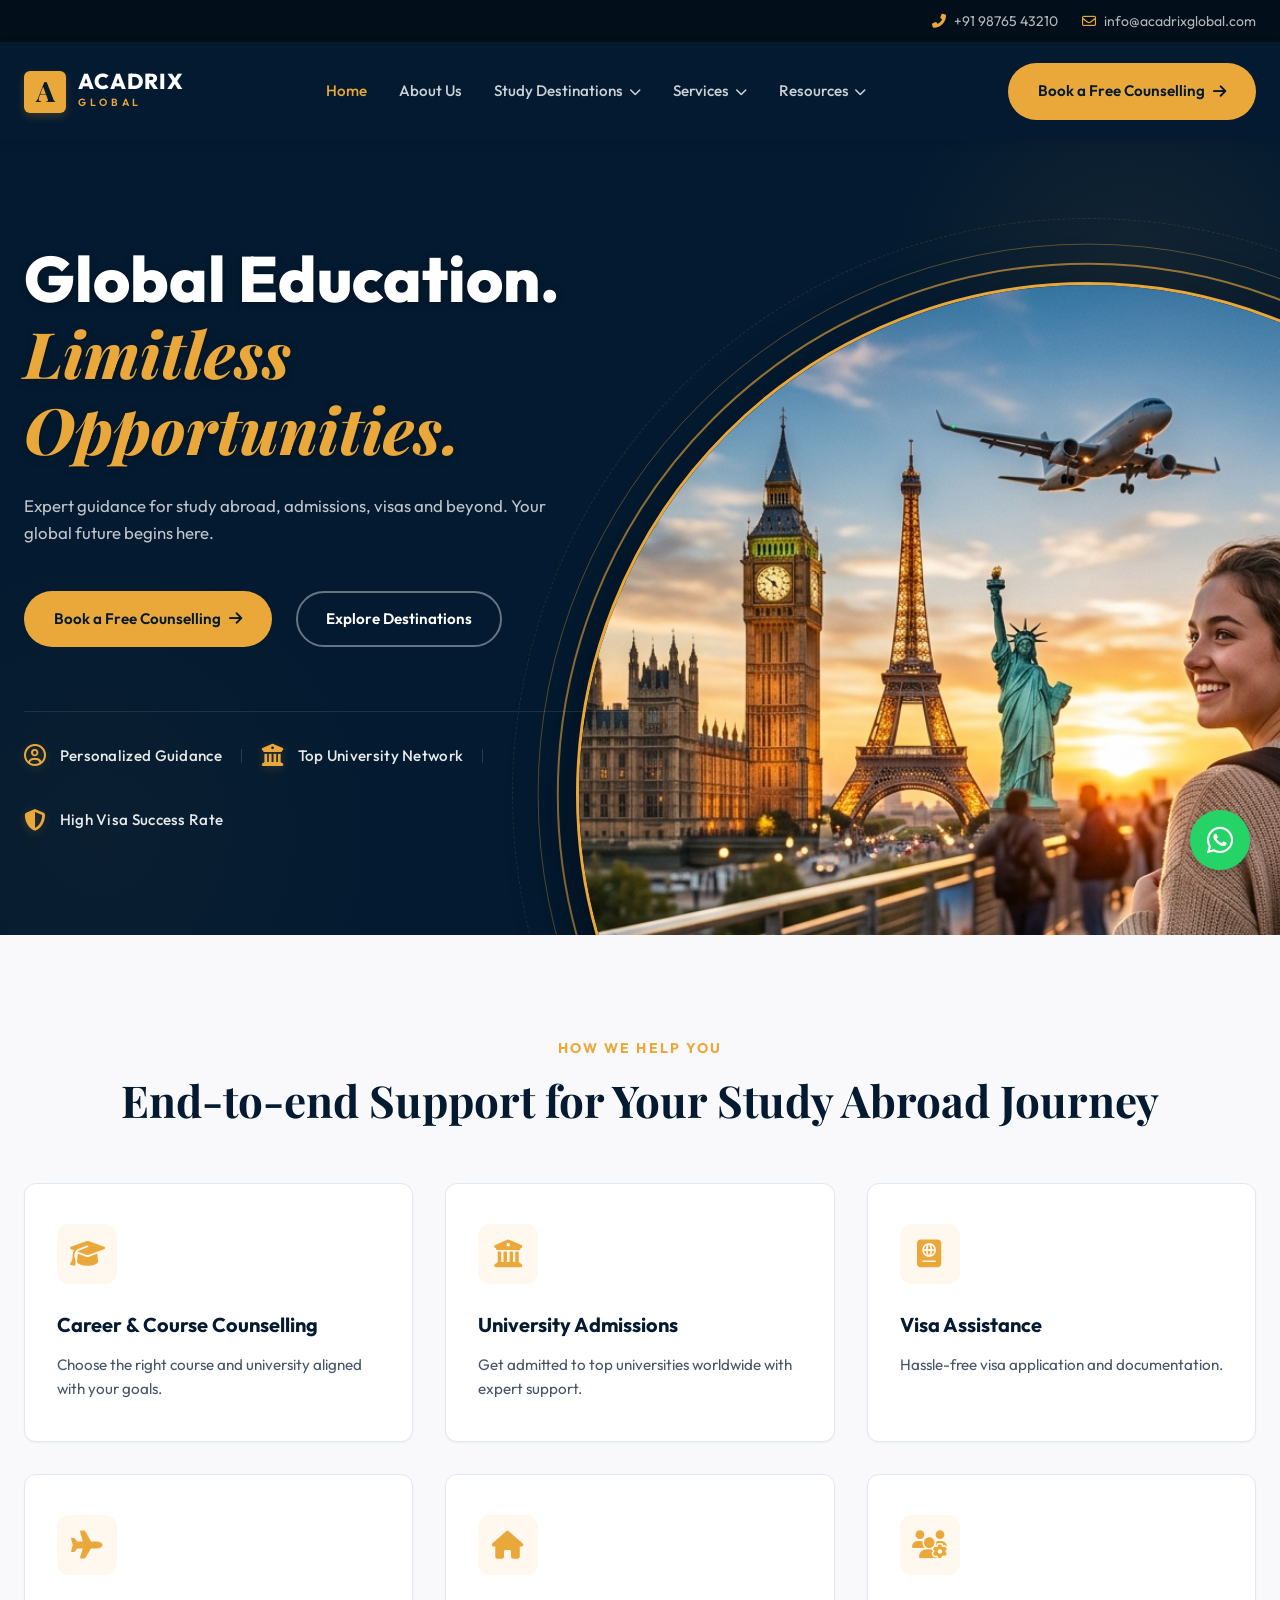
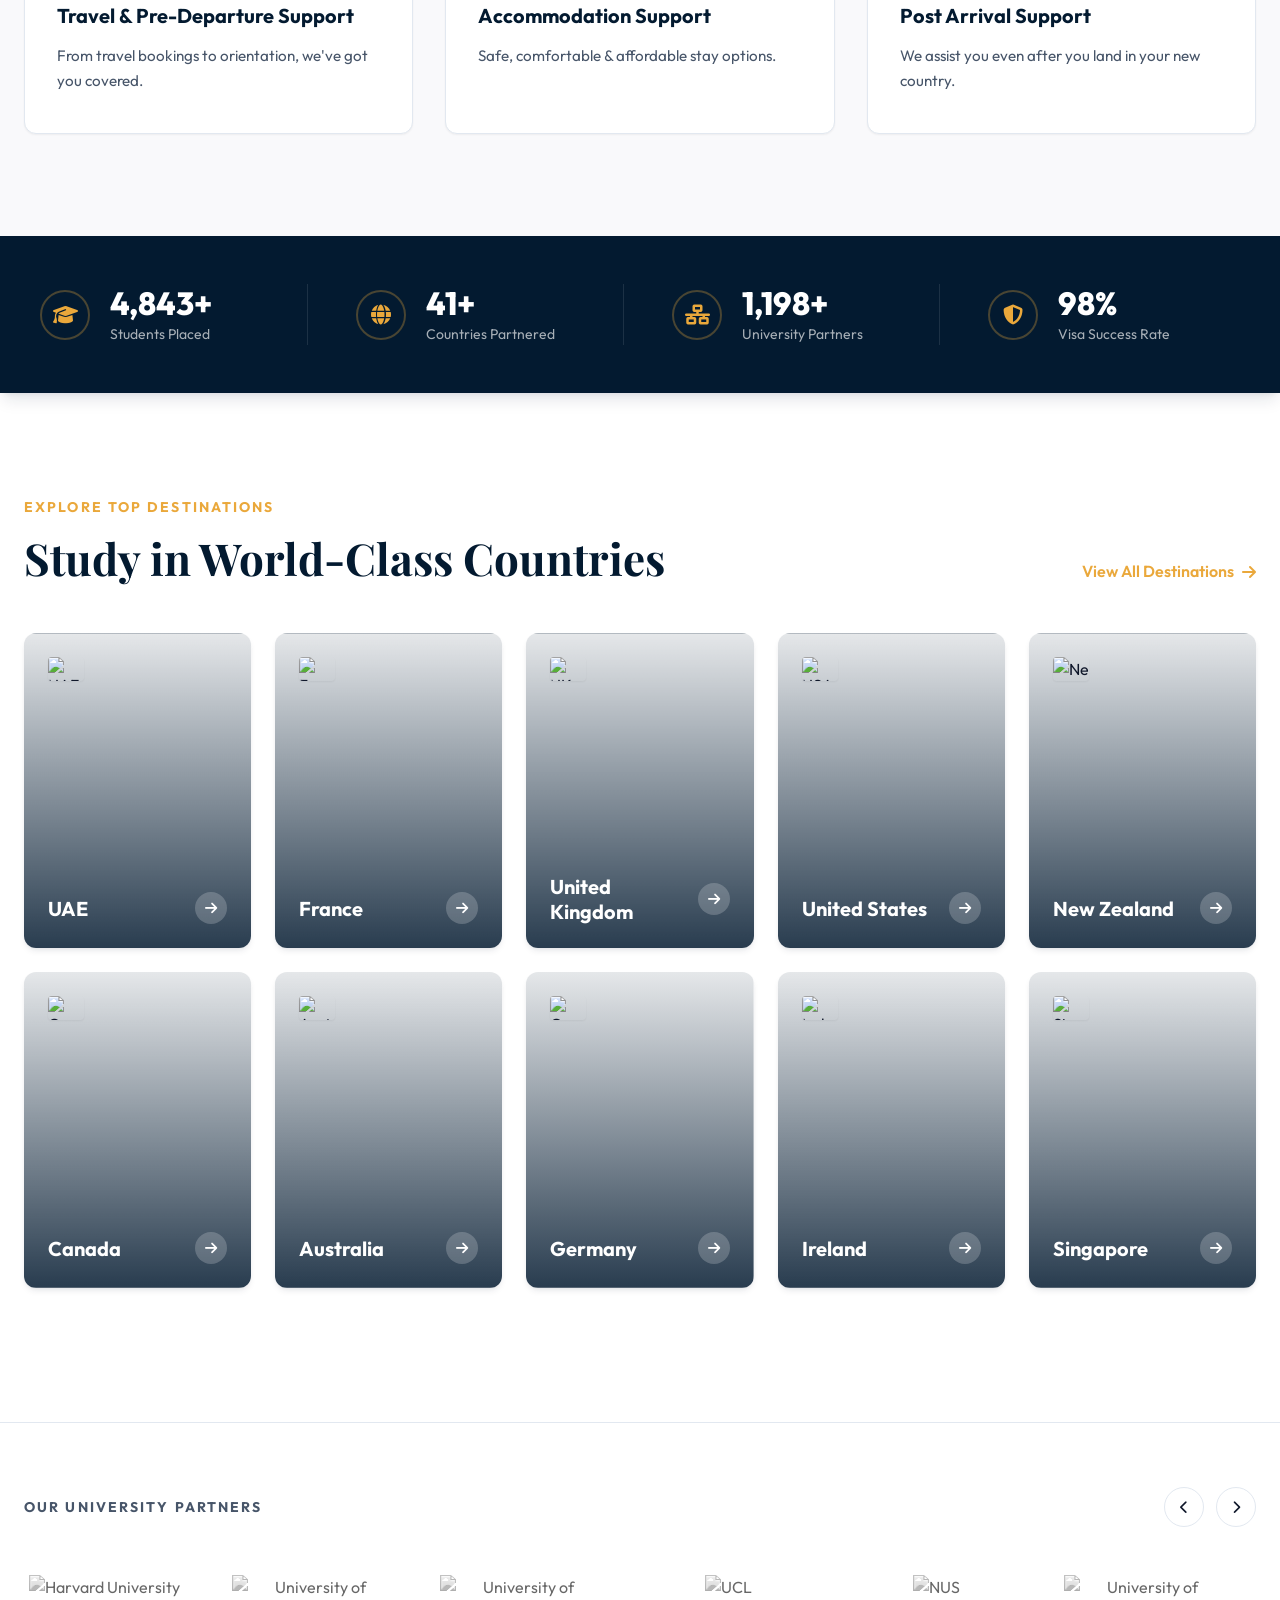
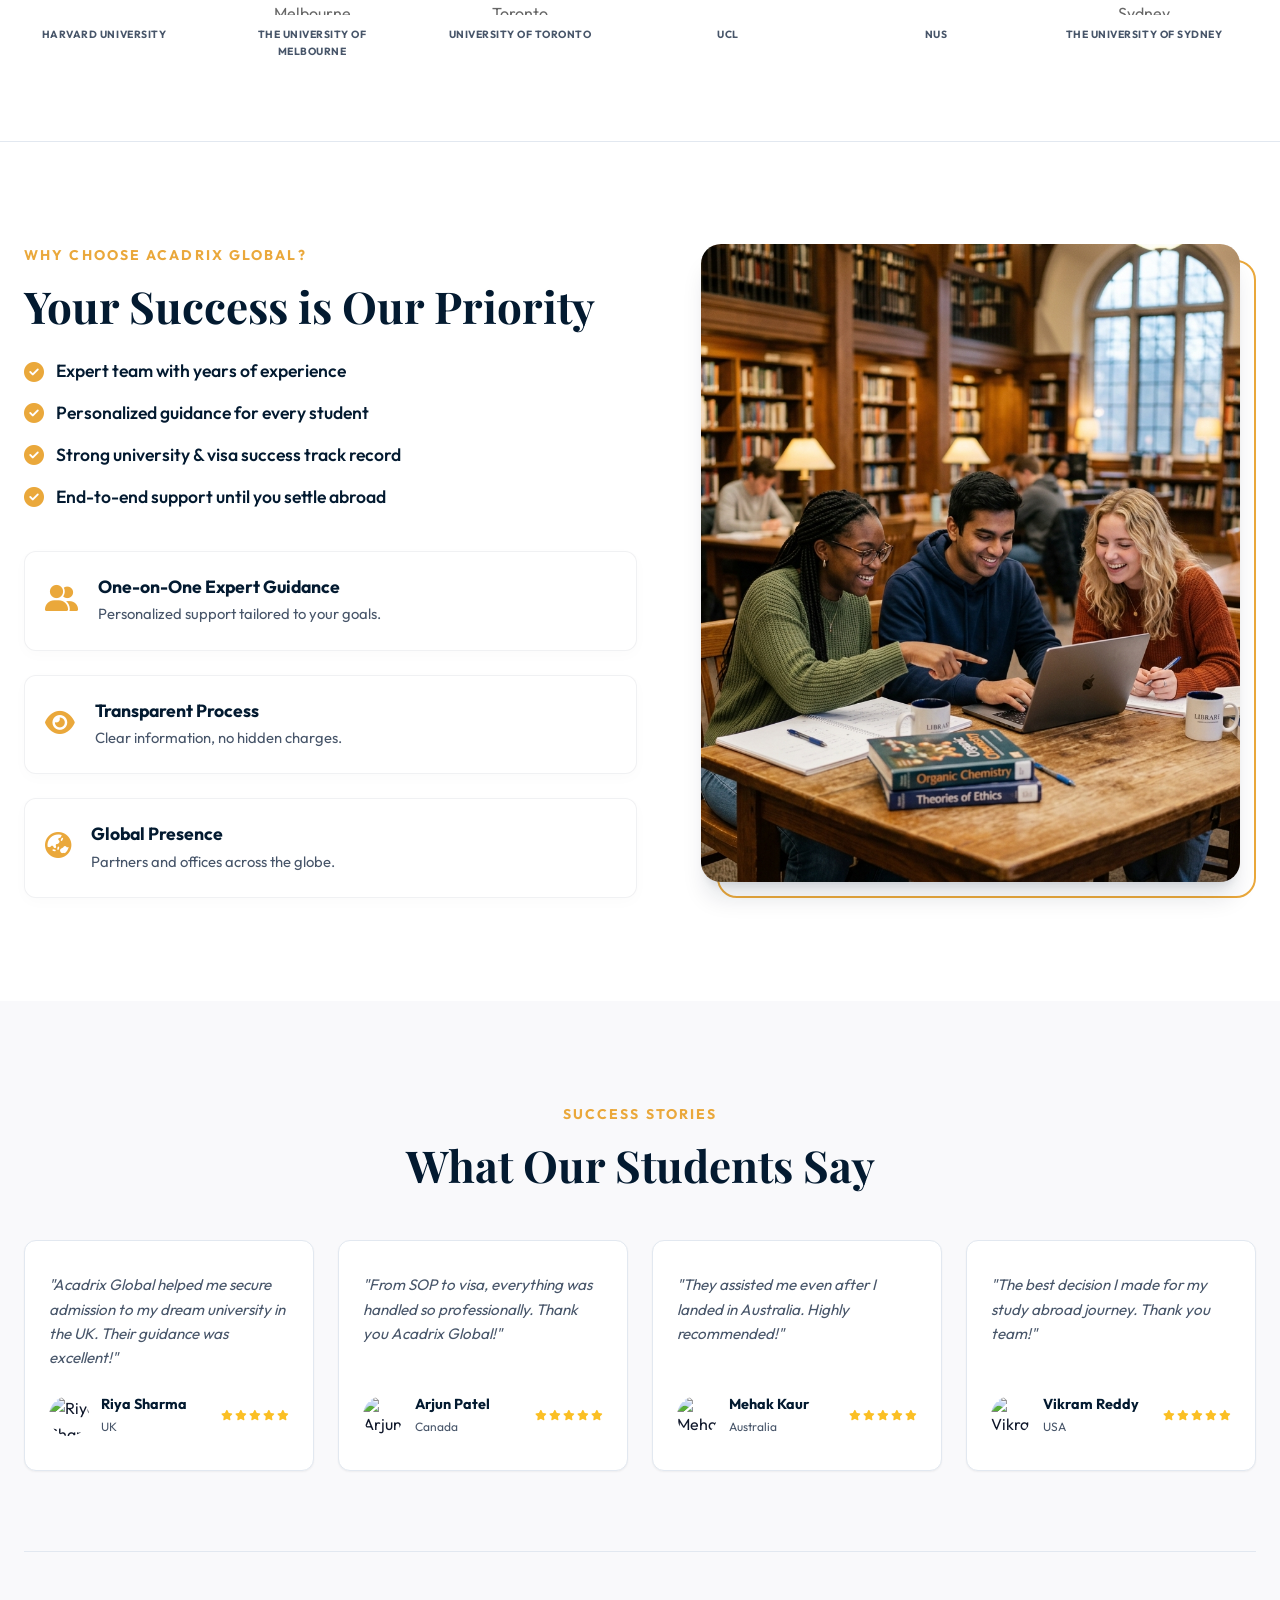
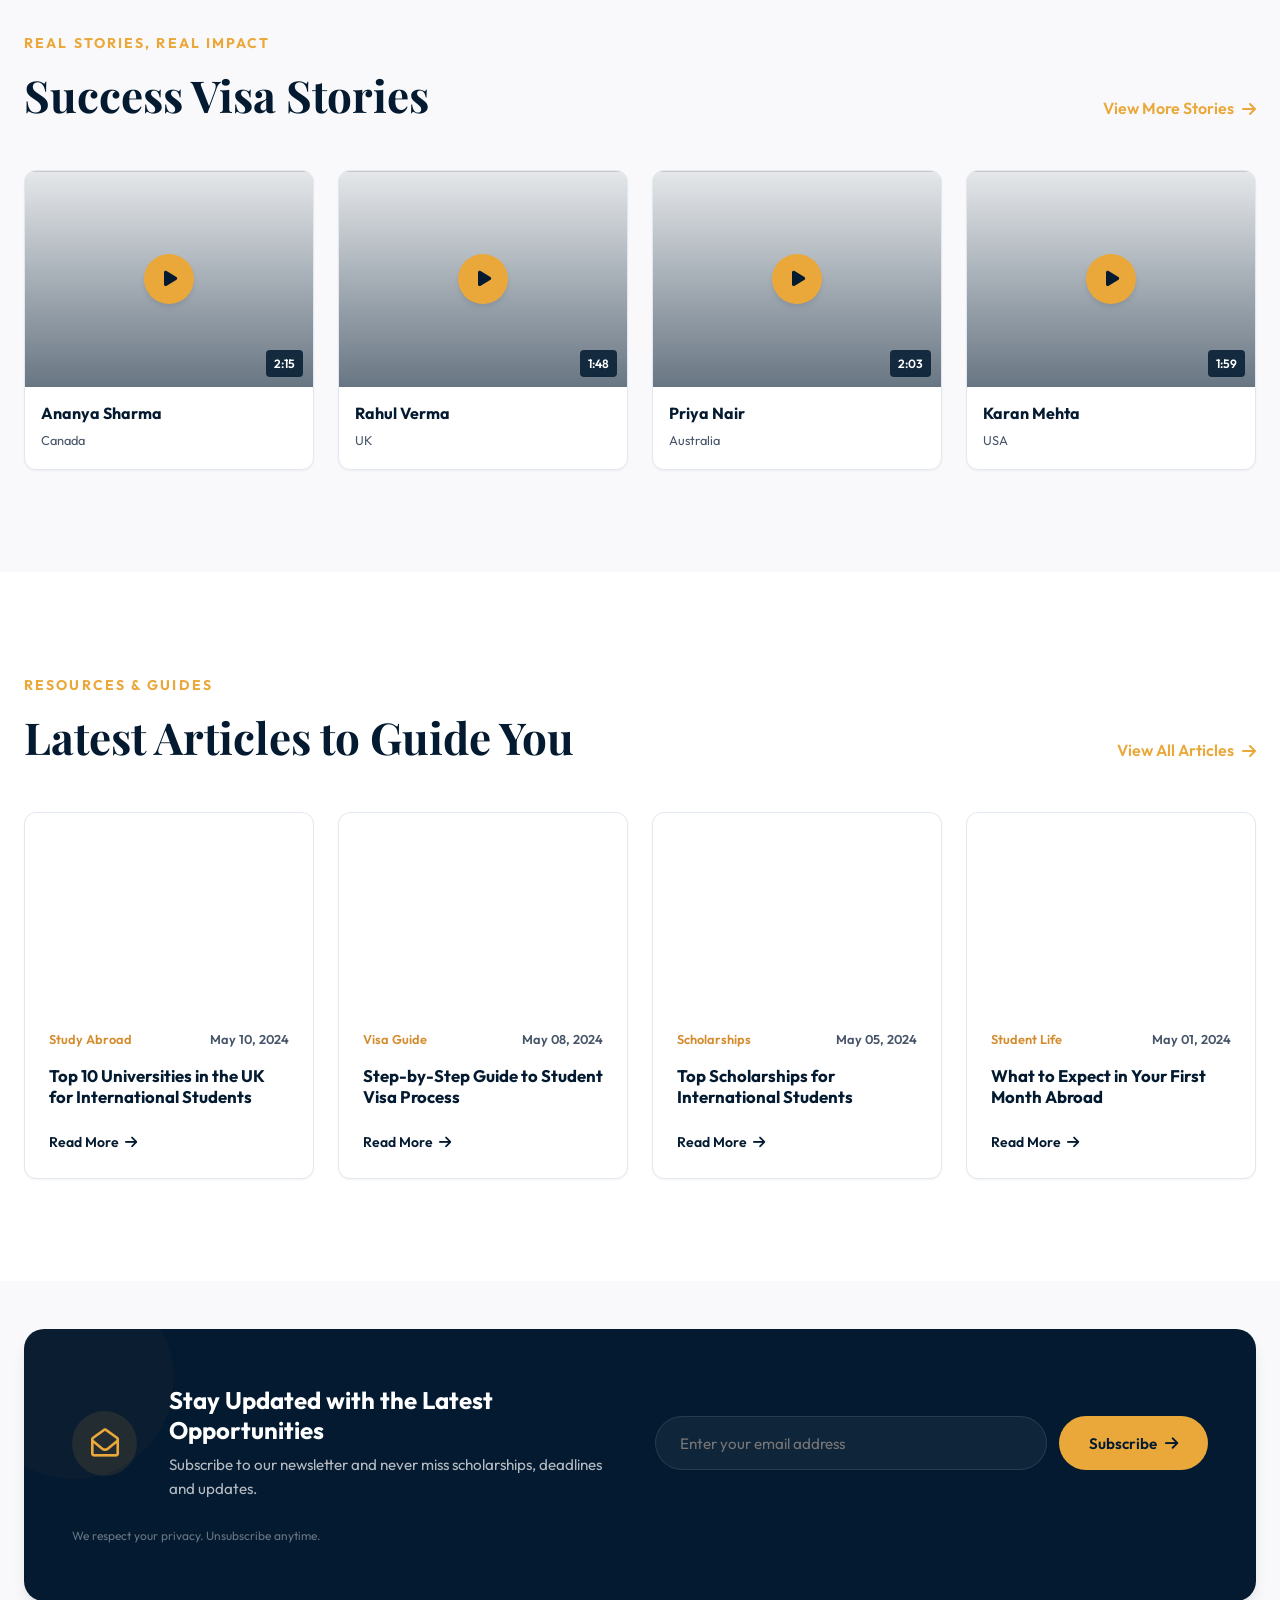
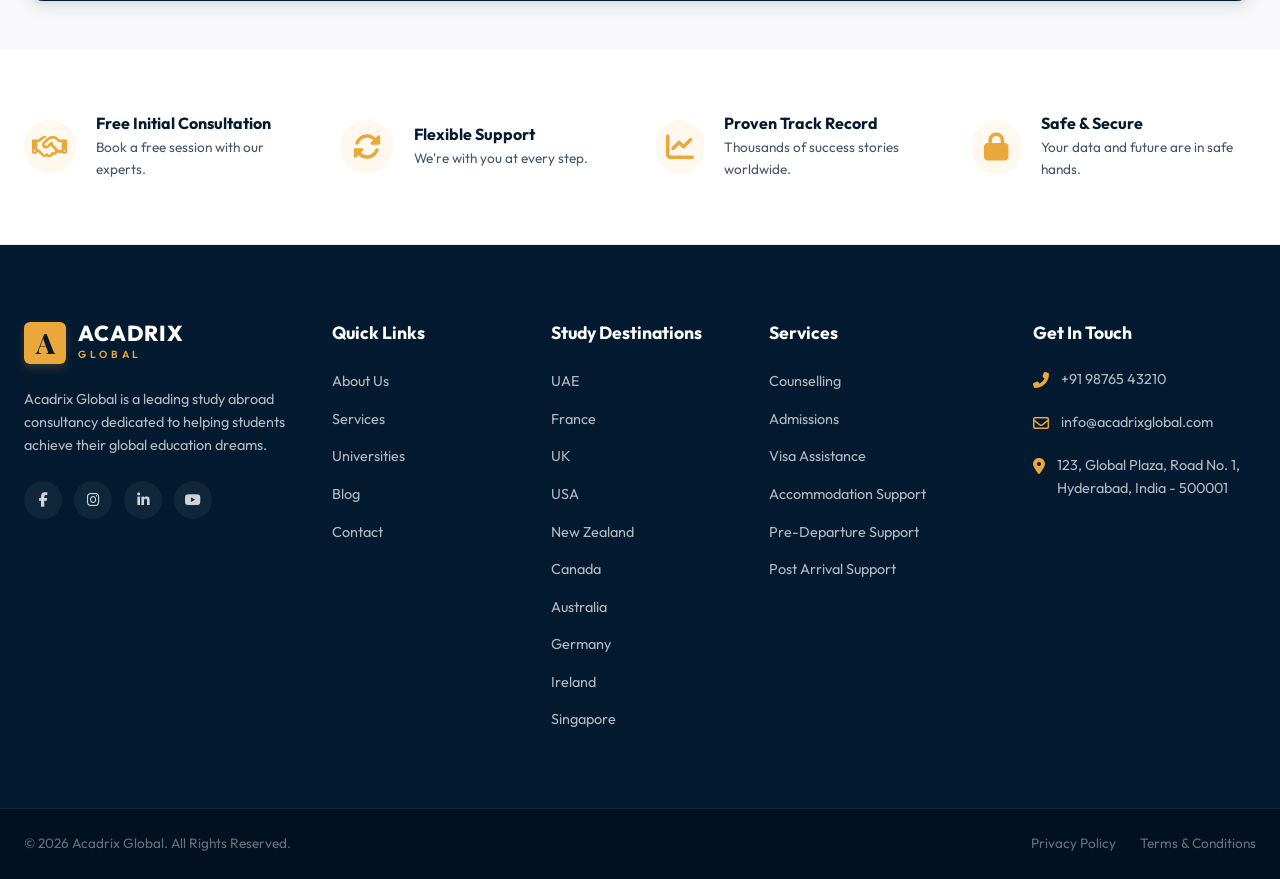
==== index.html @ 855a14da "first draft" ====
<!doctype html>
<html lang="en">
  <head>
    <meta charset="UTF-8" />
    <meta name="viewport" content="width=device-width, initial-scale=1.0" />
    <title>Acadrix Global - Global Education. Limitless Opportunities.</title>
    <meta
      name="description"
      content="Expert guidance for study abroad, admissions, visas and beyond. Your global future begins here with Acadrix Global, the leading study abroad consultancy."
    />

    <!-- CSS Stylesheets -->
    <link rel="stylesheet" href="styles.css" />

    <!-- Font Awesome for Icons -->
    <link
      rel="stylesheet"
      href="https://cdnjs.cloudflare.com/ajax/libs/font-awesome/6.4.0/css/all.min.css"
      integrity="sha512-iecdLmaskl7CVkqkXNQ/ZH/XLlvWZOJyj7Yy7tcenmpD1ypASozpmT/E0iPtmFIB46ZmdtAc9eNBvH0H/ZpiBw=="
      crossorigin="anonymous"
      referrerpolicy="no-referrer"
    />
  </head>
  <body>
    <!-- Top Utilities Bar -->
    <div class="top-bar">
      <div class="container top-bar-container">
        <div class="top-bar-contact">
          <a href="tel:+919876543210"
            ><i class="fas fa-phone-alt"></i> +91 98765 43210</a
          >
          <a href="mailto:info@acadrixglobal.com"
            ><i class="far fa-envelope"></i> info@acadrixglobal.com</a
          >
        </div>
      </div>
    </div>

    <!-- Header & Navigation -->
    <header class="main-header">
      <div class="container header-container">
        <!-- Logo -->
        <a href="#" class="logo" id="logo-link">
          <div class="logo-icon">A</div>
          <div class="logo-text">
            <span class="logo-brand">ACADRIX</span>
            <span class="logo-tagline">GLOBAL</span>
          </div>
        </a>

        <!-- Navigation Links -->
        <nav class="nav-links">
          <a href="#" class="nav-link active">Home</a>
          <a href="#about" class="nav-link">About Us</a>

          <!-- Dropdown: Destinations -->
          <div class="nav-dropdown">
            <a href="#destinations" class="nav-link"
              >Study Destinations <i class="fas fa-chevron-down"></i
            ></a>
            <div class="dropdown-menu">
              <a href="#destinations">USA</a>
              <a href="#destinations">United Kingdom</a>
              <a href="#destinations">Canada</a>
              <a href="#destinations">Australia</a>
              <a href="#destinations">New Zealand</a>
              <a href="#destinations">Germany</a>
              <a href="#destinations">Singapore</a>
            </div>
          </div>

          <!-- Dropdown: Services -->
          <div class="nav-dropdown">
            <a href="#services" class="nav-link"
              >Services <i class="fas fa-chevron-down"></i
            ></a>
            <div class="dropdown-menu">
              <a href="#services">Career Counselling</a>
              <a href="#services">University Admissions</a>
              <a href="#services">Visa Assistance</a>
              <a href="#services">Pre-Departure Briefings</a>
              <a href="#services">Accommodation support</a>
            </div>
          </div>

          <!-- Dropdown: Resources -->
          <div class="nav-dropdown">
            <a href="#resources" class="nav-link"
              >Resources <i class="fas fa-chevron-down"></i
            ></a>
            <div class="dropdown-menu">
              <a href="#resources">Blogs & Guides</a>
              <a href="#resources">Scholarship Finder</a>
              <a href="#resources">Student Stories</a>
            </div>
          </div>

          <a
            href="#"
            class="btn btn-primary mobile-counselling-btn btn-counselling-trigger"
            >Book a Free Counselling <i class="fas fa-arrow-right"></i
          ></a>
        </nav>

        <!-- Desktop Button -->
        <a
          href="#"
          class="btn btn-primary header-cta btn-counselling-trigger"
          id="header-cta-btn"
          >Book a Free Counselling <i class="fas fa-arrow-right"></i
        ></a>

        <!-- Mobile Hamburger Toggle -->
        <button
          class="hamburger"
          id="mobile-menu-toggle"
          aria-label="Toggle navigation menu"
        >
          <span></span>
          <span></span>
          <span></span>
        </button>
      </div>
    </header>

    <!-- Hero Section -->
    <section class="hero-section">
      <div class="container hero-container">
        <div class="hero-content">
          <h1 class="hero-title">
            Global Education. <br />
            <span class="font-serif font-italic text-gold"
              >Limitless Opportunities.</span
            >
          </h1>
          <p class="hero-description">
            Expert guidance for study abroad, admissions, visas and beyond. Your
            global future begins here.
          </p>

          <div class="hero-buttons">
            <a href="#" class="btn btn-primary btn-counselling-trigger"
              >Book a Free Counselling <i class="fas fa-arrow-right"></i
            ></a>
            <a href="#destinations" class="btn btn-outline-white"
              >Explore Destinations</a
            >
          </div>

          <div class="hero-highlights">
            <div class="highlight-item">
              <i class="far fa-user-circle"></i>
              <span>Personalized Guidance</span>
            </div>
            <div class="highlight-item">
              <i class="fas fa-university"></i>
              <span>Top University Network</span>
            </div>
            <div class="highlight-item">
              <i class="fas fa-shield-alt"></i>
              <span>High Visa Success Rate</span>
            </div>
          </div>
        </div>

        <div class="hero-graphic">
          <div class="hero-graphic-center">
            <div class="hero-ring ring-1"></div>
            <div class="hero-ring ring-2"></div>
            <div class="hero-ring ring-3"></div>
            <div class="hero-image-wrapper">
              <img
                src="assets/hero_student_landmarks.png"
                alt="Student looking towards Big Ben, Statue of Liberty, and Eiffel Tower representing global education"
                class="hero-image"
              />
            </div>
          </div>
        </div>
      </div>
    </section>

    <!-- Services Section -->
    <section id="services" class="section bg-light">
      <div class="container">
        <div class="text-center">
          <span class="section-subtitle">How We Help You</span>
          <h2 class="section-title">
            End-to-end Support for Your Study Abroad Journey
          </h2>
        </div>

        <div class="services-grid">
          <!-- Service Card 1 -->
          <div class="service-card">
            <div class="service-icon">
              <i class="fas fa-graduation-cap"></i>
            </div>
            <h3 class="service-card-title">Career & Course Counselling</h3>
            <p class="service-card-description">
              Choose the right course and university aligned with your goals.
            </p>
          </div>
          <!-- Service Card 2 -->
          <div class="service-card">
            <div class="service-icon">
              <i class="fas fa-university"></i>
            </div>
            <h3 class="service-card-title">University Admissions</h3>
            <p class="service-card-description">
              Get admitted to top universities worldwide with expert support.
            </p>
          </div>
          <!-- Service Card 3 -->
          <div class="service-card">
            <div class="service-icon">
              <i class="fas fa-passport"></i>
            </div>
            <h3 class="service-card-title">Visa Assistance</h3>
            <p class="service-card-description">
              Hassle-free visa application and documentation.
            </p>
          </div>
          <!-- Service Card 4 -->
          <div class="service-card">
            <div class="service-icon">
              <i class="fas fa-plane"></i>
            </div>
            <h3 class="service-card-title">Travel & Pre-Departure Support</h3>
            <p class="service-card-description">
              From travel bookings to orientation, we've got you covered.
            </p>
          </div>
          <!-- Service Card 5 -->
          <div class="service-card">
            <div class="service-icon">
              <i class="fas fa-home"></i>
            </div>
            <h3 class="service-card-title">Accommodation Support</h3>
            <p class="service-card-description">
              Safe, comfortable & affordable stay options.
            </p>
          </div>
          <!-- Service Card 6 -->
          <div class="service-card">
            <div class="service-icon">
              <i class="fas fa-users-cog"></i>
            </div>
            <h3 class="service-card-title">Post Arrival Support</h3>
            <p class="service-card-description">
              We assist you even after you land in your new country.
            </p>
          </div>
        </div>
      </div>
    </section>

    <!-- Statistics Banner Section -->
    <section id="stats-section" class="stats-bar">
      <div class="container stats-container">
        <div class="stat-item">
          <div class="stat-icon">
            <i class="fas fa-graduation-cap"></i>
          </div>
          <div class="stat-content">
            <span class="stat-number" data-target="4850" data-suffix="+"
              >4,850+</span
            >
            <span class="stat-label">Students Placed</span>
          </div>
        </div>

        <div class="stat-item">
          <div class="stat-icon">
            <i class="fas fa-globe"></i>
          </div>
          <div class="stat-content">
            <span class="stat-number" data-target="42" data-suffix="+"
              >42+</span
            >
            <span class="stat-label">Countries Partnered</span>
          </div>
        </div>

        <div class="stat-item">
          <div class="stat-icon">
            <i class="fas fa-network-wired"></i>
          </div>
          <div class="stat-content">
            <span class="stat-number" data-target="1200" data-suffix="+"
              >1,200+</span
            >
            <span class="stat-label">University Partners</span>
          </div>
        </div>

        <div class="stat-item">
          <div class="stat-icon">
            <i class="fas fa-shield-alt"></i>
          </div>
          <div class="stat-content">
            <span class="stat-number" data-target="99" data-suffix="%"
              >99%</span
            >
            <span class="stat-label">Visa Success Rate</span>
          </div>
        </div>
      </div>
    </section>

    <!-- Top Study Destinations -->
    <section id="destinations" class="section">
      <div class="container">
        <div class="section-flex-header">
          <div>
            <span class="section-subtitle">Explore Top Destinations</span>
            <h2 class="section-title">Study in World-Class Countries</h2>
          </div>
          <a href="#destinations" class="view-all-link"
            >View All Destinations <i class="fas fa-arrow-right"></i
          ></a>
        </div>

        <!-- Country Cards Container -->
        <div class="destinations-grid">
          <!-- Card 1: UAE -->
          <div
            class="country-card"
            style="
              background-image:
                linear-gradient(
                  180deg,
                  rgba(3, 26, 48, 0.1) 0%,
                  rgba(3, 26, 48, 0.85) 100%
                ),
                url(&quot;https://images.unsplash.com/photo-1512453979798-5ea266f8880c?auto=format&fit=crop&q=80&w=400&quot;);
            "
          >
            <div class="country-flag">
              <img src="https://flagcdn.com/w40/ae.png" alt="UAE Flag" />
            </div>
            <div class="country-info">
              <h3 class="country-name">UAE</h3>
              <span class="country-arrow"
                ><i class="fas fa-arrow-right"></i
              ></span>
            </div>
          </div>
          <!-- Card 2: France -->
          <div
            class="country-card"
            style="
              background-image:
                linear-gradient(
                  180deg,
                  rgba(3, 26, 48, 0.1) 0%,
                  rgba(3, 26, 48, 0.85) 100%
                ),
                url(&quot;https://images.unsplash.com/photo-1502602898657-3e91760cbb34?auto=format&fit=crop&q=80&w=400&quot;);
            "
          >
            <div class="country-flag">
              <img src="https://flagcdn.com/w40/fr.png" alt="France Flag" />
            </div>
            <div class="country-info">
              <h3 class="country-name">France</h3>
              <span class="country-arrow"
                ><i class="fas fa-arrow-right"></i
              ></span>
            </div>
          </div>
          <!-- Card 3: United Kingdom -->
          <div
            class="country-card"
            style="
              background-image:
                linear-gradient(
                  180deg,
                  rgba(3, 26, 48, 0.1) 0%,
                  rgba(3, 26, 48, 0.85) 100%
                ),
                url(&quot;https://images.unsplash.com/photo-1513635269975-59663e0ac1ad?auto=format&fit=crop&q=80&w=400&quot;);
            "
          >
            <div class="country-flag">
              <img src="https://flagcdn.com/w40/gb.png" alt="UK Flag" />
            </div>
            <div class="country-info">
              <h3 class="country-name">United Kingdom</h3>
              <span class="country-arrow"
                ><i class="fas fa-arrow-right"></i
              ></span>
            </div>
          </div>
          <!-- Card 4: United States -->
          <div
            class="country-card"
            style="
              background-image:
                linear-gradient(
                  180deg,
                  rgba(3, 26, 48, 0.1) 0%,
                  rgba(3, 26, 48, 0.85) 100%
                ),
                url(&quot;https://images.unsplash.com/photo-1485738422979-f5c462d49f74?auto=format&fit=crop&q=80&w=400&quot;);
            "
          >
            <div class="country-flag">
              <img src="https://flagcdn.com/w40/us.png" alt="USA Flag" />
            </div>
            <div class="country-info">
              <h3 class="country-name">United States</h3>
              <span class="country-arrow"
                ><i class="fas fa-arrow-right"></i
              ></span>
            </div>
          </div>
          <!-- Card 5: New Zealand -->
          <div
            class="country-card"
            style="
              background-image:
                linear-gradient(
                  180deg,
                  rgba(3, 26, 48, 0.1) 0%,
                  rgba(3, 26, 48, 0.85) 100%
                ),
                url(&quot;https://images.unsplash.com/photo-1589330273594-fade1ee91647?auto=format&fit=crop&q=80&w=400&quot;);
            "
          >
            <div class="country-flag">
              <img
                src="https://flagcdn.com/w40/nz.png"
                alt="New Zealand Flag"
              />
            </div>
            <div class="country-info">
              <h3 class="country-name">New Zealand</h3>
              <span class="country-arrow"
                ><i class="fas fa-arrow-right"></i
              ></span>
            </div>
          </div>
          <!-- Card 6: Canada -->
          <div
            class="country-card"
            style="
              background-image:
                linear-gradient(
                  180deg,
                  rgba(3, 26, 48, 0.1) 0%,
                  rgba(3, 26, 48, 0.85) 100%
                ),
                url(&quot;https://images.unsplash.com/photo-1507608869274-d3177c8bb4c7?auto=format&fit=crop&q=80&w=400&quot;);
            "
          >
            <div class="country-flag">
              <img src="https://flagcdn.com/w40/ca.png" alt="Canada Flag" />
            </div>
            <div class="country-info">
              <h3 class="country-name">Canada</h3>
              <span class="country-arrow"
                ><i class="fas fa-arrow-right"></i
              ></span>
            </div>
          </div>
          <!-- Card 7: Australia -->
          <div
            class="country-card"
            style="
              background-image:
                linear-gradient(
                  180deg,
                  rgba(3, 26, 48, 0.1) 0%,
                  rgba(3, 26, 48, 0.85) 100%
                ),
                url(&quot;https://images.unsplash.com/photo-1506973035872-a4ec16b8e8d9?auto=format&fit=crop&q=80&w=400&quot;);
            "
          >
            <div class="country-flag">
              <img src="https://flagcdn.com/w40/au.png" alt="Australia Flag" />
            </div>
            <div class="country-info">
              <h3 class="country-name">Australia</h3>
              <span class="country-arrow"
                ><i class="fas fa-arrow-right"></i
              ></span>
            </div>
          </div>
          <!-- Card 8: Germany -->
          <div
            class="country-card"
            style="
              background-image:
                linear-gradient(
                  180deg,
                  rgba(3, 26, 48, 0.1) 0%,
                  rgba(3, 26, 48, 0.85) 100%
                ),
                url(&quot;https://images.unsplash.com/photo-1467269204594-9661b134dd2b?auto=format&fit=crop&q=80&w=400&quot;);
            "
          >
            <div class="country-flag">
              <img src="https://flagcdn.com/w40/de.png" alt="Germany Flag" />
            </div>
            <div class="country-info">
              <h3 class="country-name">Germany</h3>
              <span class="country-arrow"
                ><i class="fas fa-arrow-right"></i
              ></span>
            </div>
          </div>
          <!-- Card 9: Ireland -->
          <div
            class="country-card"
            style="
              background-image:
                linear-gradient(
                  180deg,
                  rgba(3, 26, 48, 0.1) 0%,
                  rgba(3, 26, 48, 0.85) 100%
                ),
                url(&quot;https://images.unsplash.com/photo-1590089415225-401ed6f9db8e?auto=format&fit=crop&q=80&w=400&quot;);
            "
          >
            <div class="country-flag">
              <img src="https://flagcdn.com/w40/ie.png" alt="Ireland Flag" />
            </div>
            <div class="country-info">
              <h3 class="country-name">Ireland</h3>
              <span class="country-arrow"
                ><i class="fas fa-arrow-right"></i
              ></span>
            </div>
          </div>
          <!-- Card 10: Singapore -->
          <div
            class="country-card"
            style="
              background-image:
                linear-gradient(
                  180deg,
                  rgba(3, 26, 48, 0.1) 0%,
                  rgba(3, 26, 48, 0.85) 100%
                ),
                url(&quot;https://images.unsplash.com/photo-1525625293386-3f8f99389edd?auto=format&fit=crop&q=80&w=400&quot;);
            "
          >
            <div class="country-flag">
              <img src="https://flagcdn.com/w40/sg.png" alt="Singapore Flag" />
            </div>
            <div class="country-info">
              <h3 class="country-name">Singapore</h3>
              <span class="country-arrow"
                ><i class="fas fa-arrow-right"></i
              ></span>
            </div>
          </div>
        </div>

        <!-- Indicators for Mobile Scrolling -->
        <div class="destinations-indicators">
          <span class="active"></span>
          <span></span>
          <span></span>
          <span></span>
          <span></span>
        </div>
      </div>
    </section>

    <!-- University Partners Section -->
    <section class="partners-section">
      <div class="container">
        <div class="partners-header">
          <span class="partners-subtitle">Our University Partners</span>
          <div class="partners-controls">
            <button
              class="partners-control prev"
              aria-label="Previous partners"
            >
              <i class="fas fa-chevron-left"></i>
            </button>
            <button class="partners-control next" aria-label="Next partners">
              <i class="fas fa-chevron-right"></i>
            </button>
          </div>
        </div>

        <div class="partners-slider-wrapper">
          <div class="partners-slider">
            <!-- Harvard Logo -->
            <div class="partner-logo">
              <img
                src="https://upload.wikimedia.org/wikipedia/commons/c/cc/Harvard_University_coat_of_arms.svg"
                alt="Harvard University"
              />
              <span>HARVARD UNIVERSITY</span>
            </div>
            <!-- Melbourne Logo -->
            <div class="partner-logo">
              <img
                src="https://cdn.freebiesupply.com/logos/thumbs/2x/the-university-of-melbourne-logo.png"
                alt="University of Melbourne"
              />
              <span>THE UNIVERSITY OF MELBOURNE</span>
            </div>
            <!-- Toronto Logo -->
            <div class="partner-logo">
              <img
                src="https://upload.wikimedia.org/wikipedia/en/thumb/0/04/Utoronto_coa.svg/1280px-Utoronto_coa.svg.png"
                alt="University of Toronto"
              />
              <span>UNIVERSITY OF TORONTO</span>
            </div>
            <!-- UCL Logo -->
            <div class="partner-logo">
              <img
                src="https://encrypted-tbn0.gstatic.com/images?q=tbn:ANd9GcTjpnhRdT3Y0-WCCbqu-r5PL6DNePdL1Sq8Nw&s"
                alt="UCL"
              />
              <span>UCL</span>
            </div>
            <!-- NUS Logo -->
            <div class="partner-logo">
              <img
                src="https://nus.edu.sg/images/default-source/identity-images/NUS_logo_full-vertical.jpg"
                alt="NUS"
              />
              <span>NUS</span>
            </div>
            <!-- Sydney Logo -->
            <div class="partner-logo">
              <img
                src="https://encrypted-tbn0.gstatic.com/images?q=tbn:ANd9GcRGENtMxxVGU3ShDGxuhwHy2oihWck0t6rMHw&s"
                alt="University of Sydney"
              />
              <span>THE UNIVERSITY OF SYDNEY</span>
            </div>
          </div>
        </div>
      </div>
    </section>

    <!-- Why Choose Us Section -->
    <section id="about" class="section why-choose-section">
      <div class="container why-choose-container">
        <!-- Left: Column Content -->
        <div class="why-choose-content">
          <span class="section-subtitle">Why Choose Acadrix Global?</span>
          <h2 class="section-title">Your Success is Our Priority</h2>

          <ul class="why-choose-list">
            <li>
              <i class="fas fa-check-circle"></i> Expert team with years of
              experience
            </li>
            <li>
              <i class="fas fa-check-circle"></i> Personalized guidance for
              every student
            </li>
            <li>
              <i class="fas fa-check-circle"></i> Strong university & visa
              success track record
            </li>
            <li>
              <i class="fas fa-check-circle"></i> End-to-end support until you
              settle abroad
            </li>
          </ul>

          <div class="value-boxes">
            <div class="value-box">
              <div class="value-box-icon">
                <i class="fas fa-user-friends"></i>
              </div>
              <div class="value-box-content">
                <h4>One-on-One Expert Guidance</h4>
                <p>Personalized support tailored to your goals.</p>
              </div>
            </div>

            <div class="value-box">
              <div class="value-box-icon"><i class="fas fa-eye"></i></div>
              <div class="value-box-content">
                <h4>Transparent Process</h4>
                <p>Clear information, no hidden charges.</p>
              </div>
            </div>

            <div class="value-box">
              <div class="value-box-icon">
                <i class="fas fa-globe-asia"></i>
              </div>
              <div class="value-box-content">
                <h4>Global Presence</h4>
                <p>Partners and offices across the globe.</p>
              </div>
            </div>
          </div>
        </div>

        <!-- Right: Image Column -->
        <div class="why-choose-graphic">
          <div class="why-choose-image-wrapper">
            <img
              src="assets/why_choose_us_students.png"
              alt="Students studying and collaborating in a library"
              class="why-choose-image"
            />
          </div>
        </div>
      </div>
    </section>

    <!-- Testimonials Section -->
    <section class="section bg-light">
      <div class="container">
        <div class="text-center">
          <span class="section-subtitle">Success Stories</span>
          <h2 class="section-title">What Our Students Say</h2>
        </div>

        <div class="testimonials-grid">
          <!-- Testimonial 1 -->
          <div class="testimonial-card">
            <p class="testimonial-quote">
              "Acadrix Global helped me secure admission to my dream university
              in the UK. Their guidance was excellent!"
            </p>
            <div class="testimonial-author">
              <div class="author-avatar">
                <img
                  src="https://images.unsplash.com/photo-1544005313-94ddf0286df2?auto=format&fit=crop&q=80&w=100"
                  alt="Riya Sharma"
                />
              </div>
              <div class="author-info">
                <h4>Riya Sharma</h4>
                <span>UK</span>
              </div>
              <div class="author-rating">
                <i class="fas fa-star"></i>
                <i class="fas fa-star"></i>
                <i class="fas fa-star"></i>
                <i class="fas fa-star"></i>
                <i class="fas fa-star"></i>
              </div>
            </div>
          </div>

          <!-- Testimonial 2 -->
          <div class="testimonial-card">
            <p class="testimonial-quote">
              "From SOP to visa, everything was handled so professionally. Thank
              you Acadrix Global!"
            </p>
            <div class="testimonial-author">
              <div class="author-avatar">
                <img
                  src="https://images.unsplash.com/photo-1507003211169-0a1dd7228f2d?auto=format&fit=crop&q=80&w=100"
                  alt="Arjun Patel"
                />
              </div>
              <div class="author-info">
                <h4>Arjun Patel</h4>
                <span>Canada</span>
              </div>
              <div class="author-rating">
                <i class="fas fa-star"></i>
                <i class="fas fa-star"></i>
                <i class="fas fa-star"></i>
                <i class="fas fa-star"></i>
                <i class="fas fa-star"></i>
              </div>
            </div>
          </div>

          <!-- Testimonial 3 -->
          <div class="testimonial-card">
            <p class="testimonial-quote">
              "They assisted me even after I landed in Australia. Highly
              recommended!"
            </p>
            <div class="testimonial-author">
              <div class="author-avatar">
                <img
                  src="https://images.unsplash.com/photo-1494790108377-be9c29b29330?auto=format&fit=crop&q=80&w=100"
                  alt="Mehak Kaur"
                />
              </div>
              <div class="author-info">
                <h4>Mehak Kaur</h4>
                <span>Australia</span>
              </div>
              <div class="author-rating">
                <i class="fas fa-star"></i>
                <i class="fas fa-star"></i>
                <i class="fas fa-star"></i>
                <i class="fas fa-star"></i>
                <i class="fas fa-star"></i>
              </div>
            </div>
          </div>

          <!-- Testimonial 4 -->
          <div class="testimonial-card">
            <p class="testimonial-quote">
              "The best decision I made for my study abroad journey. Thank you
              team!"
            </p>
            <div class="testimonial-author">
              <div class="author-avatar">
                <img
                  src="https://images.unsplash.com/photo-1500648767791-00dcc994a43e?auto=format&fit=crop&q=80&w=100"
                  alt="Vikram Reddy"
                />
              </div>
              <div class="author-info">
                <h4>Vikram Reddy</h4>
                <span>USA</span>
              </div>
              <div class="author-rating">
                <i class="fas fa-star"></i>
                <i class="fas fa-star"></i>
                <i class="fas fa-star"></i>
                <i class="fas fa-star"></i>
                <i class="fas fa-star"></i>
              </div>
            </div>
          </div>
        </div>

        <!-- Real Stories, Real Impact -->
        <div class="real-stories-wrapper">
          <div class="section-flex-header">
            <div>
              <span class="section-subtitle">Real Stories, Real Impact</span>
              <h3 class="section-title">Success Visa Stories</h3>
            </div>
            <a href="#" class="view-all-link"
              >View More Stories <i class="fas fa-arrow-right"></i
            ></a>
          </div>

          <div class="video-grid">
            <!-- Video Card 1 -->
            <div
              class="video-card video-card-play-trigger"
              data-video-url="https://www.youtube.com/embed/bip92569H4M"
            >
              <div
                class="video-thumbnail"
                style="
                  background-image:
                    linear-gradient(
                      0deg,
                      rgba(3, 26, 48, 0.6) 0%,
                      rgba(3, 26, 48, 0.1) 100%
                    ),
                    url(&quot;https://images.unsplash.com/photo-1517841905240-472988babdf9?auto=format&fit=crop&q=80&w=300&quot;);
                "
              >
                <button class="video-play-btn" aria-label="Play video">
                  <i class="fas fa-play"></i>
                </button>
                <span class="video-duration">2:15</span>
              </div>
              <div class="video-info">
                <h4>Ananya Sharma</h4>
                <span>Canada</span>
              </div>
            </div>

            <!-- Video Card 2 -->
            <div
              class="video-card video-card-play-trigger"
              data-video-url="https://www.youtube.com/embed/tgbNymZ7vqY"
            >
              <div
                class="video-thumbnail"
                style="
                  background-image:
                    linear-gradient(
                      0deg,
                      rgba(3, 26, 48, 0.6) 0%,
                      rgba(3, 26, 48, 0.1) 100%
                    ),
                    url(&quot;https://images.unsplash.com/photo-1506794778202-cad84cf45f1d?auto=format&fit=crop&q=80&w=300&quot;);
                "
              >
                <button class="video-play-btn" aria-label="Play video">
                  <i class="fas fa-play"></i>
                </button>
                <span class="video-duration">1:48</span>
              </div>
              <div class="video-info">
                <h4>Rahul Verma</h4>
                <span>UK</span>
              </div>
            </div>

            <!-- Video Card 3 -->
            <div
              class="video-card video-card-play-trigger"
              data-video-url="https://www.youtube.com/embed/ScMzIvxBSi4"
            >
              <div
                class="video-thumbnail"
                style="
                  background-image:
                    linear-gradient(
                      0deg,
                      rgba(3, 26, 48, 0.6) 0%,
                      rgba(3, 26, 48, 0.1) 100%
                    ),
                    url(&quot;https://images.unsplash.com/photo-1534528741775-53994a69daeb?auto=format&fit=crop&q=80&w=300&quot;);
                "
              >
                <button class="video-play-btn" aria-label="Play video">
                  <i class="fas fa-play"></i>
                </button>
                <span class="video-duration">2:03</span>
              </div>
              <div class="video-info">
                <h4>Priya Nair</h4>
                <span>Australia</span>
              </div>
            </div>

            <!-- Video Card 4 -->
            <div
              class="video-card video-card-play-trigger"
              data-video-url="https://www.youtube.com/embed/dQw4w9WgXcQ"
            >
              <div
                class="video-thumbnail"
                style="
                  background-image:
                    linear-gradient(
                      0deg,
                      rgba(3, 26, 48, 0.6) 0%,
                      rgba(3, 26, 48, 0.1) 100%
                    ),
                    url(&quot;https://images.unsplash.com/photo-1500648767791-00dcc994a43e?auto=format&fit=crop&q=80&w=300&quot;);
                "
              >
                <button class="video-play-btn" aria-label="Play video">
                  <i class="fas fa-play"></i>
                </button>
                <span class="video-duration">1:59</span>
              </div>
              <div class="video-info">
                <h4>Karan Mehta</h4>
                <span>USA</span>
              </div>
            </div>
          </div>
        </div>
      </div>
    </section>

    <!-- Resources Section -->
    <section id="resources" class="section">
      <div class="container">
        <div class="section-flex-header">
          <div>
            <span class="section-subtitle">Resources & Guides</span>
            <h2 class="section-title">Latest Articles to Guide You</h2>
          </div>
          <a href="#resources" class="view-all-link"
            >View All Articles <i class="fas fa-arrow-right"></i
          ></a>
        </div>

        <div class="articles-grid">
          <!-- Article 1 -->
          <article class="article-card">
            <div
              class="article-image"
              style="
                background-image: url(&quot;https://images.unsplash.com/photo-1541339907198-e08756dedf3f?auto=format&fit=crop&q=80&w=400&quot;);
              "
            ></div>
            <div class="article-content">
              <div class="article-meta">
                <span class="article-category">Study Abroad</span>
                <span class="article-date">May 10, 2024</span>
              </div>
              <h3 class="article-title">
                <a href="#"
                  >Top 10 Universities in the UK for International Students</a
                >
              </h3>
              <a href="#" class="article-read-more"
                >Read More <i class="fas fa-arrow-right"></i
              ></a>
            </div>
          </article>

          <!-- Article 2 -->
          <article class="article-card">
            <div
              class="article-image"
              style="
                background-image: url(&quot;https://images.unsplash.com/photo-1434030216411-0b793f4b4173?auto=format&fit=crop&q=80&w=400&quot;);
              "
            ></div>
            <div class="article-content">
              <div class="article-meta">
                <span class="article-category">Visa Guide</span>
                <span class="article-date">May 08, 2024</span>
              </div>
              <h3 class="article-title">
                <a href="#">Step-by-Step Guide to Student Visa Process</a>
              </h3>
              <a href="#" class="article-read-more"
                >Read More <i class="fas fa-arrow-right"></i
              ></a>
            </div>
          </article>

          <!-- Article 3 -->
          <article class="article-card">
            <div
              class="article-image"
              style="
                background-image: url(&quot;https://images.unsplash.com/photo-1607013407627-6ee814329547?q=80&w=664&auto=format&fit=crop&ixlib=rb-4.1.0&ixid=M3wxMjA3fDB8MHxwaG90by1wYWdlfHx8fGVufDB8fHx8fA%3D%3D&quot;);
              "
            ></div>
            <div class="article-content">
              <div class="article-meta">
                <span class="article-category">Scholarships</span>
                <span class="article-date">May 05, 2024</span>
              </div>
              <h3 class="article-title">
                <a href="#">Top Scholarships for International Students</a>
              </h3>
              <a href="#" class="article-read-more"
                >Read More <i class="fas fa-arrow-right"></i
              ></a>
            </div>
          </article>

          <!-- Article 4 -->
          <article class="article-card">
            <div
              class="article-image"
              style="
                background-image: url(&quot;https://images.unsplash.com/photo-1515187029135-18ee286d815b?auto=format&fit=crop&q=80&w=400&quot;);
              "
            ></div>
            <div class="article-content">
              <div class="article-meta">
                <span class="article-category">Student Life</span>
                <span class="article-date">May 01, 2024</span>
              </div>
              <h3 class="article-title">
                <a href="#">What to Expect in Your First Month Abroad</a>
              </h3>
              <a href="#" class="article-read-more"
                >Read More <i class="fas fa-arrow-right"></i
              ></a>
            </div>
          </article>
        </div>
      </div>
    </section>

    <!-- Newsletter Banner -->
    <section class="newsletter-section">
      <div class="container">
        <div class="newsletter-card">
          <div class="newsletter-icon">
            <i class="far fa-envelope-open"></i>
          </div>
          <div class="newsletter-content">
            <h3>Stay Updated with the Latest Opportunities</h3>
            <p>
              Subscribe to our newsletter and never miss scholarships, deadlines
              and updates.
            </p>
          </div>
          <form class="newsletter-form" id="newsletter-form">
            <input
              type="email"
              placeholder="Enter your email address"
              aria-label="Email address"
              required
            />
            <button type="submit" class="btn btn-primary">
              Subscribe <i class="fas fa-arrow-right"></i>
            </button>
          </form>
          <span class="newsletter-privacy"
            >We respect your privacy. Unsubscribe anytime.</span
          >
        </div>
      </div>
    </section>

    <!-- Bottom Trust Badges Strip -->
    <section class="trust-badges-section">
      <div class="container badges-container">
        <!-- Badge 1 -->
        <div class="badge-item">
          <div class="badge-icon"><i class="far fa-handshake"></i></div>
          <div class="badge-text">
            <h4>Free Initial Consultation</h4>
            <p>Book a free session with our experts.</p>
          </div>
        </div>
        <!-- Badge 2 -->
        <div class="badge-item">
          <div class="badge-icon"><i class="fas fa-sync-alt"></i></div>
          <div class="badge-text">
            <h4>Flexible Support</h4>
            <p>We're with you at every step.</p>
          </div>
        </div>
        <!-- Badge 3 -->
        <div class="badge-item">
          <div class="badge-icon"><i class="fas fa-chart-line"></i></div>
          <div class="badge-text">
            <h4>Proven Track Record</h4>
            <p>Thousands of success stories worldwide.</p>
          </div>
        </div>
        <!-- Badge 4 -->
        <div class="badge-item">
          <div class="badge-icon"><i class="fas fa-lock"></i></div>
          <div class="badge-text">
            <h4>Safe & Secure</h4>
            <p>Your data and future are in safe hands.</p>
          </div>
        </div>
      </div>
    </section>

    <!-- Footer Section -->
    <footer class="main-footer">
      <div class="container footer-grid">
        <!-- Column 1: Info -->
        <div class="footer-col footer-info">
          <a href="#" class="logo footer-logo">
            <div class="logo-icon">A</div>
            <div class="logo-text">
              <span class="logo-brand">ACADRIX</span>
              <span class="logo-tagline">GLOBAL</span>
            </div>
          </a>
          <p>
            Acadrix Global is a leading study abroad consultancy dedicated to
            helping students achieve their global education dreams.
          </p>
          <div class="footer-socials">
            <a href="#" aria-label="Facebook"
              ><i class="fab fa-facebook-f"></i
            ></a>
            <a href="#" aria-label="Instagram"
              ><i class="fab fa-instagram"></i
            ></a>
            <a href="#" aria-label="LinkedIn"
              ><i class="fab fa-linkedin-in"></i
            ></a>
            <a href="#" aria-label="YouTube"><i class="fab fa-youtube"></i></a>
          </div>
        </div>

        <!-- Column 2: Quick Links -->
        <div class="footer-col">
          <h3>Quick Links</h3>
          <ul>
            <li><a href="#about">About Us</a></li>
            <li><a href="#services">Services</a></li>
            <li><a href="#destinations">Universities</a></li>
            <li><a href="#resources">Blog</a></li>
            <li><a href="#contact">Contact</a></li>
          </ul>
        </div>

        <!-- Column 3: Study Destinations -->
        <div class="footer-col">
          <h3>Study Destinations</h3>
          <ul>
            <li><a href="#destinations">UAE</a></li>
            <li><a href="#destinations">France</a></li>
            <li><a href="#destinations">UK</a></li>
            <li><a href="#destinations">USA</a></li>
            <li><a href="#destinations">New Zealand</a></li>
            <li><a href="#destinations">Canada</a></li>
            <li><a href="#destinations">Australia</a></li>
            <li><a href="#destinations">Germany</a></li>
            <li><a href="#destinations">Ireland</a></li>
            <li><a href="#destinations">Singapore</a></li>
          </ul>
        </div>

        <!-- Column 4: Services -->
        <div class="footer-col">
          <h3>Services</h3>
          <ul>
            <li><a href="#services">Counselling</a></li>
            <li><a href="#services">Admissions</a></li>
            <li><a href="#services">Visa Assistance</a></li>
            <li><a href="#services">Accommodation Support</a></li>
            <li><a href="#services">Pre-Departure Support</a></li>
            <li><a href="#services">Post Arrival Support</a></li>
          </ul>
        </div>

        <!-- Column 5: Get In Touch -->
        <div class="footer-col footer-contact" id="contact">
          <h3>Get In Touch</h3>
          <ul>
            <li>
              <i class="fas fa-phone-alt"></i>
              <div>
                <a href="tel:+919876543210">+91 98765 43210</a>
              </div>
            </li>
            <li>
              <i class="far fa-envelope"></i>
              <div>
                <a href="mailto:info@acadrixglobal.com"
                  >info@acadrixglobal.com</a
                >
              </div>
            </li>
            <li>
              <i class="fas fa-map-marker-alt"></i>
              <div>
                <span
                  >123, Global Plaza, Road No. 1, Hyderabad, India -
                  500001</span
                >
              </div>
            </li>
          </ul>
        </div>
      </div>

      <!-- Footer Bottom Bar -->
      <div class="footer-bottom">
        <div class="container footer-bottom-container">
          <p>&copy; 2026 Acadrix Global. All Rights Reserved.</p>
          <div class="footer-bottom-links">
            <a href="#">Privacy Policy</a>
            <a href="#">Terms & Conditions</a>
          </div>
        </div>
      </div>
    </footer>

    <!-- Floating WhatsApp Button -->
    <a
      href="https://wa.me/919876543210"
      class="whatsapp-float"
      target="_blank"
      rel="noopener noreferrer"
      aria-label="Chat on WhatsApp"
    >
      <i class="fab fa-whatsapp"></i>
    </a>

    <!-- Book Free Counselling Modal -->
    <div
      class="modal"
      id="counselling-modal"
      role="dialog"
      aria-modal="true"
      aria-labelledby="modal-title"
    >
      <div class="modal-card">
        <button class="modal-close" aria-label="Close modal">&times;</button>
        <h3 class="modal-title" id="modal-title">
          Book a Free Counselling Session
        </h3>
        <p class="modal-subtitle">
          Our study abroad experts will get in touch with you shortly.
        </p>

        <form class="modal-form" id="counselling-form">
          <div class="form-group">
            <label for="counsel-name">Full Name *</label>
            <input
              type="text"
              id="counsel-name"
              required
              placeholder="Enter your full name"
            />
          </div>

          <div class="form-group">
            <label for="counsel-email">Email Address *</label>
            <input
              type="email"
              id="counsel-email"
              required
              placeholder="name@example.com"
            />
          </div>

          <div class="form-group">
            <label for="counsel-phone">Phone Number *</label>
            <input
              type="tel"
              id="counsel-phone"
              required
              placeholder="e.g. +91 98765 43210"
            />
          </div>

          <div class="form-group">
            <label for="counsel-destination">Preferred Country *</label>
            <select id="counsel-destination" required>
              <option value="" disabled selected>
                Select preferred country
              </option>
              <option value="uk">United Kingdom</option>
              <option value="usa">United States</option>
              <option value="canada">Canada</option>
              <option value="australia">Australia</option>
              <option value="nz">New Zealand</option>
              <option value="europe">Europe</option>
              <option value="singapore">Singapore</option>
              <option value="other">Other</option>
            </select>
          </div>

          <div class="form-group">
            <label for="counsel-message">Any specific questions?</label>
            <textarea
              id="counsel-message"
              rows="3"
              placeholder="Tell us about your education background or course preference..."
            ></textarea>
          </div>

          <button type="submit" class="btn btn-primary btn-full">
            Submit Request <i class="fas fa-paper-plane"></i>
          </button>
        </form>
      </div>
    </div>

    <!-- Video Testimonials Modal -->
    <div class="video-modal" id="video-modal" role="dialog" aria-modal="true">
      <div class="video-modal-content">
        <button class="video-modal-close" aria-label="Close video">
          &times;
        </button>
        <div class="video-iframe-wrapper">
          <iframe
            id="video-iframe"
            src=""
            frameborder="0"
            allow="
              accelerometer;
              autoplay;
              clipboard-write;
              encrypted-media;
              gyroscope;
              picture-in-picture;
            "
            allowfullscreen
          ></iframe>
        </div>
      </div>
    </div>

    <!-- JavaScript Interaction Script -->
    <script src="script.js"></script>
  </body>
</html>
---- styles.css ----
/* 
 * Acadrix Global Landing Page Stylesheet
 * Custom Premium Design System
 */

/* Import Google Fonts */
@import url("https://fonts.googleapis.com/css2?family=Outfit:wght@300;400;500;600;700;800&family=Playfair+Display:ital,wght@0,400;0,500;0,600;0,700;1,400;1,500&display=swap");

/* CSS Variables */
:root {
  --color-primary: #031a30; /* Deep Navy Blue */
  --color-secondary: #0a2e50; /* Muted Dark Blue */
  --color-accent: #eaa83b; /* Golden Orange */
  --color-accent-hover: #d48c2e; /* Darker Gold */
  --color-accent-light: #fff8ee; /* Very Light Gold Tint */
  --color-bg-light: #f9f9fb; /* Off-White Cream */
  --color-bg-white: #ffffff; /* Pure White */
  --color-text-dark: #0f172a; /* Slate Dark Text */
  --color-text-muted: #475569; /* Slate Muted Text */
  --color-text-light: #ffffff; /* White Text */
  --color-border: #e2e8f0; /* Light Border */
  --color-success: #10b981; /* Green Accent */

  --font-sans: "Outfit", sans-serif;
  --font-serif: "Playfair Display", serif;

  --shadow-sm: 0 1px 2px 0 rgba(0, 0, 0, 0.05);
  --shadow-md:
    0 4px 6px -1px rgba(3, 26, 48, 0.08), 0 2px 4px -2px rgba(3, 26, 48, 0.08);
  --shadow-lg:
    0 10px 15px -3px rgba(3, 26, 48, 0.1), 0 4px 6px -4px rgba(3, 26, 48, 0.1);
  --shadow-xl:
    0 20px 25px -5px rgba(3, 26, 48, 0.12),
    0 8px 10px -6px rgba(3, 26, 48, 0.12);

  --radius-sm: 6px;
  --radius-md: 12px;
  --radius-lg: 20px;
  --radius-full: 9999px;

  --transition-fast: 0.2s cubic-bezier(0.4, 0, 0.2, 1);
  --transition-normal: 0.3s cubic-bezier(0.4, 0, 0.2, 1);
  --transition-slow: 0.5s cubic-bezier(0.4, 0, 0.2, 1);

  --section-padding: clamp(4rem, 8vw, 7.5rem);
}

/* Reset and Base Styles */
*,
*::before,
*::after {
  box-sizing: border-box;
  margin: 0;
  padding: 0;
}

html {
  scroll-behavior: smooth;
  font-size: 16px;
}

body {
  font-family: var(--font-sans);
  background-color: var(--color-bg-white);
  color: var(--color-text-dark);
  line-height: 1.6;
  overflow-x: hidden;
  -webkit-font-smoothing: antialiased;
}

/* Typography */
h1,
h2,
h3,
h4,
h5,
h6 {
  color: var(--color-primary);
  font-weight: 700;
  line-height: 1.25;
}

.font-serif {
  font-family: var(--font-serif);
}

.font-italic {
  font-style: italic;
}

.text-gold {
  color: var(--color-accent) !important;
}

/* Buttons */
.btn {
  display: inline-flex;
  align-items: center;
  justify-content: center;
  gap: 0.5rem;
  padding: 0.875rem 1.75rem;
  font-size: 0.95rem;
  font-weight: 600;
  border-radius: var(--radius-full);
  border: 2px solid transparent;
  cursor: pointer;
  transition: all var(--transition-normal);
  text-decoration: none;
  font-family: var(--font-sans);
}

.btn-primary {
  background-color: var(--color-accent);
  color: var(--color-primary);
}

.btn-primary:hover {
  background-color: var(--color-accent-hover);
  color: var(--color-primary);
  transform: translateY(-2px);
  box-shadow: 0 4px 12px rgba(234, 168, 59, 0.3);
}

.btn-outline-white {
  background-color: transparent;
  border-color: rgba(255, 255, 255, 0.4);
  color: var(--color-text-light);
}

.btn-outline-white:hover {
  border-color: var(--color-text-light);
  background-color: rgba(255, 255, 255, 0.1);
  transform: translateY(-2px);
}

.btn-outline-dark {
  background-color: transparent;
  border-color: var(--color-border);
  color: var(--color-primary);
}

.btn-outline-dark:hover {
  border-color: var(--color-primary);
  background-color: var(--color-bg-light);
  transform: translateY(-2px);
}

.btn-full {
  width: 100%;
}

/* Floating WhatsApp button */
.whatsapp-float {
  position: fixed;
  bottom: 30px;
  right: 30px;
  width: 60px;
  height: 60px;
  background-color: #25d366;
  color: white;
  border-radius: var(--radius-full);
  display: flex;
  align-items: center;
  justify-content: center;
  font-size: 30px;
  box-shadow: 0 4px 10px rgba(0, 0, 0, 0.2);
  z-index: 999;
  transition:
    transform var(--transition-fast),
    background-color var(--transition-fast);
  text-decoration: none;
}

.whatsapp-float:hover {
  transform: scale(1.1);
  background-color: #20ba5a;
}

/* Layout Elements */
.container {
  width: 100%;
  max-width: 1280px;
  margin: 0 auto;
  padding: 0 1.5rem;
}

.section {
  padding: var(--section-padding) 0;
}

.bg-light {
  background-color: var(--color-bg-light);
}

.bg-dark {
  background-color: var(--color-primary);
  color: var(--color-text-light);
}

.text-center {
  text-align: center;
}

/* Section Header style */
.section-subtitle {
  font-size: 0.875rem;
  font-weight: 700;
  text-transform: uppercase;
  letter-spacing: 0.15em;
  color: var(--color-accent);
  margin-bottom: 0.75rem;
  display: block;
}

.section-title {
  font-family: var(--font-serif);
  font-size: clamp(2rem, 4vw, 2.75rem);
  font-weight: 700;
  color: var(--color-primary);
  margin-bottom: 1.5rem;
}

.section-title.white {
  color: var(--color-text-light);
}

.section-flex-header {
  display: flex;
  justify-content: space-between;
  align-items: flex-end;
  margin-bottom: 3rem;
  flex-wrap: wrap;
  gap: 1.5rem;
}

.section-flex-header .section-title {
  margin-bottom: 0;
}

.view-all-link {
  color: var(--color-accent);
  text-decoration: none;
  font-weight: 600;
  display: inline-flex;
  align-items: center;
  gap: 0.5rem;
  transition: color var(--transition-fast);
}

.view-all-link:hover {
  color: var(--color-accent-hover);
}

.view-all-link i {
  transition: transform var(--transition-fast);
}

.view-all-link:hover i {
  transform: translateX(4px);
}

/* --- Top Utilities Bar --- */
.top-bar {
  background-color: #020e1a;
  color: rgba(255, 255, 255, 0.7);
  font-size: 0.875rem;
  padding: 0.625rem 0;
  border-bottom: 1px solid rgba(255, 255, 255, 0.05);
}

.top-bar-container {
  display: flex;
  justify-content: flex-end;
  align-items: center;
}

.top-bar-contact {
  display: flex;
  gap: 1.5rem;
}

.top-bar-contact a {
  color: rgba(255, 255, 255, 0.7);
  text-decoration: none;
  display: flex;
  align-items: center;
  gap: 0.5rem;
  transition: color var(--transition-fast);
}

.top-bar-contact a:hover {
  color: var(--color-accent);
}

.top-bar-contact i {
  color: var(--color-accent);
}

/* --- Navigation Header --- */
.main-header {
  position: sticky;
  top: 0;
  background-color: var(--color-primary);
  box-shadow: 0 2px 10px rgba(0, 0, 0, 0.1);
  z-index: 100;
  transition:
    background-color var(--transition-normal),
    box-shadow var(--transition-normal);
  padding: 1.25rem 0;
}

.main-header.scrolled {
  background-color: #021121;
  padding: 0.875rem 0;
}

.header-container {
  display: flex;
  justify-content: space-between;
  align-items: center;
}

/* Logo Design */
.logo {
  display: flex;
  align-items: center;
  gap: 0.75rem;
  text-decoration: none;
}

.logo-icon {
  width: 42px;
  height: 42px;
  background-color: var(--color-accent);
  color: var(--color-primary);
  border-radius: 6px;
  display: flex;
  align-items: center;
  justify-content: center;
  font-family: var(--font-serif);
  font-weight: 800;
  font-size: 1.75rem;
  box-shadow: 0 4px 10px rgba(234, 168, 59, 0.2);
}

.logo-text {
  display: flex;
  flex-direction: column;
}

.logo-brand {
  font-size: 1.35rem;
  font-weight: 800;
  color: var(--color-text-light);
  letter-spacing: 0.05em;
  line-height: 1;
}

.logo-tagline {
  font-size: 0.65rem;
  font-weight: 600;
  color: var(--color-accent);
  letter-spacing: 0.35em;
  margin-top: 2px;
}

/* Nav Links */
.nav-links {
  display: flex;
  align-items: center;
  gap: 2rem;
}

.nav-link {
  color: rgba(255, 255, 255, 0.8);
  text-decoration: none;
  font-weight: 500;
  font-size: 0.95rem;
  display: flex;
  align-items: center;
  gap: 0.35rem;
  transition: color var(--transition-fast);
}

.nav-link:hover,
.nav-link.active {
  color: var(--color-accent);
}

.nav-link i {
  font-size: 0.75rem;
}

/* Dropdowns */
.nav-dropdown {
  position: relative;
}

.dropdown-menu {
  position: absolute;
  top: 100%;
  left: 50%;
  transform: translateX(-50%) translateY(10px);
  background-color: var(--color-bg-white);
  border-radius: var(--radius-md);
  box-shadow: var(--shadow-xl);
  padding: 0.75rem 0;
  min-width: 220px;
  opacity: 0;
  visibility: hidden;
  transition:
    transform var(--transition-fast),
    opacity var(--transition-fast),
    visibility var(--transition-fast);
  z-index: 10;
}

.dropdown-menu::before {
  content: "";
  position: absolute;
  bottom: 100%;
  left: 50%;
  transform: translateX(-50%);
  border-width: 8px;
  border-style: solid;
  border-color: transparent transparent var(--color-bg-white) transparent;
}

.dropdown-menu a {
  display: block;
  padding: 0.625rem 1.25rem;
  color: var(--color-primary);
  text-decoration: none;
  font-size: 0.9rem;
  font-weight: 500;
  transition:
    background-color var(--transition-fast),
    color var(--transition-fast);
}

.dropdown-menu a:hover {
  background-color: var(--color-bg-light);
  color: var(--color-accent-hover);
}

.nav-dropdown:hover .dropdown-menu {
  opacity: 1;
  visibility: visible;
  transform: translateX(-50%) translateY(5px);
}

.mobile-counselling-btn {
  display: none;
}

/* Hamburger */
.hamburger {
  display: none;
  background: none;
  border: none;
  cursor: pointer;
  width: 24px;
  height: 20px;
  position: relative;
  z-index: 105;
}

.hamburger span {
  display: block;
  width: 100%;
  height: 2px;
  background-color: var(--color-text-light);
  position: absolute;
  transition:
    transform var(--transition-normal),
    opacity var(--transition-normal);
}

.hamburger span:nth-child(1) {
  top: 0;
}
.hamburger span:nth-child(2) {
  top: 9px;
}
.hamburger span:nth-child(3) {
  top: 18px;
}

.hamburger.active span:nth-child(1) {
  transform: translateY(9px) rotate(45deg);
}

.hamburger.active span:nth-child(2) {
  opacity: 0;
}

.hamburger.active span:nth-child(3) {
  transform: translateY(-9px) rotate(-45deg);
}
/* --- Hero Section --- */
.hero-section {
  background-color: var(--color-primary);
  color: var(--color-text-light);
  padding: clamp(4rem, 8vw, 7.5rem) 0;
  overflow: hidden;
  position: relative;
  min-height: 680px;
  display: flex;
  align-items: center;
}

.hero-section::after {
  content: "";
  position: absolute;
  width: 500px;
  height: 500px;
  background: radial-gradient(
    circle,
    rgba(234, 168, 59, 0.08) 0%,
    transparent 70%
  );
  top: -100px;
  right: -100px;
  pointer-events: none;
  z-index: 0;
}

.hero-section::before {
  content: "";
  position: absolute;
  width: 600px;
  height: 600px;
  background: radial-gradient(
    circle,
    rgba(234, 168, 59, 0.03) 0%,
    transparent 70%
  );
  bottom: -200px;
  left: -200px;
  pointer-events: none;
  z-index: 0;
}

.hero-container {
  display: grid;
  grid-template-columns: 1.15fr 0.85fr;
  gap: 4rem;
  align-items: center;
  position: relative;
  z-index: 2;
  width: 100%;
}

.hero-content {
  position: relative;
  z-index: 3;
}

.hero-title {
  font-size: clamp(2.75rem, 5vw, 4.25rem);
  font-weight: 800;
  color: var(--color-text-light);
  line-height: 1.15;
  margin-bottom: 1.5rem;
  opacity: 0;
  animation: fadeInUp 0.8s cubic-bezier(0.16, 1, 0.3, 1) forwards 0.1s;
  text-shadow: 0 2px 10px rgba(0, 0, 0, 0.25);
}

.hero-description {
  font-size: clamp(1.05rem, 1.3vw, 1.25rem);
  color: rgba(255, 255, 255, 0.75);
  margin-bottom: 2.75rem;
  max-width: 560px;
  line-height: 1.6;
  opacity: 0;
  animation: fadeInUp 0.8s cubic-bezier(0.16, 1, 0.3, 1) forwards 0.25s;
}

.hero-buttons {
  display: flex;
  gap: 1.5rem;
  margin-bottom: 4rem;
  flex-wrap: wrap;
  opacity: 0;
  animation: fadeInUp 0.8s cubic-bezier(0.16, 1, 0.3, 1) forwards 0.4s;
}

.hero-highlights {
  display: flex;
  gap: 2.5rem;
  border-top: 1px solid rgba(255, 255, 255, 0.1);
  padding-top: 2rem;
  flex-wrap: wrap;
  opacity: 0;
  animation: fadeInUp 0.8s cubic-bezier(0.16, 1, 0.3, 1) forwards 0.55s;
}

.highlight-item {
  display: flex;
  align-items: center;
  gap: 0.85rem;
  position: relative;
}

.highlight-item:not(:last-child)::after {
  content: "";
  position: absolute;
  right: -1.25rem;
  top: 20%;
  height: 60%;
  width: 1px;
  background-color: rgba(255, 255, 255, 0.15);
}

.highlight-item i {
  color: var(--color-accent);
  font-size: 1.35rem;
  filter: drop-shadow(0 2px 5px rgba(234, 168, 59, 0.2));
}

.highlight-item span {
  font-size: 0.95rem;
  font-weight: 500;
  color: rgba(255, 255, 255, 0.9);
  letter-spacing: 0.02em;
}

.hero-graphic {
  position: absolute;
  bottom: 0;
  right: 0;
  width: 50%;
  height: 100%;
  pointer-events: none;
  z-index: 1;
}

.hero-graphic-center {
  position: absolute;
  bottom: 3vw;
  right: 15vw;
  width: 0;
  height: 0;
}

.hero-image-wrapper {
  position: absolute;
  width: 80vw;
  height: 80vw;
  left: 50%;
  top: 50%;
  transform: translate(-50%, -50%);
  border-radius: 50%;
  overflow: hidden;
  box-shadow: 0 25px 60px rgba(0, 0, 0, 0.5);
  border: 3.5px solid var(--color-accent);
  z-index: 2;
  animation: morphSubtle 12s ease-in-out infinite alternate;
}

.hero-image {
  width: 100%;
  height: 100%;
  object-fit: cover;
  object-position: center;
  transform: scale(1.1);
}

.hero-ring {
  position: absolute;
  left: 50%;
  top: 50%;
  transform: translate(-50%, -50%);
  border-radius: 50%;
  pointer-events: none;
  z-index: 1;
}

.hero-ring.ring-1 {
  width: calc(80vw + 3vw);
  aspect-ratio: 1 / 1;
  border: 2px solid rgba(234, 168, 59, 0.65);
  animation:
    rotateClockwise 40s linear infinite,
    morphSubtle 12s ease-in-out infinite alternate;
}

.hero-ring.ring-2 {
  width: calc(80vw + 6vw);
  aspect-ratio: 1 / 1;
  border: 1.5px solid rgba(234, 168, 59, 0.35);
  animation:
    rotateCounterClockwise 50s linear infinite,
    morphSubtle 12s ease-in-out infinite alternate 1s;
}

.hero-ring.ring-3 {
  width: calc(80vw + 10vw);
  aspect-ratio: 1 / 1;
  border: 1px dashed rgba(234, 168, 59, 0.15);
  animation:
    rotateClockwise 60s linear infinite,
    morphSubtle 12s ease-in-out infinite alternate 2s;
}

/* Animations */
@keyframes fadeInUp {
  from {
    opacity: 0;
    transform: translateY(25px);
  }
  to {
    opacity: 1;
    transform: translateY(0);
  }
}

@keyframes morphSubtle {
  0% {
    border-radius: 50% 50% 50% 50%;
  }
  50% {
    border-radius: 48% 52% 47% 53% / 52% 48% 53% 47%;
  }
  100% {
    border-radius: 50% 50% 50% 50%;
  }
}

@keyframes rotateClockwise {
  from {
    transform: translate(-50%, -50%) rotate(0deg);
  }
  to {
    transform: translate(-50%, -50%) rotate(360deg);
  }
}

@keyframes rotateCounterClockwise {
  from {
    transform: translate(-50%, -50%) rotate(0deg);
  }
  to {
    transform: translate(-50%, -50%) rotate(-360deg);
  }
}

/* --- Services Section --- */
.services-grid {
  display: grid;
  grid-template-columns: repeat(3, 1fr);
  gap: 2rem;
  margin-top: 3.5rem;
}

.service-card {
  background-color: var(--color-bg-white);
  border-radius: var(--radius-md);
  padding: 2.5rem 2rem;
  border: 1px solid var(--color-border);
  box-shadow: var(--shadow-sm);
  transition:
    transform var(--transition-normal),
    box-shadow var(--transition-normal);
}

.service-card:hover {
  transform: translateY(-8px);
  box-shadow: var(--shadow-lg);
  border-color: rgba(234, 168, 59, 0.3);
}

.service-icon {
  width: 60px;
  height: 60px;
  background-color: var(--color-accent-light);
  color: var(--color-accent);
  border-radius: var(--radius-md);
  display: flex;
  align-items: center;
  justify-content: center;
  font-size: 1.75rem;
  margin-bottom: 1.75rem;
  transition:
    background-color var(--transition-fast),
    color var(--transition-fast);
}

.service-card:hover .service-icon {
  background-color: var(--color-accent);
  color: var(--color-primary);
}

.service-card-title {
  font-size: 1.25rem;
  font-weight: 700;
  margin-bottom: 1rem;
}

.service-card-description {
  color: var(--color-text-muted);
  font-size: 0.95rem;
}

/* --- Stats Counter Strip --- */
.stats-bar {
  background-color: var(--color-primary);
  padding: 3rem 0;
  position: relative;
  z-index: 5;
  box-shadow: var(--shadow-lg);
}

.stats-container {
  display: grid;
  grid-template-columns: repeat(4, 1fr);
  gap: 2rem;
}

.stat-item {
  display: flex;
  align-items: center;
  gap: 1.25rem;
  padding: 0 1rem;
}

.stat-item:not(:last-child) {
  border-right: 1px solid rgba(255, 255, 255, 0.1);
}

.stat-icon {
  width: 50px;
  height: 50px;
  border: 2px solid rgba(234, 168, 59, 0.3);
  border-radius: var(--radius-full);
  display: flex;
  align-items: center;
  justify-content: center;
  font-size: 1.25rem;
  color: var(--color-accent);
}

.stat-content {
  display: flex;
  flex-direction: column;
}

.stat-number {
  font-size: 2rem;
  font-weight: 800;
  color: var(--color-text-light);
  line-height: 1.2;
}

.stat-label {
  font-size: 0.875rem;
  color: rgba(255, 255, 255, 0.65);
}

/* --- Top Destinations Section --- */
.destinations-grid {
  display: grid;
  grid-template-columns: repeat(5, 1fr);
  gap: 1.5rem;
  margin-bottom: 2rem;
}

.country-card {
  aspect-ratio: 0.72;
  border-radius: var(--radius-md);
  overflow: hidden;
  position: relative;
  background-size: cover;
  background-position: center;
  display: flex;
  flex-direction: column;
  justify-content: space-between;
  padding: 1.5rem;
  cursor: pointer;
  transition:
    transform var(--transition-normal),
    box-shadow var(--transition-normal);
  box-shadow: var(--shadow-md);
}

.country-card:hover {
  transform: translateY(-5px) scale(1.02);
  box-shadow: var(--shadow-xl);
}

.country-flag {
  width: 36px;
  height: 24px;
  border-radius: 4px;
  overflow: hidden;
  box-shadow: var(--shadow-sm);
  align-self: flex-start;
}

.country-flag img {
  width: 100%;
  height: 100%;
  object-fit: cover;
}

.country-info {
  display: flex;
  justify-content: space-between;
  align-items: center;
}

.country-name {
  color: var(--color-text-light);
  font-size: 1.25rem;
  font-weight: 700;
  margin: 0;
}

.country-arrow {
  width: 32px;
  height: 32px;
  background-color: rgba(255, 255, 255, 0.2);
  color: var(--color-text-light);
  border-radius: var(--radius-full);
  display: flex;
  align-items: center;
  justify-content: center;
  font-size: 0.875rem;
  transition:
    background-color var(--transition-fast),
    color var(--transition-fast);
}

.country-card:hover .country-arrow {
  background-color: var(--color-accent);
  color: var(--color-primary);
}

.destinations-indicators {
  display: none;
  justify-content: center;
  gap: 0.5rem;
  margin-top: 1.5rem;
}

.destinations-indicators span {
  width: 8px;
  height: 8px;
  border-radius: var(--radius-full);
  background-color: var(--color-border);
  cursor: pointer;
  transition: background-color var(--transition-fast);
}

.destinations-indicators span.active {
  background-color: var(--color-accent);
  width: 20px;
}

/* --- University Partners Section --- */
.partners-section {
  padding: 4rem 0;
  border-top: 1px solid var(--color-border);
  border-bottom: 1px solid var(--color-border);
}

.partners-header {
  display: flex;
  justify-content: space-between;
  align-items: center;
  margin-bottom: 2rem;
}

.partners-subtitle {
  font-size: 0.875rem;
  font-weight: 700;
  text-transform: uppercase;
  letter-spacing: 0.15em;
  color: var(--color-text-muted);
}

.partners-controls {
  display: flex;
  gap: 0.75rem;
}

.partners-control {
  width: 40px;
  height: 40px;
  border-radius: var(--radius-full);
  border: 1px solid var(--color-border);
  background-color: var(--color-bg-white);
  color: var(--color-text-dark);
  cursor: pointer;
  display: flex;
  align-items: center;
  justify-content: center;
  transition: all var(--transition-fast);
}

.partners-control:hover {
  background-color: var(--color-primary);
  border-color: var(--color-primary);
  color: var(--color-text-light);
}

.partners-slider-wrapper {
  overflow: hidden;
  width: 100%;
}

.partners-slider {
  display: flex;
  gap: 3rem;
  overflow-x: auto;
  scroll-behavior: smooth;
  scrollbar-width: none; /* Hide scrollbar for Firefox */
  padding: 1rem 0;
}

.partners-slider::-webkit-scrollbar {
  display: none; /* Hide scrollbar for Chrome/Safari */
}

.partner-logo {
  flex: 0 0 160px;
  display: flex;
  flex-direction: column;
  align-items: center;
  gap: 0.75rem;
  text-align: center;
}

.partner-logo img {
  height: 40px;
  object-fit: contain;
  filter: grayscale(1);
  opacity: 0.65;
  transition:
    filter var(--transition-fast),
    opacity var(--transition-fast);
}

.partner-logo:hover img {
  filter: grayscale(0);
  opacity: 1;
}

.partner-logo span {
  font-size: 0.65rem;
  font-weight: 700;
  color: var(--color-text-muted);
  letter-spacing: 0.05em;
}

/* --- Why Choose Us Section --- */
.why-choose-container {
  display: grid;
  grid-template-columns: 1.05fr 0.95fr;
  gap: 4rem;
  align-items: stretch;
}

.why-choose-list {
  list-style: none;
  margin-bottom: 2.5rem;
}

.why-choose-list li {
  display: flex;
  align-items: center;
  gap: 0.75rem;
  font-size: 1.1rem;
  font-weight: 550;
  margin-bottom: 0.85rem;
  color: var(--color-primary);
}

.why-choose-list li i {
  color: var(--color-accent);
  font-size: 1.25rem;
}

.value-boxes {
  display: flex;
  flex-direction: column;
  gap: 1.5rem;
}

.value-box {
  display: flex;
  gap: 1.25rem;
  padding: 1.5rem 1.25rem;
  border-radius: var(--radius-md);
  border: 1px solid rgba(3, 26, 48, 0.06);
  background-color: var(--color-bg-white);
  box-shadow: 0 4px 15px rgba(3, 26, 48, 0.02);
  transition:
    transform var(--transition-normal),
    border-color var(--transition-fast),
    box-shadow var(--transition-normal);
}

.value-box:hover {
  transform: translateY(-4px);
  border-color: rgba(234, 168, 59, 0.4);
  box-shadow: 0 12px 25px rgba(3, 26, 48, 0.08);
}

.value-box-icon {
  font-size: 1.65rem;
  color: var(--color-accent);
  margin-top: 2px;
}

.value-box-content h4 {
  font-size: 1.1rem;
  font-weight: 700;
  margin-bottom: 0.35rem;
  color: var(--color-primary);
}

.value-box-content p {
  font-size: 0.925rem;
  color: var(--color-text-muted);
  line-height: 1.5;
}

.why-choose-graphic {
  position: relative;
  display: flex;
  flex-direction: column;
  height: 100%;
  padding-bottom: 16px;
  padding-right: 16px;
}

.why-choose-graphic::before {
  content: "";
  position: absolute;
  top: 16px;
  left: 16px;
  right: 0;
  bottom: 0;
  border: 2.5px solid var(--color-accent);
  border-radius: var(--radius-lg);
  z-index: 0;
  pointer-events: none;
  transition: transform var(--transition-normal);
}

.why-choose-graphic:hover::before {
  transform: translate(-6px, -6px);
}

.why-choose-image-wrapper {
  position: relative;
  width: 100%;
  height: 100%;
  border-radius: var(--radius-lg);
  overflow: hidden;
  box-shadow: var(--shadow-xl);
  z-index: 1;
}

.why-choose-image {
  width: 100%;
  height: 100%;
  object-fit: cover;
}

/* --- Testimonials Section --- */
.testimonials-grid {
  display: grid;
  grid-template-columns: repeat(4, 1fr);
  gap: 1.5rem;
  margin-top: 3rem;
  margin-bottom: 5rem;
}

.testimonial-card {
  background-color: var(--color-bg-white);
  border-radius: var(--radius-md);
  padding: 2rem 1.5rem;
  box-shadow: var(--shadow-sm);
  border: 1px solid var(--color-border);
  display: flex;
  flex-direction: column;
  justify-content: space-between;
}

.testimonial-quote {
  font-size: 0.95rem;
  color: var(--color-text-muted);
  font-style: italic;
  margin-bottom: 1.5rem;
}

.testimonial-author {
  display: grid;
  grid-template-columns: auto 1fr auto;
  gap: 0.75rem;
  align-items: center;
}

.author-avatar {
  width: 40px;
  height: 40px;
  border-radius: var(--radius-full);
  overflow: hidden;
}

.author-avatar img {
  width: 100%;
  height: 100%;
  object-fit: cover;
}

.author-info h4 {
  font-size: 0.9rem;
  font-weight: 700;
  margin: 0;
}

.author-info span {
  font-size: 0.75rem;
  color: var(--color-text-muted);
}

.author-rating {
  display: flex;
  gap: 2px;
}

.author-rating i {
  color: #fbbf24;
  font-size: 0.65rem;
}

.real-stories-wrapper {
  border-top: 1px solid var(--color-border);
  padding-top: 5rem;
}

.video-grid {
  display: grid;
  grid-template-columns: repeat(4, 1fr);
  gap: 1.5rem;
}

.video-card {
  background-color: var(--color-bg-white);
  border-radius: var(--radius-md);
  overflow: hidden;
  box-shadow: var(--shadow-sm);
  border: 1px solid var(--color-border);
  cursor: pointer;
}

.video-thumbnail {
  aspect-ratio: 1.33;
  background-size: cover;
  background-position: center;
  position: relative;
  display: flex;
  align-items: center;
  justify-content: center;
}

.video-play-btn {
  width: 50px;
  height: 50px;
  background-color: var(--color-accent);
  color: var(--color-primary);
  border: none;
  border-radius: var(--radius-full);
  display: flex;
  align-items: center;
  justify-content: center;
  font-size: 1.1rem;
  cursor: pointer;
  transition:
    transform var(--transition-fast),
    background-color var(--transition-fast);
  box-shadow: var(--shadow-md);
  padding-left: 3px; /* visual alignment */
}

.video-card:hover .video-play-btn {
  transform: scale(1.15);
  background-color: var(--color-accent-hover);
}

.video-duration {
  position: absolute;
  bottom: 10px;
  right: 10px;
  background-color: rgba(3, 26, 48, 0.85);
  color: white;
  font-size: 0.75rem;
  font-weight: 600;
  padding: 0.25rem 0.5rem;
  border-radius: 4px;
}

.video-info {
  padding: 1rem;
}

.video-info h4 {
  font-size: 1rem;
  font-weight: 700;
  margin-bottom: 0.25rem;
}

.video-info span {
  font-size: 0.8rem;
  color: var(--color-text-muted);
}

/* --- Resources / Articles Section --- */
.articles-grid {
  display: grid;
  grid-template-columns: repeat(4, 1fr);
  gap: 1.5rem;
}

.article-card {
  background-color: var(--color-bg-white);
  border-radius: var(--radius-md);
  overflow: hidden;
  box-shadow: var(--shadow-sm);
  border: 1px solid var(--color-border);
  transition:
    transform var(--transition-normal),
    box-shadow var(--transition-normal);
  display: flex;
  flex-direction: column;
}

.article-card:hover {
  transform: translateY(-5px);
  box-shadow: var(--shadow-md);
}

.article-image {
  aspect-ratio: 1.5;
  background-size: cover;
  background-position: center;
}

.article-content {
  padding: 1.5rem;
  flex-grow: 1;
  display: flex;
  flex-direction: column;
  justify-content: space-between;
}

.article-meta {
  display: flex;
  justify-content: space-between;
  margin-bottom: 1rem;
  font-size: 0.8rem;
  font-weight: 600;
}

.article-category {
  color: var(--color-accent-hover);
}

.article-date {
  color: var(--color-text-muted);
}

.article-title {
  font-size: 1.05rem;
  font-weight: 700;
  margin-bottom: 1.5rem;
}

.article-title a {
  color: var(--color-primary);
  text-decoration: none;
  transition: color var(--transition-fast);
}

.article-title a:hover {
  color: var(--color-accent);
}

.article-read-more {
  color: var(--color-primary);
  text-decoration: none;
  font-weight: 600;
  font-size: 0.875rem;
  display: inline-flex;
  align-items: center;
  gap: 0.35rem;
  transition: color var(--transition-fast);
}

.article-read-more:hover {
  color: var(--color-accent);
}

.article-read-more i {
  transition: transform var(--transition-fast);
}

.article-read-more:hover i {
  transform: translateX(3px);
}

/* --- Newsletter Section --- */
.newsletter-section {
  padding: 3rem 0;
  background-color: var(--color-bg-light);
}

.newsletter-card {
  background-color: var(--color-primary);
  border-radius: var(--radius-lg);
  padding: 3.5rem 3rem;
  display: flex;
  align-items: center;
  justify-content: space-between;
  flex-wrap: wrap;
  gap: 2rem;
  color: var(--color-text-light);
  position: relative;
  overflow: hidden;
  box-shadow: var(--shadow-lg);
}

.newsletter-card::before {
  content: "";
  position: absolute;
  top: -50px;
  left: -50px;
  width: 200px;
  height: 200px;
  background-color: rgba(234, 168, 59, 0.03);
  border-radius: var(--radius-full);
}

.newsletter-icon {
  width: 65px;
  height: 65px;
  background-color: rgba(234, 168, 59, 0.1);
  color: var(--color-accent);
  border-radius: var(--radius-full);
  display: flex;
  align-items: center;
  justify-content: center;
  font-size: 1.75rem;
}

.newsletter-content {
  flex: 1 1 300px;
}

.newsletter-content h3 {
  color: var(--color-text-light);
  font-size: 1.5rem;
  font-weight: 700;
  margin-bottom: 0.5rem;
}

.newsletter-content p {
  color: rgba(255, 255, 255, 0.7);
  font-size: 0.95rem;
}

.newsletter-form {
  display: flex;
  gap: 0.75rem;
  flex: 1 1 400px;
}

.newsletter-form input {
  flex-grow: 1;
  background-color: rgba(255, 255, 255, 0.05);
  border: 1px solid rgba(255, 255, 255, 0.1);
  border-radius: var(--radius-full);
  padding: 0 1.5rem;
  color: var(--color-text-light);
  font-family: var(--font-sans);
  font-size: 0.95rem;
  height: 54px;
  outline: none;
  transition:
    border-color var(--transition-fast),
    background-color var(--transition-fast);
}

.newsletter-form input:focus {
  border-color: var(--color-accent);
  background-color: rgba(255, 255, 255, 0.08);
}

.newsletter-form button {
  height: 54px;
}

.newsletter-privacy {
  width: 100%;
  font-size: 0.75rem;
  color: rgba(255, 255, 255, 0.4);
  margin-top: -0.5rem;
}

/* --- Trust Badges Strip --- */
.trust-badges-section {
  padding: 4rem 0;
  border-bottom: 1px solid var(--color-border);
}

.badges-container {
  display: grid;
  grid-template-columns: repeat(4, 1fr);
  gap: 2rem;
}

.badge-item {
  display: flex;
  align-items: center;
  gap: 1.25rem;
}

.badge-icon {
  font-size: 1.75rem;
  color: var(--color-accent);
  width: 54px;
  height: 54px;
  background-color: var(--color-accent-light);
  border-radius: var(--radius-full);
  display: flex;
  align-items: center;
  justify-content: center;
}

.badge-text h4 {
  font-size: 1rem;
  font-weight: 700;
  margin-bottom: 0.25rem;
}

.badge-text p {
  font-size: 0.85rem;
  color: var(--color-text-muted);
}

/* --- Footer Section --- */
.main-footer {
  background-color: var(--color-primary);
  color: rgba(255, 255, 255, 0.7);
  padding: clamp(3rem, 6vw, 5rem) 0 0 0;
}

.footer-grid {
  display: grid;
  grid-template-columns: 1.5fr 1fr 1fr 1.25fr 1.25fr;
  gap: 2.5rem;
  padding-bottom: 4rem;
  border-bottom: 1px solid rgba(255, 255, 255, 0.05);
}

.footer-logo .logo-brand {
  color: var(--color-text-light);
}

.footer-info p {
  font-size: 0.9rem;
  margin-top: 1.5rem;
  margin-bottom: 1.5rem;
  line-height: 1.6;
}

.footer-socials {
  display: flex;
  gap: 0.75rem;
}

.footer-socials a {
  width: 38px;
  height: 38px;
  border-radius: var(--radius-full);
  background-color: rgba(255, 255, 255, 0.05);
  color: rgba(255, 255, 255, 0.8);
  display: flex;
  align-items: center;
  justify-content: center;
  font-size: 0.9rem;
  transition: all var(--transition-fast);
  text-decoration: none;
}

.footer-socials a:hover {
  background-color: var(--color-accent);
  color: var(--color-primary);
  transform: translateY(-2px);
}

.footer-col h3 {
  color: var(--color-text-light);
  font-size: 1.1rem;
  font-weight: 700;
  margin-bottom: 1.5rem;
}

.footer-col ul {
  list-style: none;
}

.footer-col ul li {
  margin-bottom: 0.75rem;
}

.footer-col ul li a {
  color: rgba(255, 255, 255, 0.7);
  text-decoration: none;
  font-size: 0.9rem;
  transition: color var(--transition-fast);
}

.footer-col ul li a:hover {
  color: var(--color-accent);
  padding-left: 2px;
}

.footer-contact ul li {
  display: flex;
  gap: 0.75rem;
  align-items: flex-start;
  margin-bottom: 1.25rem;
}

.footer-contact ul li i {
  color: var(--color-accent);
  font-size: 1rem;
  margin-top: 0.25rem;
}

.footer-contact ul li div {
  font-size: 0.9rem;
}

.footer-contact ul li div a {
  color: rgba(255, 255, 255, 0.7);
  text-decoration: none;
}

.footer-contact ul li div a:hover {
  color: var(--color-accent);
}

.footer-bottom {
  padding: 1.5rem 0;
  background-color: #021121;
}

.footer-bottom-container {
  display: flex;
  justify-content: space-between;
  align-items: center;
  font-size: 0.85rem;
  color: rgba(255, 255, 255, 0.4);
}

.footer-bottom-links {
  display: flex;
  gap: 1.5rem;
}

.footer-bottom-links a {
  color: rgba(255, 255, 255, 0.4);
  text-decoration: none;
  transition: color var(--transition-fast);
}

.footer-bottom-links a:hover {
  color: var(--color-accent);
}

/* --- Modals Styles --- */

/* Booking Form Modal */
.modal {
  position: fixed;
  top: 0;
  left: 0;
  width: 100vw;
  height: 100vh;
  background-color: rgba(3, 26, 48, 0.8);
  backdrop-filter: blur(5px);
  z-index: 1000;
  display: flex;
  align-items: center;
  justify-content: center;
  opacity: 0;
  visibility: hidden;
  transition:
    opacity var(--transition-normal),
    visibility var(--transition-normal);
  padding: 1rem;
}

.modal.active {
  opacity: 1;
  visibility: visible;
}

.modal-card {
  background-color: var(--color-bg-white);
  border-radius: var(--radius-lg);
  width: 100%;
  max-width: 520px;
  padding: 3rem 2.5rem;
  position: relative;
  box-shadow: var(--shadow-xl);
  transform: scale(0.9);
  transition: transform var(--transition-normal);
  max-height: 90vh;
  overflow-y: auto;
}

.modal.active .modal-card {
  transform: scale(1);
}

.modal-close {
  position: absolute;
  top: 20px;
  right: 20px;
  background: none;
  border: none;
  font-size: 2rem;
  color: var(--color-text-muted);
  cursor: pointer;
  transition: color var(--transition-fast);
  line-height: 1;
}

.modal-close:hover {
  color: var(--color-primary);
}

.modal-title {
  font-size: 1.75rem;
  font-weight: 800;
  margin-bottom: 0.5rem;
  text-align: center;
}

.modal-subtitle {
  color: var(--color-text-muted);
  font-size: 0.95rem;
  text-align: center;
  margin-bottom: 2.25rem;
}

.modal-form {
  display: flex;
  flex-direction: column;
  gap: 1.25rem;
}

.form-group {
  display: flex;
  flex-direction: column;
  gap: 0.5rem;
}

.form-group label {
  font-size: 0.875rem;
  font-weight: 600;
  color: var(--color-primary);
}

.form-group input,
.form-group select,
.form-group textarea {
  border: 1px solid var(--color-border);
  border-radius: var(--radius-sm);
  padding: 0.75rem 1rem;
  font-family: var(--font-sans);
  font-size: 0.95rem;
  outline: none;
  transition: border-color var(--transition-fast);
  background-color: var(--color-bg-light);
}

.form-group input:focus,
.form-group select:focus,
.form-group textarea:focus {
  border-color: var(--color-accent);
  background-color: var(--color-bg-white);
}

/* Video Popover Modal */
.video-modal {
  position: fixed;
  top: 0;
  left: 0;
  width: 100vw;
  height: 100vh;
  background-color: rgba(3, 26, 48, 0.9);
  backdrop-filter: blur(8px);
  z-index: 1001;
  display: flex;
  align-items: center;
  justify-content: center;
  opacity: 0;
  visibility: hidden;
  transition:
    opacity var(--transition-normal),
    visibility var(--transition-normal);
  padding: 2rem;
}

.video-modal.active {
  opacity: 1;
  visibility: visible;
}

.video-modal-content {
  width: 100%;
  max-width: 800px;
  position: relative;
  transform: scale(0.9);
  transition: transform var(--transition-normal);
}

.video-modal.active .video-modal-content {
  transform: scale(1);
}

.video-modal-close {
  position: absolute;
  bottom: 100%;
  right: 0;
  background: none;
  border: none;
  color: white;
  font-size: 2.5rem;
  cursor: pointer;
  margin-bottom: 10px;
  line-height: 1;
}

.video-iframe-wrapper {
  position: relative;
  width: 100%;
  padding-bottom: 56.25%; /* 16:9 Aspect Ratio */
  height: 0;
  border-radius: var(--radius-md);
  overflow: hidden;
  box-shadow: var(--shadow-xl);
}

.video-iframe-wrapper iframe {
  position: absolute;
  top: 0;
  left: 0;
  width: 100%;
  height: 100%;
}

/* --- Media Queries (Responsiveness) --- */

@media (max-width: 1200px) {
  .destinations-grid {
    grid-template-columns: repeat(4, 1fr);
  }
  .destinations-grid .country-card:nth-child(n + 9) {
    display: none; /* Hide last 2 countries to fit 8 on desktop-medium */
  }
  .testimonials-grid,
  .video-grid,
  .articles-grid {
    grid-template-columns: repeat(3, 1fr);
  }
  .testimonials-grid .testimonial-card:last-child,
  .video-card:last-child,
  .article-card:last-child {
    display: none; /* Hide 4th card */
  }
  .footer-grid {
    grid-template-columns: repeat(3, 1fr);
  }
  .footer-info {
    grid-column: span 3;
  }
}

@media (max-width: 1024px) {
  .hero-section {
    padding: clamp(3rem, 6vw, 5rem) 0;
    min-height: auto;
  }

  .hero-container {
    grid-template-columns: 1fr;
    text-align: center;
    gap: 4rem;
  }

  .hero-description {
    margin-left: auto;
    margin-right: auto;
  }

  .hero-buttons {
    justify-content: center;
  }

  .hero-highlights {
    justify-content: center;
    gap: 1.5rem;
  }

  .highlight-item:not(:last-child)::after {
    display: none;
  }

  .hero-graphic {
    position: relative;
    width: 100%;
    height: auto;
    bottom: auto;
    right: auto;
    margin-top: 2rem;
  }

  .hero-graphic-center {
    position: relative;
    bottom: auto;
    right: auto;
    width: 100%;
    max-width: 380px;
    aspect-ratio: 1 / 1;
    margin: 0 auto;
  }

  .hero-image-wrapper {
    width: 100%;
    height: 100%;
  }

  .hero-ring.ring-1 {
    width: calc(100% + 20px);
  }

  .hero-ring.ring-2 {
    width: calc(100% + 40px);
  }

  .hero-ring.ring-3 {
    width: calc(100% + 65px);
  }

  .why-choose-container {
    grid-template-columns: 1fr;
    gap: 3.5rem;
  }

  .why-choose-content {
    order: 1;
  }

  .why-choose-graphic {
    order: 2;
    max-width: 600px;
    margin: 0 auto;
    width: 100%;
    height: auto;
    padding: 0;
  }

  .why-choose-graphic::before {
    display: none;
  }

  .why-choose-image-wrapper {
    aspect-ratio: 1.5;
    height: auto;
  }

  /* Hamburg Menu Open State */
  .nav-links {
    position: fixed;
    top: 0;
    right: -100%;
    width: 300px;
    height: 100vh;
    background-color: var(--color-primary);
    flex-direction: column;
    align-items: flex-start;
    padding: 6rem 2.5rem 3rem 2.5rem;
    gap: 1.5rem;
    box-shadow: -5px 0 25px rgba(0, 0, 0, 0.25);
    transition: right var(--transition-normal);
    z-index: 101;
    overflow-y: auto;
  }

  .nav-links.active {
    right: 0;
  }

  .nav-dropdown {
    width: 100%;
  }

  .nav-link {
    font-size: 1.1rem;
    width: 100%;
    justify-content: space-between;
    padding: 0.5rem 0;
  }

  .dropdown-menu {
    position: static;
    transform: none;
    opacity: 1;
    visibility: visible;
    box-shadow: none;
    background-color: rgba(255, 255, 255, 0.03);
    border-radius: var(--radius-sm);
    padding: 0;
    margin-top: 0.5rem;
    width: 100%;
    display: none;
  }

  .dropdown-menu::before {
    display: none;
  }

  .nav-dropdown.open .dropdown-menu {
    display: block;
  }

  .dropdown-menu a {
    color: rgba(255, 255, 255, 0.7);
    padding: 0.75rem 1.25rem;
  }

  .hamburger {
    display: block;
  }

  .header-cta {
    display: none;
  }

  .mobile-counselling-btn {
    display: inline-flex;
    margin-top: 2rem;
    width: 100%;
  }
}

@media (max-width: 900px) {
  .services-grid {
    grid-template-columns: repeat(2, 1fr);
  }
  .stats-container {
    grid-template-columns: repeat(2, 1fr);
    gap: 3rem 1.5rem;
  }
  .stat-item:nth-child(2) {
    border-right: none;
  }
  .stat-item:nth-child(2n) {
    padding-left: 2rem;
  }
  .destinations-grid {
    display: flex;
    overflow-x: auto;
    scroll-snap-type: x mandatory;
    scroll-behavior: smooth;
    scrollbar-width: none;
    margin: 0 -1.5rem 2rem -1.5rem;
    padding: 0 1.5rem 1rem 1.5rem;
  }
  .destinations-grid::-webkit-scrollbar {
    display: none;
  }
  .destinations-grid .country-card {
    flex: 0 0 240px;
    scroll-snap-align: start;
    aspect-ratio: 0.75;
  }
  .destinations-grid .country-card:nth-child(n + 9) {
    display: flex; /* restore showing them in mobile scroll */
  }
  .destinations-indicators {
    display: flex;
  }

  .testimonials-grid,
  .video-grid,
  .articles-grid {
    grid-template-columns: repeat(2, 1fr);
  }

  .testimonials-grid .testimonial-card:last-child,
  .video-card:last-child,
  .article-card:last-child {
    display: flex; /* Restore for mobile layouts */
  }

  .badges-container {
    grid-template-columns: repeat(2, 1fr);
  }
}

@media (max-width: 640px) {
  .services-grid {
    grid-template-columns: 1fr;
  }

  .stats-container {
    grid-template-columns: 1fr;
    gap: 2rem;
  }

  .stat-item {
    border-right: none !important;
    padding: 0;
  }

  .stat-item:not(:last-child) {
    border-bottom: 1px solid rgba(255, 255, 255, 0.1);
    padding-bottom: 2rem;
  }

  .testimonials-grid,
  .video-grid,
  .articles-grid {
    grid-template-columns: 1fr;
  }

  .newsletter-card {
    padding: 2.5rem 1.5rem;
  }

  .newsletter-form {
    flex-direction: column;
    width: 100%;
  }

  .newsletter-form button {
    width: 100%;
  }

  .badges-container {
    grid-template-columns: 1fr;
  }

  .footer-grid {
    grid-template-columns: 1fr;
  }

  .footer-info {
    grid-column: span 1;
  }

  .footer-bottom-container {
    flex-direction: column;
    gap: 1rem;
    text-align: center;
  }

  .modal-card {
    padding: 2.5rem 1.5rem;
  }

  .top-bar-contact {
    font-size: 0.75rem;
    gap: 0.75rem;
  }
}
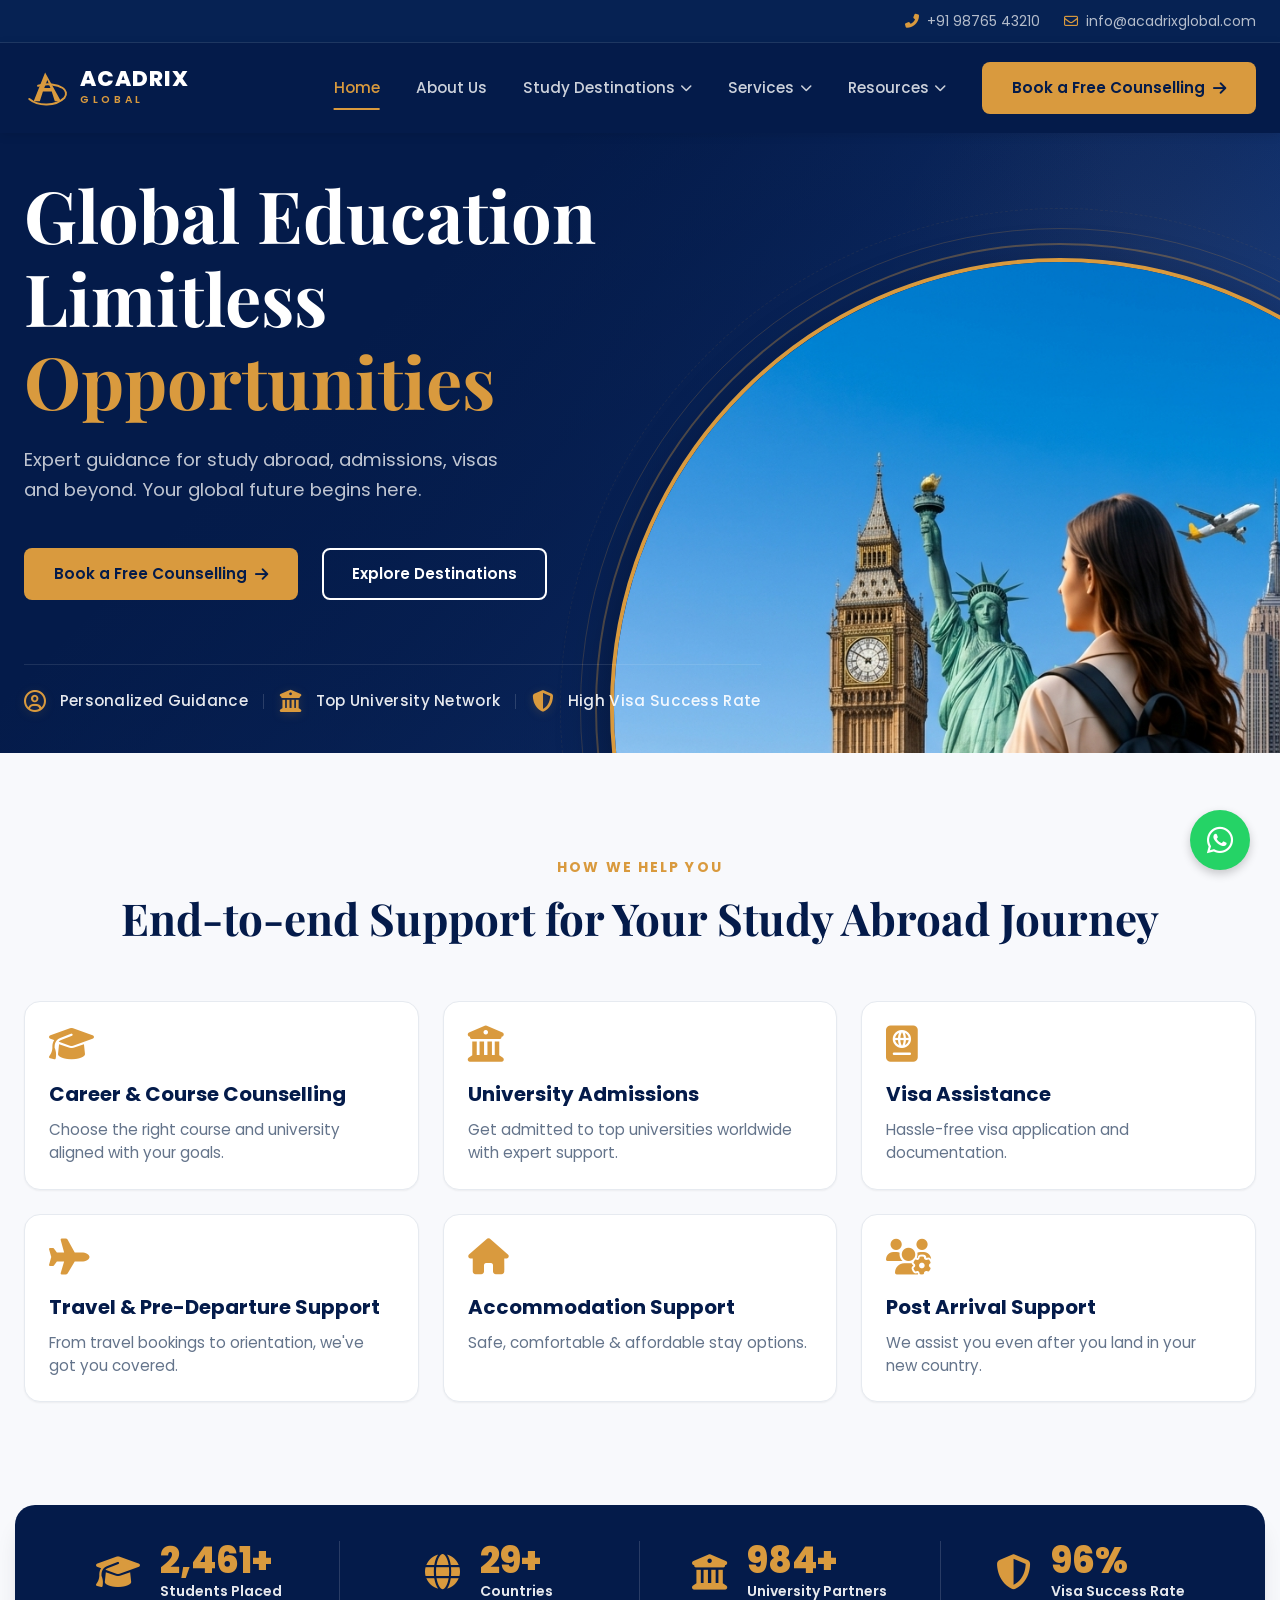
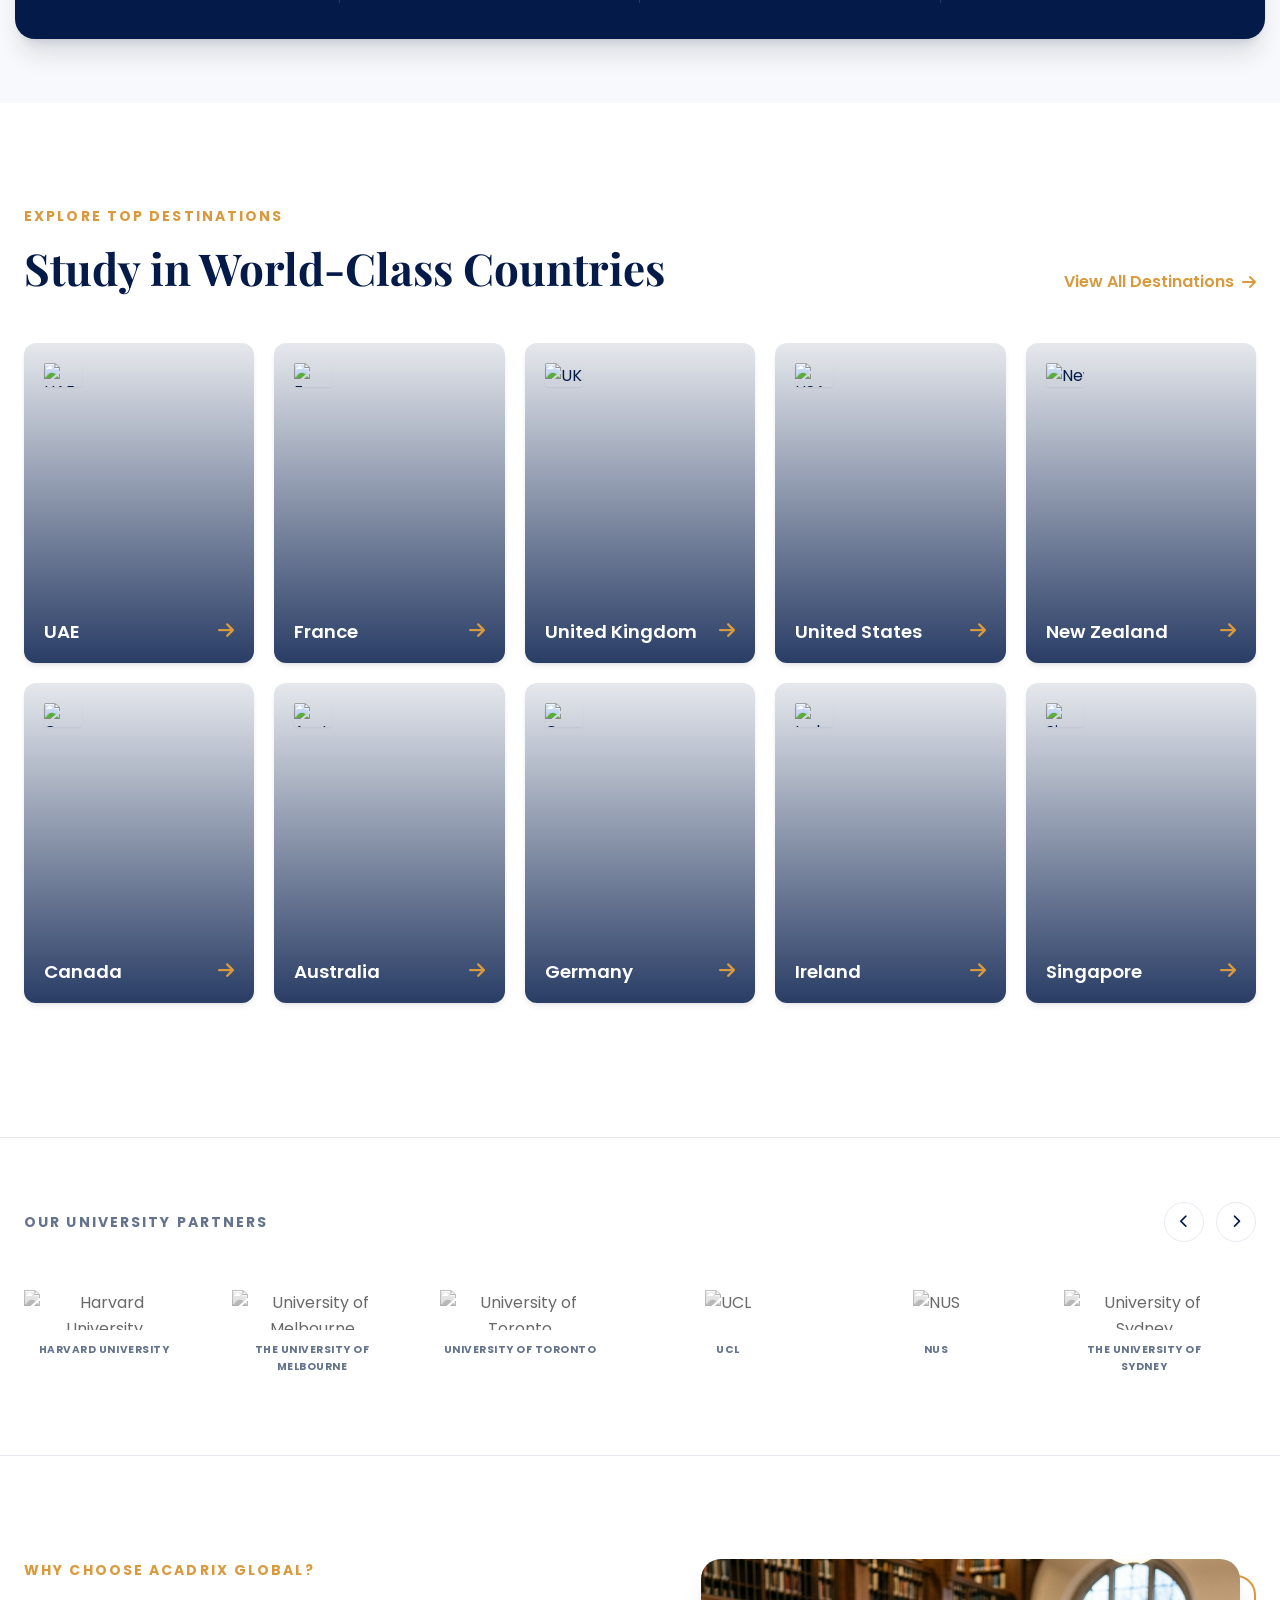
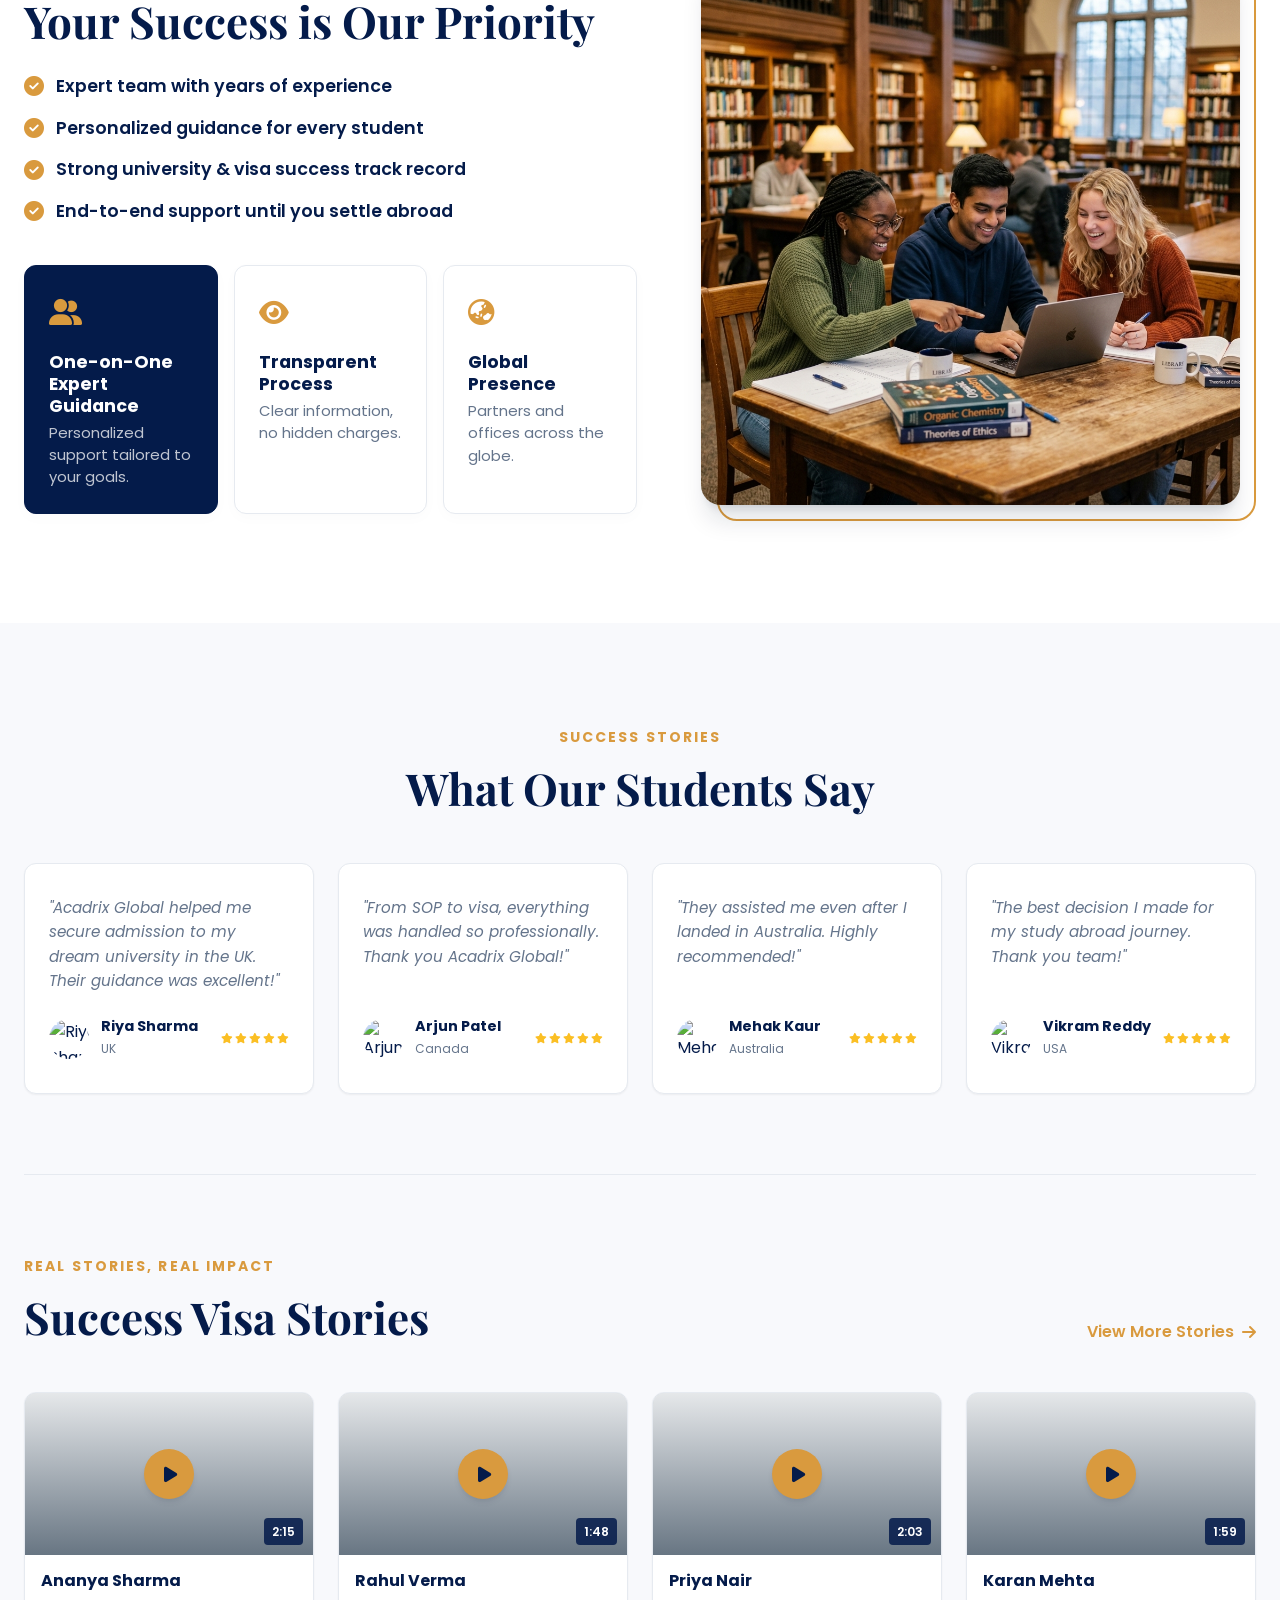
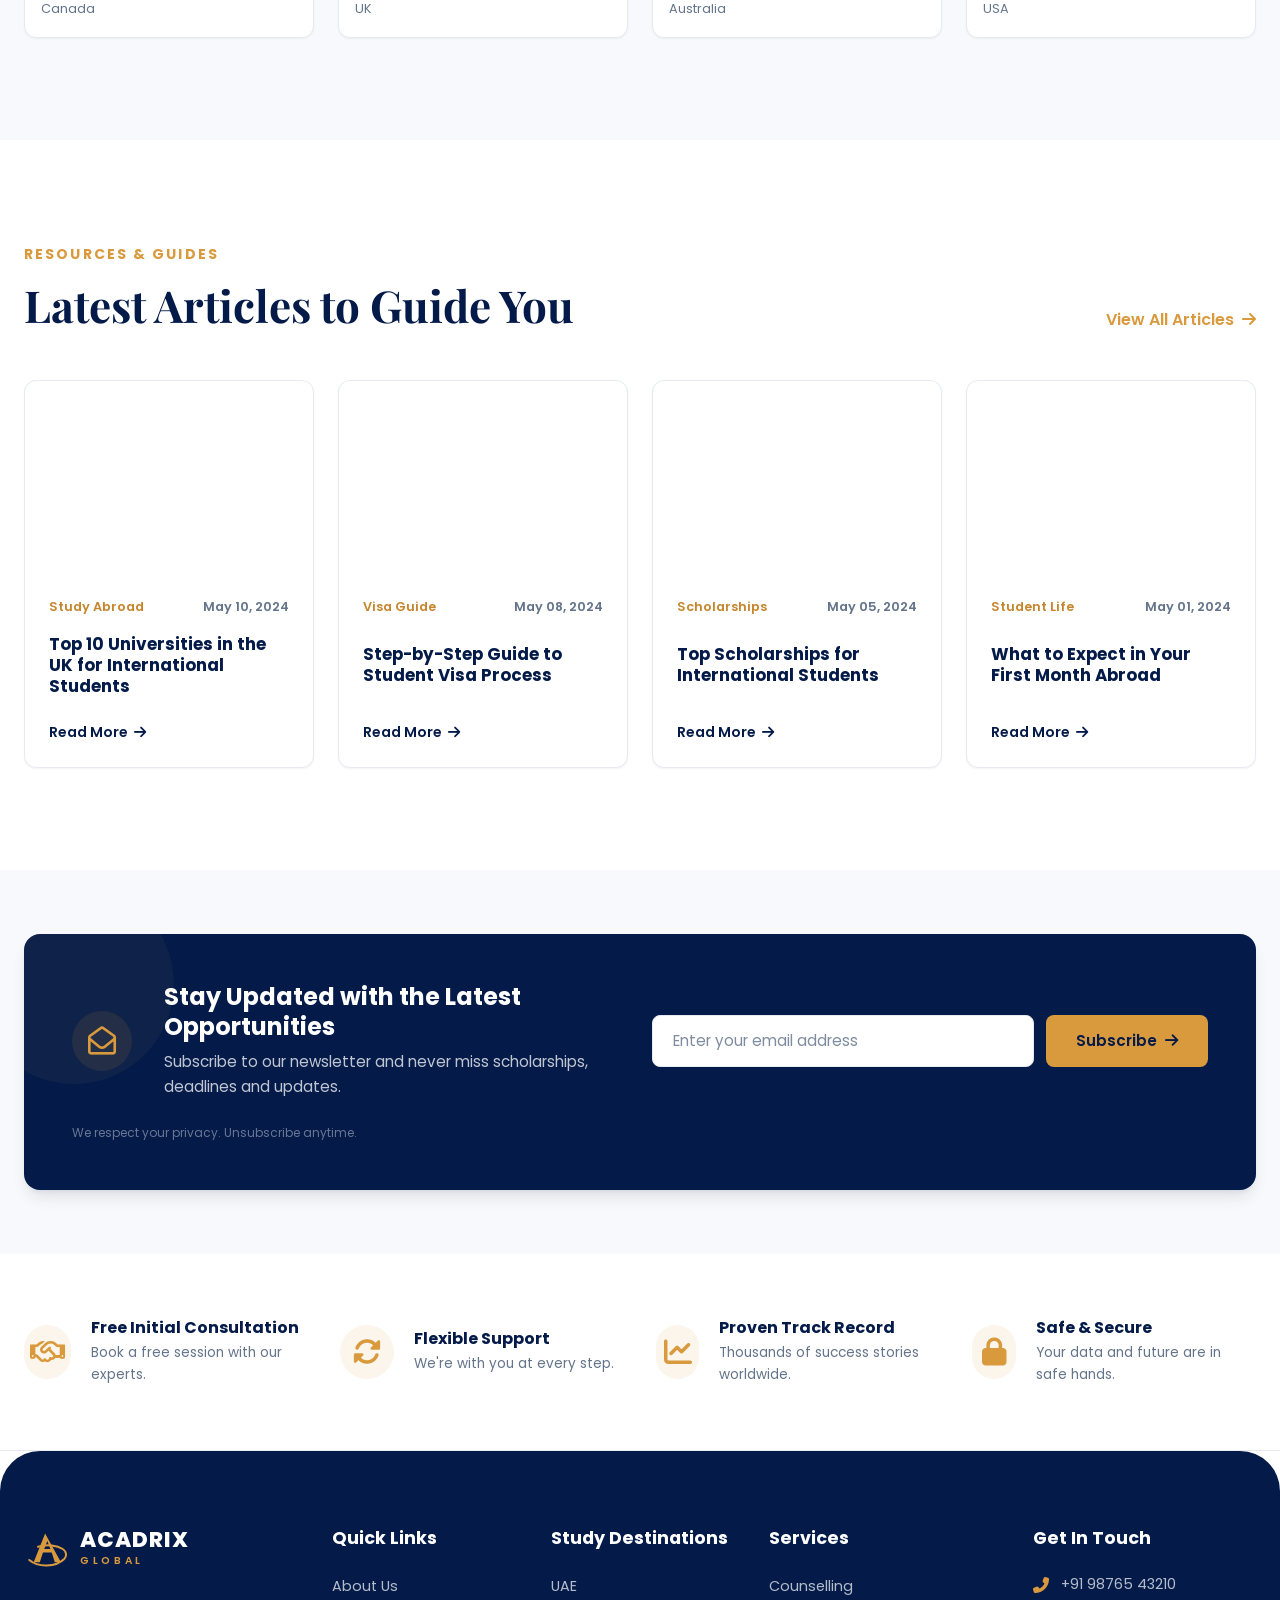
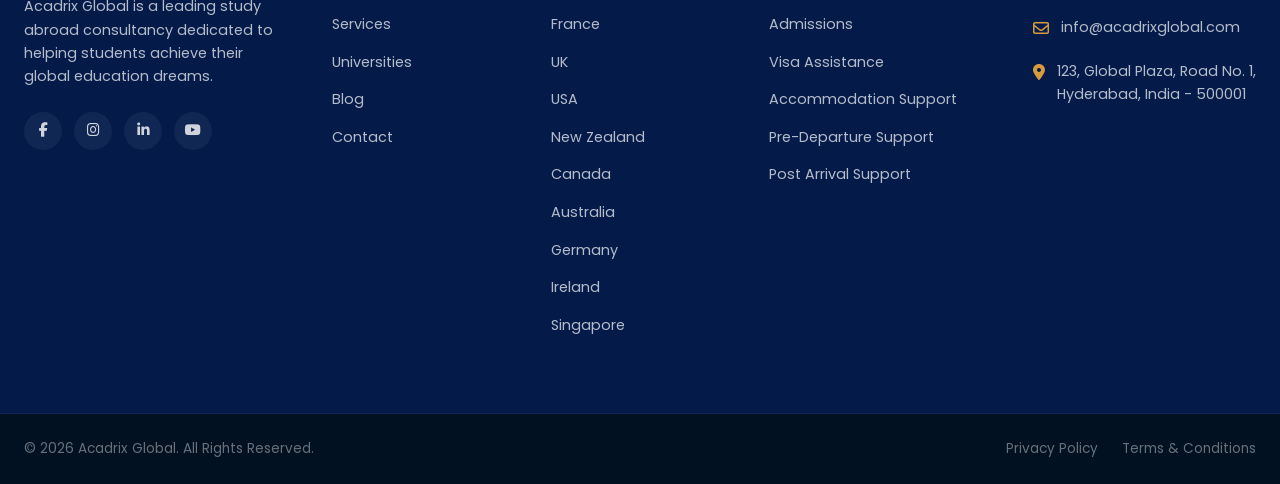
==== commit c03aed7c: "some same" ====
--- a/index.html
+++ b/index.html
@@ -41,7 +41,26 @@
       <div class="container header-container">
         <!-- Logo -->
         <a href="#" class="logo" id="logo-link">
-          <div class="logo-icon">A</div>
+          <div class="logo-icon">
+            <svg
+              viewBox="0 0 100 100"
+              fill="none"
+              xmlns="http://www.w3.org/2000/svg"
+              class="logo-svg"
+            >
+              <path
+                d="M48 15 L22 80 H36 L43 58 H63 L70 80 H84 Z M53 32 L60 50 H46 Z"
+                fill="#D99A3E"
+              />
+              <path
+                d="M12 75 C 32 92, 72 92, 92 72 C 98 65, 96 55, 88 50 C 76 42, 52 38, 32 45"
+                stroke="#D99A3E"
+                stroke-width="4.5"
+                stroke-linecap="round"
+                fill="none"
+              />
+            </svg>
+          </div>
           <div class="logo-text">
             <span class="logo-brand">ACADRIX</span>
             <span class="logo-tagline">GLOBAL</span>
@@ -128,10 +147,8 @@
       <div class="container hero-container">
         <div class="hero-content">
           <h1 class="hero-title">
-            Global Education. <br />
-            <span class="font-serif font-italic text-gold"
-              >Limitless Opportunities.</span
-            >
+            Global Education <br />
+            Limitless <span class="text-gold">Opportunities</span>
           </h1>
           <p class="hero-description">
             Expert guidance for study abroad, admissions, visas and beyond. Your
@@ -170,8 +187,8 @@
             <div class="hero-ring ring-3"></div>
             <div class="hero-image-wrapper">
               <img
-                src="assets/hero_student_landmarks.png"
-                alt="Student looking towards Big Ben, Statue of Liberty, and Eiffel Tower representing global education"
+                src="assets/hero_student_landmarks_premium.png"
+                alt="Student looking towards Big Ben, Statue of Liberty, and Eiffel Tower representing global education with premium navy and gold brand colors"
                 class="hero-image"
               />
             </div>
@@ -263,8 +280,8 @@
             <i class="fas fa-graduation-cap"></i>
           </div>
           <div class="stat-content">
-            <span class="stat-number" data-target="4850" data-suffix="+"
-              >4,850+</span
+            <span class="stat-number" data-target="2500" data-suffix="+"
+              >2,500+</span
             >
             <span class="stat-label">Students Placed</span>
           </div>
@@ -275,20 +292,20 @@
             <i class="fas fa-globe"></i>
           </div>
           <div class="stat-content">
-            <span class="stat-number" data-target="42" data-suffix="+"
-              >42+</span
+            <span class="stat-number" data-target="30" data-suffix="+"
+              >30+</span
             >
-            <span class="stat-label">Countries Partnered</span>
+            <span class="stat-label">Countries</span>
           </div>
         </div>
 
         <div class="stat-item">
           <div class="stat-icon">
-            <i class="fas fa-network-wired"></i>
+            <i class="fas fa-university"></i>
           </div>
           <div class="stat-content">
-            <span class="stat-number" data-target="1200" data-suffix="+"
-              >1,200+</span
+            <span class="stat-number" data-target="1000" data-suffix="+"
+              >1,000+</span
             >
             <span class="stat-label">University Partners</span>
           </div>
@@ -299,8 +316,8 @@
             <i class="fas fa-shield-alt"></i>
           </div>
           <div class="stat-content">
-            <span class="stat-number" data-target="99" data-suffix="%"
-              >99%</span
+            <span class="stat-number" data-target="98" data-suffix="%"
+              >98%</span
             >
             <span class="stat-label">Visa Success Rate</span>
           </div>
@@ -327,13 +344,7 @@
           <div
             class="country-card"
             style="
-              background-image:
-                linear-gradient(
-                  180deg,
-                  rgba(3, 26, 48, 0.1) 0%,
-                  rgba(3, 26, 48, 0.85) 100%
-                ),
-                url(&quot;https://images.unsplash.com/photo-1512453979798-5ea266f8880c?auto=format&fit=crop&q=80&w=400&quot;);
+              background-image: url(&quot;https://images.unsplash.com/photo-1512453979798-5ea266f8880c?auto=format&fit=crop&q=80&w=400&quot;);
             "
           >
             <div class="country-flag">
@@ -350,13 +361,7 @@
           <div
             class="country-card"
             style="
-              background-image:
-                linear-gradient(
-                  180deg,
-                  rgba(3, 26, 48, 0.1) 0%,
-                  rgba(3, 26, 48, 0.85) 100%
-                ),
-                url(&quot;https://images.unsplash.com/photo-1502602898657-3e91760cbb34?auto=format&fit=crop&q=80&w=400&quot;);
+              background-image: url(&quot;https://images.unsplash.com/photo-1502602898657-3e91760cbb34?auto=format&fit=crop&q=80&w=400&quot;);
             "
           >
             <div class="country-flag">
@@ -373,13 +378,7 @@
           <div
             class="country-card"
             style="
-              background-image:
-                linear-gradient(
-                  180deg,
-                  rgba(3, 26, 48, 0.1) 0%,
-                  rgba(3, 26, 48, 0.85) 100%
-                ),
-                url(&quot;https://images.unsplash.com/photo-1513635269975-59663e0ac1ad?auto=format&fit=crop&q=80&w=400&quot;);
+              background-image: url(&quot;https://images.unsplash.com/photo-1513635269975-59663e0ac1ad?auto=format&fit=crop&q=80&w=400&quot;);
             "
           >
             <div class="country-flag">
@@ -396,13 +395,7 @@
           <div
             class="country-card"
             style="
-              background-image:
-                linear-gradient(
-                  180deg,
-                  rgba(3, 26, 48, 0.1) 0%,
-                  rgba(3, 26, 48, 0.85) 100%
-                ),
-                url(&quot;https://images.unsplash.com/photo-1485738422979-f5c462d49f74?auto=format&fit=crop&q=80&w=400&quot;);
+              background-image: url(&quot;https://images.unsplash.com/photo-1485738422979-f5c462d49f74?auto=format&fit=crop&q=80&w=400&quot;);
             "
           >
             <div class="country-flag">
@@ -419,13 +412,7 @@
           <div
             class="country-card"
             style="
-              background-image:
-                linear-gradient(
-                  180deg,
-                  rgba(3, 26, 48, 0.1) 0%,
-                  rgba(3, 26, 48, 0.85) 100%
-                ),
-                url(&quot;https://images.unsplash.com/photo-1589330273594-fade1ee91647?auto=format&fit=crop&q=80&w=400&quot;);
+              background-image: url(&quot;https://images.unsplash.com/photo-1589330273594-fade1ee91647?auto=format&fit=crop&q=80&w=400&quot;);
             "
           >
             <div class="country-flag">
@@ -445,13 +432,7 @@
           <div
             class="country-card"
             style="
-              background-image:
-                linear-gradient(
-                  180deg,
-                  rgba(3, 26, 48, 0.1) 0%,
-                  rgba(3, 26, 48, 0.85) 100%
-                ),
-                url(&quot;https://images.unsplash.com/photo-1507608869274-d3177c8bb4c7?auto=format&fit=crop&q=80&w=400&quot;);
+              background-image: url(&quot;https://images.unsplash.com/photo-1507608869274-d3177c8bb4c7?auto=format&fit=crop&q=80&w=400&quot;);
             "
           >
             <div class="country-flag">
@@ -468,13 +449,7 @@
           <div
             class="country-card"
             style="
-              background-image:
-                linear-gradient(
-                  180deg,
-                  rgba(3, 26, 48, 0.1) 0%,
-                  rgba(3, 26, 48, 0.85) 100%
-                ),
-                url(&quot;https://images.unsplash.com/photo-1506973035872-a4ec16b8e8d9?auto=format&fit=crop&q=80&w=400&quot;);
+              background-image: url(&quot;https://images.unsplash.com/photo-1506973035872-a4ec16b8e8d9?auto=format&fit=crop&q=80&w=400&quot;);
             "
           >
             <div class="country-flag">
@@ -491,13 +466,7 @@
           <div
             class="country-card"
             style="
-              background-image:
-                linear-gradient(
-                  180deg,
-                  rgba(3, 26, 48, 0.1) 0%,
-                  rgba(3, 26, 48, 0.85) 100%
-                ),
-                url(&quot;https://images.unsplash.com/photo-1467269204594-9661b134dd2b?auto=format&fit=crop&q=80&w=400&quot;);
+              background-image: url(&quot;https://images.unsplash.com/photo-1467269204594-9661b134dd2b?auto=format&fit=crop&q=80&w=400&quot;);
             "
           >
             <div class="country-flag">
@@ -514,13 +483,7 @@
           <div
             class="country-card"
             style="
-              background-image:
-                linear-gradient(
-                  180deg,
-                  rgba(3, 26, 48, 0.1) 0%,
-                  rgba(3, 26, 48, 0.85) 100%
-                ),
-                url(&quot;https://images.unsplash.com/photo-1590089415225-401ed6f9db8e?auto=format&fit=crop&q=80&w=400&quot;);
+              background-image: url(&quot;https://images.unsplash.com/photo-1590089415225-401ed6f9db8e?auto=format&fit=crop&q=80&w=400&quot;);
             "
           >
             <div class="country-flag">
@@ -537,13 +500,7 @@
           <div
             class="country-card"
             style="
-              background-image:
-                linear-gradient(
-                  180deg,
-                  rgba(3, 26, 48, 0.1) 0%,
-                  rgba(3, 26, 48, 0.85) 100%
-                ),
-                url(&quot;https://images.unsplash.com/photo-1525625293386-3f8f99389edd?auto=format&fit=crop&q=80&w=400&quot;);
+              background-image: url(&quot;https://images.unsplash.com/photo-1525625293386-3f8f99389edd?auto=format&fit=crop&q=80&w=400&quot;);
             "
           >
             <div class="country-flag">
@@ -670,7 +627,7 @@
           </ul>
 
           <div class="value-boxes">
-            <div class="value-box">
+            <div class="value-box primary">
               <div class="value-box-icon">
                 <i class="fas fa-user-friends"></i>
               </div>
@@ -1143,7 +1100,26 @@
         <!-- Column 1: Info -->
         <div class="footer-col footer-info">
           <a href="#" class="logo footer-logo">
-            <div class="logo-icon">A</div>
+            <div class="logo-icon">
+              <svg
+                viewBox="0 0 100 100"
+                fill="none"
+                xmlns="http://www.w3.org/2000/svg"
+                class="logo-svg"
+              >
+                <path
+                  d="M48 15 L22 80 H36 L43 58 H63 L70 80 H84 Z M53 32 L60 50 H46 Z"
+                  fill="#D99A3E"
+                />
+                <path
+                  d="M12 75 C 32 92, 72 92, 92 72 C 98 65, 96 55, 88 50 C 76 42, 52 38, 32 45"
+                  stroke="#D99A3E"
+                  stroke-width="4.5"
+                  stroke-linecap="round"
+                  fill="none"
+                />
+              </svg>
+            </div>
             <div class="logo-text">
               <span class="logo-brand">ACADRIX</span>
               <span class="logo-tagline">GLOBAL</span>
--- a/styles.css
+++ b/styles.css
@@ -4,24 +4,24 @@
  */
 
 /* Import Google Fonts */
-@import url("https://fonts.googleapis.com/css2?family=Outfit:wght@300;400;500;600;700;800&family=Playfair+Display:ital,wght@0,400;0,500;0,600;0,700;1,400;1,500&display=swap");
+@import url("https://fonts.googleapis.com/css2?family=Poppins:wght@300;400;500;600;700;800&family=Playfair+Display:ital,wght@0,400;0,500;0,600;0,700;1,400;1,500&display=swap");
 
 /* CSS Variables */
 :root {
-  --color-primary: #031a30; /* Deep Navy Blue */
-  --color-secondary: #0a2e50; /* Muted Dark Blue */
-  --color-accent: #eaa83b; /* Golden Orange */
-  --color-accent-hover: #d48c2e; /* Darker Gold */
-  --color-accent-light: #fff8ee; /* Very Light Gold Tint */
-  --color-bg-light: #f9f9fb; /* Off-White Cream */
+  --color-primary: #041b4a; /* Primary Navy */
+  --color-secondary: #0b2c6d; /* Secondary Navy */
+  --color-accent: #d99a3e; /* Gold Accent */
+  --color-accent-hover: #c5862e; /* Darker Gold Accent */
+  --color-accent-light: rgba(217, 154, 62, 0.1); /* Gold Light Tint */
+  --color-bg-light: #f8f9fc; /* Background */
   --color-bg-white: #ffffff; /* Pure White */
-  --color-text-dark: #0f172a; /* Slate Dark Text */
-  --color-text-muted: #475569; /* Slate Muted Text */
+  --color-text-dark: #041b4a; /* Use primary navy for slate dark text for visual unity */
+  --color-text-muted: #64748b; /* Muted slate text */
   --color-text-light: #ffffff; /* White Text */
-  --color-border: #e2e8f0; /* Light Border */
+  --color-border: #e6eaf0; /* Border */
   --color-success: #10b981; /* Green Accent */
 
-  --font-sans: "Outfit", sans-serif;
+  --font-sans: "Poppins", sans-serif;
   --font-serif: "Playfair Display", serif;
 
   --shadow-sm: 0 1px 2px 0 rgba(0, 0, 0, 0.05);
@@ -98,10 +98,11 @@
   align-items: center;
   justify-content: center;
   gap: 0.5rem;
-  padding: 0.875rem 1.75rem;
+  height: 52px;
+  padding: 0 1.75rem;
   font-size: 0.95rem;
   font-weight: 600;
-  border-radius: var(--radius-full);
+  border-radius: 8px;
   border: 2px solid transparent;
   cursor: pointer;
   transition: all var(--transition-normal);
@@ -118,30 +119,29 @@
   background-color: var(--color-accent-hover);
   color: var(--color-primary);
   transform: translateY(-2px);
-  box-shadow: 0 4px 12px rgba(234, 168, 59, 0.3);
+  box-shadow: 0 4px 12px rgba(217, 154, 62, 0.3);
 }
 
 .btn-outline-white {
   background-color: transparent;
-  border-color: rgba(255, 255, 255, 0.4);
+  border: 2px solid #ffffff;
   color: var(--color-text-light);
 }
 
 .btn-outline-white:hover {
-  border-color: var(--color-text-light);
   background-color: rgba(255, 255, 255, 0.1);
   transform: translateY(-2px);
 }
 
 .btn-outline-dark {
   background-color: transparent;
-  border-color: var(--color-border);
+  border: 2px solid var(--color-primary);
   color: var(--color-primary);
 }
 
 .btn-outline-dark:hover {
   border-color: var(--color-primary);
-  background-color: var(--color-bg-light);
+  background-color: rgba(4, 27, 74, 0.05);
   transform: translateY(-2px);
 }
 
@@ -261,11 +261,11 @@
 
 /* --- Top Utilities Bar --- */
 .top-bar {
-  background-color: #020e1a;
-  color: rgba(255, 255, 255, 0.7);
+  background-color: #062253;
+  color: rgba(255, 255, 255, 0.85);
   font-size: 0.875rem;
   padding: 0.625rem 0;
-  border-bottom: 1px solid rgba(255, 255, 255, 0.05);
+  border-bottom: 1px solid rgba(255, 255, 255, 0.1);
 }
 
 .top-bar-container {
@@ -303,21 +303,26 @@
   background-color: var(--color-primary);
   box-shadow: 0 2px 10px rgba(0, 0, 0, 0.1);
   z-index: 100;
-  transition:
-    background-color var(--transition-normal),
-    box-shadow var(--transition-normal);
-  padding: 1.25rem 0;
+  transition: all var(--transition-normal);
+  height: 90px;
+  display: flex;
+  align-items: center;
 }
 
 .main-header.scrolled {
-  background-color: #021121;
-  padding: 0.875rem 0;
+  background-color: rgba(4, 27, 74, 0.95);
+  backdrop-filter: blur(12px);
+  -webkit-backdrop-filter: blur(12px);
+  box-shadow: 0 4px 20px rgba(0, 0, 0, 0.15);
+  height: 90px;
 }
 
 .header-container {
   display: flex;
   justify-content: space-between;
   align-items: center;
+  position: relative;
+  width: 100%;
 }
 
 /* Logo Design */
@@ -329,18 +334,11 @@
 }
 
 .logo-icon {
-  width: 42px;
-  height: 42px;
-  background-color: var(--color-accent);
-  color: var(--color-primary);
-  border-radius: 6px;
+  width: 44px;
+  height: 44px;
   display: flex;
   align-items: center;
   justify-content: center;
-  font-family: var(--font-serif);
-  font-weight: 800;
-  font-size: 1.75rem;
-  box-shadow: 0 4px 10px rgba(234, 168, 59, 0.2);
 }
 
 .logo-text {
@@ -368,7 +366,10 @@
 .nav-links {
   display: flex;
   align-items: center;
-  gap: 2rem;
+  gap: 2.25rem;
+  position: absolute;
+  left: 50%;
+  transform: translateX(-50%);
 }
 
 .nav-link {
@@ -380,6 +381,24 @@
   align-items: center;
   gap: 0.35rem;
   transition: color var(--transition-fast);
+  position: relative;
+  padding: 0.35rem 0;
+}
+
+.nav-link::after {
+  content: "";
+  position: absolute;
+  bottom: -4px;
+  left: 0;
+  width: 0;
+  height: 2px;
+  background-color: var(--color-accent);
+  transition: width var(--transition-fast);
+}
+
+.nav-link:hover::after,
+.nav-link.active::after {
+  width: 100%;
 }
 
 .nav-link:hover,
@@ -499,14 +518,35 @@
 }
 /* --- Hero Section --- */
 .hero-section {
-  background-color: var(--color-primary);
+  background: linear-gradient(
+    135deg,
+    var(--color-primary) 30%,
+    #0e2c66 65%,
+    #1f4991 100%
+  );
   color: var(--color-text-light);
-  padding: clamp(4rem, 8vw, 7.5rem) 0;
+  height: 620px;
   overflow: hidden;
   position: relative;
-  min-height: 680px;
-  display: flex;
-  align-items: center;
+  display: flex;
+  align-items: center;
+}
+
+.hero-section::before {
+  content: "";
+  position: absolute;
+  top: 0;
+  left: 0;
+  width: 100%;
+  height: 100%;
+  background: radial-gradient(
+    circle at 20% 50%,
+    rgba(4, 27, 74, 0.9) 0%,
+    rgba(4, 27, 74, 0.4) 50%,
+    transparent 85%
+  );
+  z-index: 1;
+  pointer-events: none;
 }
 
 .hero-section::after {
@@ -516,7 +556,7 @@
   height: 500px;
   background: radial-gradient(
     circle,
-    rgba(234, 168, 59, 0.08) 0%,
+    rgba(217, 154, 62, 0.05) 0%,
     transparent 70%
   );
   top: -100px;
@@ -525,53 +565,39 @@
   z-index: 0;
 }
 
-.hero-section::before {
-  content: "";
-  position: absolute;
-  width: 600px;
-  height: 600px;
-  background: radial-gradient(
-    circle,
-    rgba(234, 168, 59, 0.03) 0%,
-    transparent 70%
-  );
-  bottom: -200px;
-  left: -200px;
-  pointer-events: none;
-  z-index: 0;
-}
-
 .hero-container {
   display: grid;
-  grid-template-columns: 1.15fr 0.85fr;
-  gap: 4rem;
+  grid-template-columns: 45fr 55fr;
+  gap: 0;
   align-items: center;
   position: relative;
   z-index: 2;
   width: 100%;
+  height: 100%;
 }
 
 .hero-content {
   position: relative;
   z-index: 3;
+  padding-right: 2rem;
 }
 
 .hero-title {
-  font-size: clamp(2.75rem, 5vw, 4.25rem);
-  font-weight: 800;
+  font-family: var(--font-serif);
+  font-size: 72px;
+  font-weight: 700;
   color: var(--color-text-light);
   line-height: 1.15;
   margin-bottom: 1.5rem;
   opacity: 0;
   animation: fadeInUp 0.8s cubic-bezier(0.16, 1, 0.3, 1) forwards 0.1s;
-  text-shadow: 0 2px 10px rgba(0, 0, 0, 0.25);
 }
 
 .hero-description {
-  font-size: clamp(1.05rem, 1.3vw, 1.25rem);
+  font-size: 1.15rem;
   color: rgba(255, 255, 255, 0.75);
   margin-bottom: 2.75rem;
-  max-width: 560px;
+  max-width: 480px;
   line-height: 1.6;
   opacity: 0;
   animation: fadeInUp 0.8s cubic-bezier(0.16, 1, 0.3, 1) forwards 0.25s;
@@ -588,10 +614,10 @@
 
 .hero-highlights {
   display: flex;
-  gap: 2.5rem;
+  gap: 2rem;
   border-top: 1px solid rgba(255, 255, 255, 0.1);
-  padding-top: 2rem;
-  flex-wrap: wrap;
+  padding-top: 1.5rem;
+  width: max-content;
   opacity: 0;
   animation: fadeInUp 0.8s cubic-bezier(0.16, 1, 0.3, 1) forwards 0.55s;
 }
@@ -601,12 +627,13 @@
   align-items: center;
   gap: 0.85rem;
   position: relative;
+  white-space: nowrap;
 }
 
 .highlight-item:not(:last-child)::after {
   content: "";
   position: absolute;
-  right: -1.25rem;
+  right: -1rem;
   top: 20%;
   height: 60%;
   width: 1px;
@@ -616,7 +643,7 @@
 .highlight-item i {
   color: var(--color-accent);
   font-size: 1.35rem;
-  filter: drop-shadow(0 2px 5px rgba(234, 168, 59, 0.2));
+  filter: drop-shadow(0 2px 5px rgba(217, 154, 62, 0.2));
 }
 
 .highlight-item span {
@@ -628,34 +655,31 @@
 
 .hero-graphic {
   position: absolute;
-  bottom: 0;
+  top: 0;
   right: 0;
-  width: 50%;
+  width: 55%;
   height: 100%;
-  pointer-events: none;
   z-index: 1;
+  overflow: visible;
 }
 
 .hero-graphic-center {
   position: absolute;
-  bottom: 3vw;
-  right: 15vw;
-  width: 0;
-  height: 0;
+  width: 900px;
+  height: 900px;
+  right: -18vw;
+  bottom: -45vh;
 }
 
 .hero-image-wrapper {
-  position: absolute;
-  width: 80vw;
-  height: 80vw;
-  left: 50%;
-  top: 50%;
-  transform: translate(-50%, -50%);
+  width: 100%;
+  height: 100%;
   border-radius: 50%;
+  border: 4px solid var(--color-accent);
   overflow: hidden;
-  box-shadow: 0 25px 60px rgba(0, 0, 0, 0.5);
-  border: 3.5px solid var(--color-accent);
+  box-shadow: 0 20px 50px rgba(0, 0, 0, 0.4);
   z-index: 2;
+  position: relative;
   animation: morphSubtle 12s ease-in-out infinite alternate;
 }
 
@@ -664,7 +688,7 @@
   height: 100%;
   object-fit: cover;
   object-position: center;
-  transform: scale(1.1);
+  transform: scale(1);
 }
 
 .hero-ring {
@@ -678,27 +702,27 @@
 }
 
 .hero-ring.ring-1 {
-  width: calc(80vw + 3vw);
+  width: calc(100% + 30px);
   aspect-ratio: 1 / 1;
-  border: 2px solid rgba(234, 168, 59, 0.65);
+  border: 2px solid rgba(217, 154, 62, 0.35);
   animation:
     rotateClockwise 40s linear infinite,
     morphSubtle 12s ease-in-out infinite alternate;
 }
 
 .hero-ring.ring-2 {
-  width: calc(80vw + 6vw);
+  width: calc(100% + 60px);
   aspect-ratio: 1 / 1;
-  border: 1.5px solid rgba(234, 168, 59, 0.35);
+  border: 1.5px solid rgba(217, 154, 62, 0.2);
   animation:
     rotateCounterClockwise 50s linear infinite,
     morphSubtle 12s ease-in-out infinite alternate 1s;
 }
 
 .hero-ring.ring-3 {
-  width: calc(80vw + 10vw);
+  width: calc(100% + 100px);
   aspect-ratio: 1 / 1;
-  border: 1px dashed rgba(234, 168, 59, 0.15);
+  border: 1px dashed rgba(217, 154, 62, 0.08);
   animation:
     rotateClockwise 60s linear infinite,
     morphSubtle 12s ease-in-out infinite alternate 2s;
@@ -716,33 +740,33 @@
   }
 }
 
+@keyframes rotateClockwise {
+  from {
+    transform: translate(-50%, -50%) rotate(0deg);
+  }
+  to {
+    transform: translate(-50%, -50%) rotate(360deg);
+  }
+}
+
+@keyframes rotateCounterClockwise {
+  from {
+    transform: translate(-50%, -50%) rotate(0deg);
+  }
+  to {
+    transform: translate(-50%, -50%) rotate(-360deg);
+  }
+}
+
 @keyframes morphSubtle {
   0% {
     border-radius: 50% 50% 50% 50%;
   }
   50% {
-    border-radius: 48% 52% 47% 53% / 52% 48% 53% 47%;
+    border-radius: 47% 53% 48% 52% / 53% 47% 52% 48%;
   }
   100% {
     border-radius: 50% 50% 50% 50%;
-  }
-}
-
-@keyframes rotateClockwise {
-  from {
-    transform: translate(-50%, -50%) rotate(0deg);
-  }
-  to {
-    transform: translate(-50%, -50%) rotate(360deg);
-  }
-}
-
-@keyframes rotateCounterClockwise {
-  from {
-    transform: translate(-50%, -50%) rotate(0deg);
-  }
-  to {
-    transform: translate(-50%, -50%) rotate(-360deg);
   }
 }
 
@@ -750,72 +774,74 @@
 .services-grid {
   display: grid;
   grid-template-columns: repeat(3, 1fr);
-  gap: 2rem;
+  gap: 24px;
   margin-top: 3.5rem;
 }
 
 .service-card {
   background-color: var(--color-bg-white);
-  border-radius: var(--radius-md);
-  padding: 2.5rem 2rem;
+  border-radius: 16px;
+  padding: 24px;
   border: 1px solid var(--color-border);
   box-shadow: var(--shadow-sm);
+  display: flex;
+  flex-direction: column;
+  height: 100%;
   transition:
     transform var(--transition-normal),
-    box-shadow var(--transition-normal);
+    box-shadow var(--transition-normal),
+    border-color var(--transition-normal);
 }
 
 .service-card:hover {
   transform: translateY(-8px);
-  box-shadow: var(--shadow-lg);
-  border-color: rgba(234, 168, 59, 0.3);
+  box-shadow: 0 12px 30px rgba(4, 27, 74, 0.08);
+  border-color: var(--color-accent);
 }
 
 .service-icon {
-  width: 60px;
-  height: 60px;
-  background-color: var(--color-accent-light);
+  font-size: 2.25rem;
   color: var(--color-accent);
-  border-radius: var(--radius-md);
-  display: flex;
-  align-items: center;
-  justify-content: center;
-  font-size: 1.75rem;
-  margin-bottom: 1.75rem;
-  transition:
-    background-color var(--transition-fast),
-    color var(--transition-fast);
+  margin-bottom: 1.25rem;
+  display: inline-flex;
+  align-items: center;
+  transition: transform var(--transition-fast);
 }
 
 .service-card:hover .service-icon {
-  background-color: var(--color-accent);
-  color: var(--color-primary);
+  transform: scale(1.08);
 }
 
 .service-card-title {
   font-size: 1.25rem;
   font-weight: 700;
-  margin-bottom: 1rem;
+  margin-bottom: 0.75rem;
+  color: var(--color-primary);
 }
 
 .service-card-description {
   color: var(--color-text-muted);
   font-size: 0.95rem;
+  line-height: 1.5;
 }
 
 /* --- Stats Counter Strip --- */
 .stats-bar {
-  background-color: var(--color-primary);
-  padding: 3rem 0;
+  background-color: var(--color-bg-light);
+  padding: 0 0 4rem 0;
   position: relative;
   z-index: 5;
-  box-shadow: var(--shadow-lg);
 }
 
 .stats-container {
   display: grid;
   grid-template-columns: repeat(4, 1fr);
-  gap: 2rem;
+  gap: 0;
+  background-color: var(--color-primary);
+  border-radius: var(--radius-lg);
+  padding: 2.25rem 1.5rem;
+  box-shadow: var(--shadow-xl);
+  max-width: 1250px;
 }
 
 .stat-item {
@@ -823,22 +849,23 @@
   align-items: center;
   gap: 1.25rem;
   padding: 0 1rem;
+  justify-content: center;
 }
 
 .stat-item:not(:last-child) {
-  border-right: 1px solid rgba(255, 255, 255, 0.1);
+  border-right: 1px solid rgba(255, 255, 255, 0.15);
 }
 
 .stat-icon {
-  width: 50px;
-  height: 50px;
-  border: 2px solid rgba(234, 168, 59, 0.3);
-  border-radius: var(--radius-full);
-  display: flex;
-  align-items: center;
-  justify-content: center;
-  font-size: 1.25rem;
+  font-size: 2.2rem;
   color: var(--color-accent);
+  display: flex;
+  align-items: center;
+  transition: transform var(--transition-normal);
+}
+
+.stat-item:hover .stat-icon {
+  transform: scale(1.1);
 }
 
 .stat-content {
@@ -847,28 +874,30 @@
 }
 
 .stat-number {
-  font-size: 2rem;
+  font-size: 2.25rem;
   font-weight: 800;
-  color: var(--color-text-light);
-  line-height: 1.2;
+  color: var(--color-accent);
+  line-height: 1.1;
 }
 
 .stat-label {
   font-size: 0.875rem;
-  color: rgba(255, 255, 255, 0.65);
+  font-weight: 600;
+  color: #ffffff;
+  opacity: 0.9;
 }
 
 /* --- Top Destinations Section --- */
 .destinations-grid {
   display: grid;
   grid-template-columns: repeat(5, 1fr);
-  gap: 1.5rem;
+  gap: 20px;
   margin-bottom: 2rem;
 }
 
 .country-card {
   aspect-ratio: 0.72;
-  border-radius: var(--radius-md);
+  border-radius: 12px;
   overflow: hidden;
   position: relative;
   background-size: cover;
@@ -876,7 +905,7 @@
   display: flex;
   flex-direction: column;
   justify-content: space-between;
-  padding: 1.5rem;
+  padding: 1.25rem;
   cursor: pointer;
   transition:
     transform var(--transition-normal),
@@ -884,18 +913,44 @@
   box-shadow: var(--shadow-md);
 }
 
+.country-card::before {
+  content: "";
+  position: absolute;
+  top: 0;
+  left: 0;
+  right: 0;
+  bottom: 0;
+  background: linear-gradient(
+    180deg,
+    rgba(4, 27, 74, 0.1) 0%,
+    rgba(4, 27, 74, 0.85) 100%
+  );
+  z-index: 1;
+  transition: opacity var(--transition-normal);
+}
+
 .country-card:hover {
-  transform: translateY(-5px) scale(1.02);
+  transform: translateY(-6px);
   box-shadow: var(--shadow-xl);
 }
 
+.country-card:hover::before {
+  background: linear-gradient(
+    180deg,
+    rgba(4, 27, 74, 0.05) 0%,
+    rgba(4, 27, 74, 0.9) 100%
+  );
+}
+
 .country-flag {
-  width: 36px;
+  width: 38px;
   height: 24px;
-  border-radius: 4px;
+  border-radius: 2px;
   overflow: hidden;
   box-shadow: var(--shadow-sm);
   align-self: flex-start;
+  position: relative;
+  z-index: 2;
 }
 
 .country-flag img {
@@ -908,33 +963,29 @@
   display: flex;
   justify-content: space-between;
   align-items: center;
+  position: relative;
+  z-index: 2;
+  width: 100%;
 }
 
 .country-name {
   color: var(--color-text-light);
-  font-size: 1.25rem;
-  font-weight: 700;
+  font-size: 1.15rem;
+  font-weight: 600;
   margin: 0;
 }
 
 .country-arrow {
-  width: 32px;
-  height: 32px;
-  background-color: rgba(255, 255, 255, 0.2);
-  color: var(--color-text-light);
-  border-radius: var(--radius-full);
+  font-size: 1.15rem;
+  color: var(--color-accent);
   display: flex;
   align-items: center;
   justify-content: center;
-  font-size: 0.875rem;
-  transition:
-    background-color var(--transition-fast),
-    color var(--transition-fast);
+  transition: transform var(--transition-fast);
 }
 
 .country-card:hover .country-arrow {
-  background-color: var(--color-accent);
-  color: var(--color-primary);
+  transform: translateX(4px);
 }
 
 .destinations-indicators {
@@ -1083,17 +1134,19 @@
 }
 
 .value-boxes {
+  display: grid;
+  grid-template-columns: repeat(3, 1fr);
+  gap: 1rem;
+  margin-top: 2rem;
+}
+
+.value-box {
   display: flex;
   flex-direction: column;
-  gap: 1.5rem;
-}
-
-.value-box {
-  display: flex;
-  gap: 1.25rem;
-  padding: 1.5rem 1.25rem;
-  border-radius: var(--radius-md);
-  border: 1px solid rgba(3, 26, 48, 0.06);
+  gap: 1rem;
+  padding: 1.5rem;
+  border-radius: 12px;
+  border: 1px solid var(--color-border);
   background-color: var(--color-bg-white);
   box-shadow: 0 4px 15px rgba(3, 26, 48, 0.02);
   transition:
@@ -1102,9 +1155,26 @@
     box-shadow var(--transition-normal);
 }
 
+.value-box.primary {
+  background-color: var(--color-primary);
+  border-color: var(--color-primary);
+}
+
+.value-box.primary .value-box-icon {
+  color: var(--color-accent);
+}
+
+.value-box.primary h4 {
+  color: var(--color-text-light);
+}
+
+.value-box.primary p {
+  color: rgba(255, 255, 255, 0.75);
+}
+
 .value-box:hover {
   transform: translateY(-4px);
-  border-color: rgba(234, 168, 59, 0.4);
+  border-color: var(--color-accent);
   box-shadow: 0 12px 25px rgba(3, 26, 48, 0.08);
 }
 
@@ -1259,7 +1329,7 @@
 }
 
 .video-thumbnail {
-  aspect-ratio: 1.33;
+  aspect-ratio: 16 / 9;
   background-size: cover;
   background-position: center;
   position: relative;
@@ -1296,7 +1366,7 @@
   position: absolute;
   bottom: 10px;
   right: 10px;
-  background-color: rgba(3, 26, 48, 0.85);
+  background-color: rgba(4, 27, 74, 0.85);
   color: white;
   font-size: 0.75rem;
   font-weight: 600;
@@ -1415,14 +1485,14 @@
 
 /* --- Newsletter Section --- */
 .newsletter-section {
-  padding: 3rem 0;
+  padding: 4rem 0;
   background-color: var(--color-bg-light);
 }
 
 .newsletter-card {
   background-color: var(--color-primary);
-  border-radius: var(--radius-lg);
-  padding: 3.5rem 3rem;
+  border-radius: 16px;
+  padding: 3rem;
   display: flex;
   align-items: center;
   justify-content: space-between;
@@ -1441,14 +1511,14 @@
   left: -50px;
   width: 200px;
   height: 200px;
-  background-color: rgba(234, 168, 59, 0.03);
+  background-color: rgba(217, 154, 62, 0.05);
   border-radius: var(--radius-full);
 }
 
 .newsletter-icon {
-  width: 65px;
-  height: 65px;
-  background-color: rgba(234, 168, 59, 0.1);
+  width: 60px;
+  height: 60px;
+  background-color: rgba(217, 154, 62, 0.1);
   color: var(--color-accent);
   border-radius: var(--radius-full);
   display: flex;
@@ -1469,7 +1539,7 @@
 }
 
 .newsletter-content p {
-  color: rgba(255, 255, 255, 0.7);
+  color: rgba(255, 255, 255, 0.75);
   font-size: 0.95rem;
 }
 
@@ -1481,27 +1551,29 @@
 
 .newsletter-form input {
   flex-grow: 1;
-  background-color: rgba(255, 255, 255, 0.05);
-  border: 1px solid rgba(255, 255, 255, 0.1);
-  border-radius: var(--radius-full);
-  padding: 0 1.5rem;
-  color: var(--color-text-light);
+  background-color: #ffffff;
+  border: 1px solid var(--color-border);
+  border-radius: 8px;
+  padding: 0 1.25rem;
+  color: var(--color-primary);
   font-family: var(--font-sans);
   font-size: 0.95rem;
-  height: 54px;
+  height: 52px;
   outline: none;
-  transition:
-    border-color var(--transition-fast),
-    background-color var(--transition-fast);
+  transition: border-color var(--transition-fast);
+}
+
+.newsletter-form input::placeholder {
+  color: #7f8c9f;
 }
 
 .newsletter-form input:focus {
   border-color: var(--color-accent);
-  background-color: rgba(255, 255, 255, 0.08);
 }
 
 .newsletter-form button {
-  height: 54px;
+  height: 52px;
+  border-radius: 8px;
 }
 
 .newsletter-privacy {
@@ -1557,6 +1629,8 @@
   background-color: var(--color-primary);
   color: rgba(255, 255, 255, 0.7);
   padding: clamp(3rem, 6vw, 5rem) 0 0 0;
+  border-top-left-radius: 40px;
+  border-top-right-radius: 40px;
 }
 
 .footer-grid {
@@ -1872,20 +1946,14 @@
 
 @media (max-width: 1200px) {
   .destinations-grid {
-    grid-template-columns: repeat(4, 1fr);
-  }
-  .destinations-grid .country-card:nth-child(n + 9) {
-    display: none; /* Hide last 2 countries to fit 8 on desktop-medium */
+    grid-template-columns: repeat(5, 1fr);
+    gap: 15px;
   }
   .testimonials-grid,
   .video-grid,
   .articles-grid {
-    grid-template-columns: repeat(3, 1fr);
-  }
-  .testimonials-grid .testimonial-card:last-child,
-  .video-card:last-child,
-  .article-card:last-child {
-    display: none; /* Hide 4th card */
+    grid-template-columns: repeat(4, 1fr);
+    gap: 15px;
   }
   .footer-grid {
     grid-template-columns: repeat(3, 1fr);
@@ -1919,6 +1987,8 @@
   .hero-highlights {
     justify-content: center;
     gap: 1.5rem;
+    width: 100%;
+    flex-wrap: wrap;
   }
 
   .highlight-item:not(:last-child)::after {
@@ -1940,6 +2010,7 @@
     right: auto;
     width: 100%;
     max-width: 380px;
+    height: auto;
     aspect-ratio: 1 / 1;
     margin: 0 auto;
   }
@@ -1993,6 +2064,8 @@
     position: fixed;
     top: 0;
     right: -100%;
+    left: auto;
+    transform: none;
     width: 300px;
     height: 100vh;
     background-color: var(--color-primary);
@@ -2069,13 +2142,25 @@
   }
   .stats-container {
     grid-template-columns: repeat(2, 1fr);
-    gap: 3rem 1.5rem;
-  }
+    gap: 0;
+    padding: 3rem 1.5rem;
+  }
+  .stat-item {
+    border-right: 1px solid rgba(255, 255, 255, 0.15);
+    padding: 1rem;
+  }
+  .stat-item:nth-child(2n) {
+    border-right: none;
+    padding-left: 1.5rem;
+  }
+  .stat-item:nth-child(1),
   .stat-item:nth-child(2) {
-    border-right: none;
-  }
-  .stat-item:nth-child(2n) {
-    padding-left: 2rem;
+    border-bottom: 1px solid rgba(255, 255, 255, 0.15);
+    padding-bottom: 1.5rem;
+  }
+  .stat-item:nth-child(3),
+  .stat-item:nth-child(4) {
+    padding-top: 1.5rem;
   }
   .destinations-grid {
     display: flex;
@@ -2123,19 +2208,31 @@
     grid-template-columns: 1fr;
   }
 
+  .value-boxes {
+    grid-template-columns: 1fr;
+  }
+
   .stats-container {
     grid-template-columns: 1fr;
-    gap: 2rem;
+    gap: 0;
+    padding: 2.5rem 1.5rem;
   }
 
   .stat-item {
     border-right: none !important;
-    padding: 0;
+    padding: 1.25rem 0 !important;
   }
 
   .stat-item:not(:last-child) {
-    border-bottom: 1px solid rgba(255, 255, 255, 0.1);
-    padding-bottom: 2rem;
+    border-bottom: 1px solid rgba(255, 255, 255, 0.1) !important;
+  }
+
+  .stat-item:first-child {
+    padding-top: 0 !important;
+  }
+
+  .stat-item:last-child {
+    padding-bottom: 0 !important;
   }
 
   .testimonials-grid,
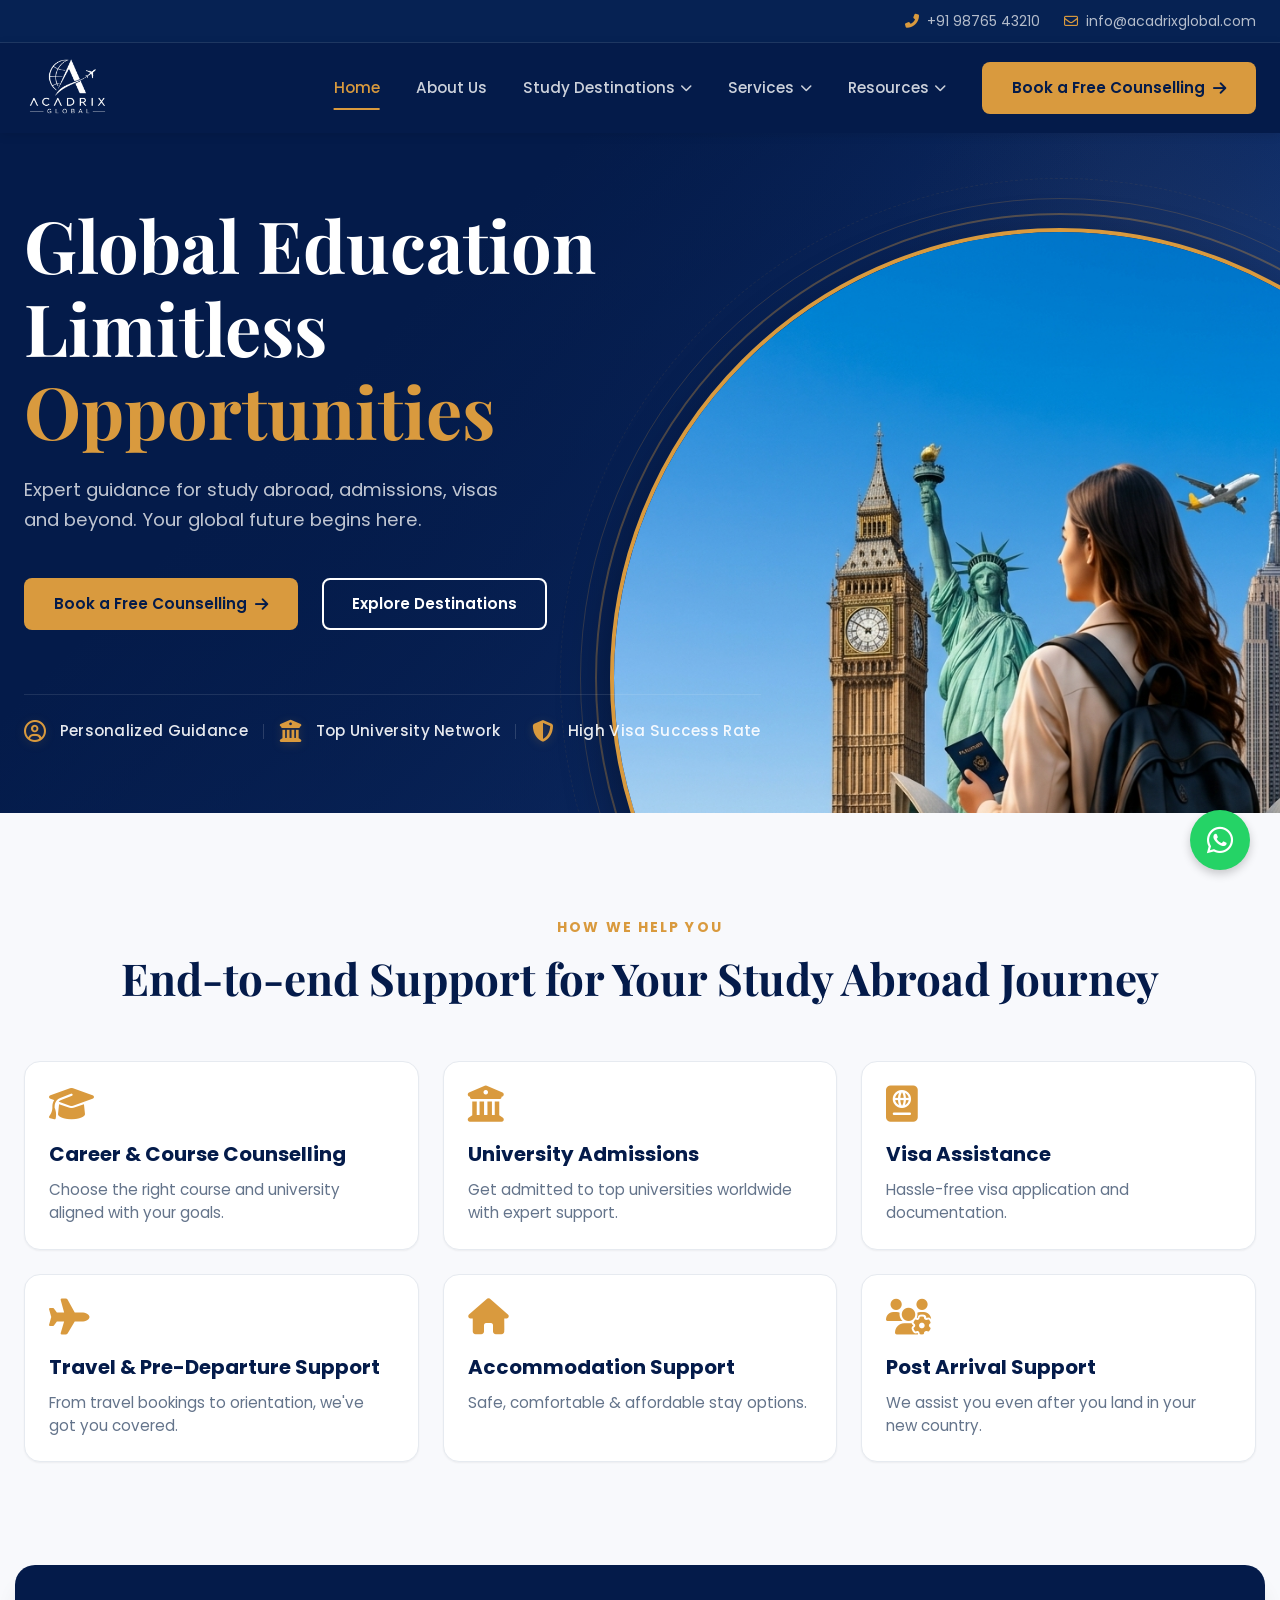
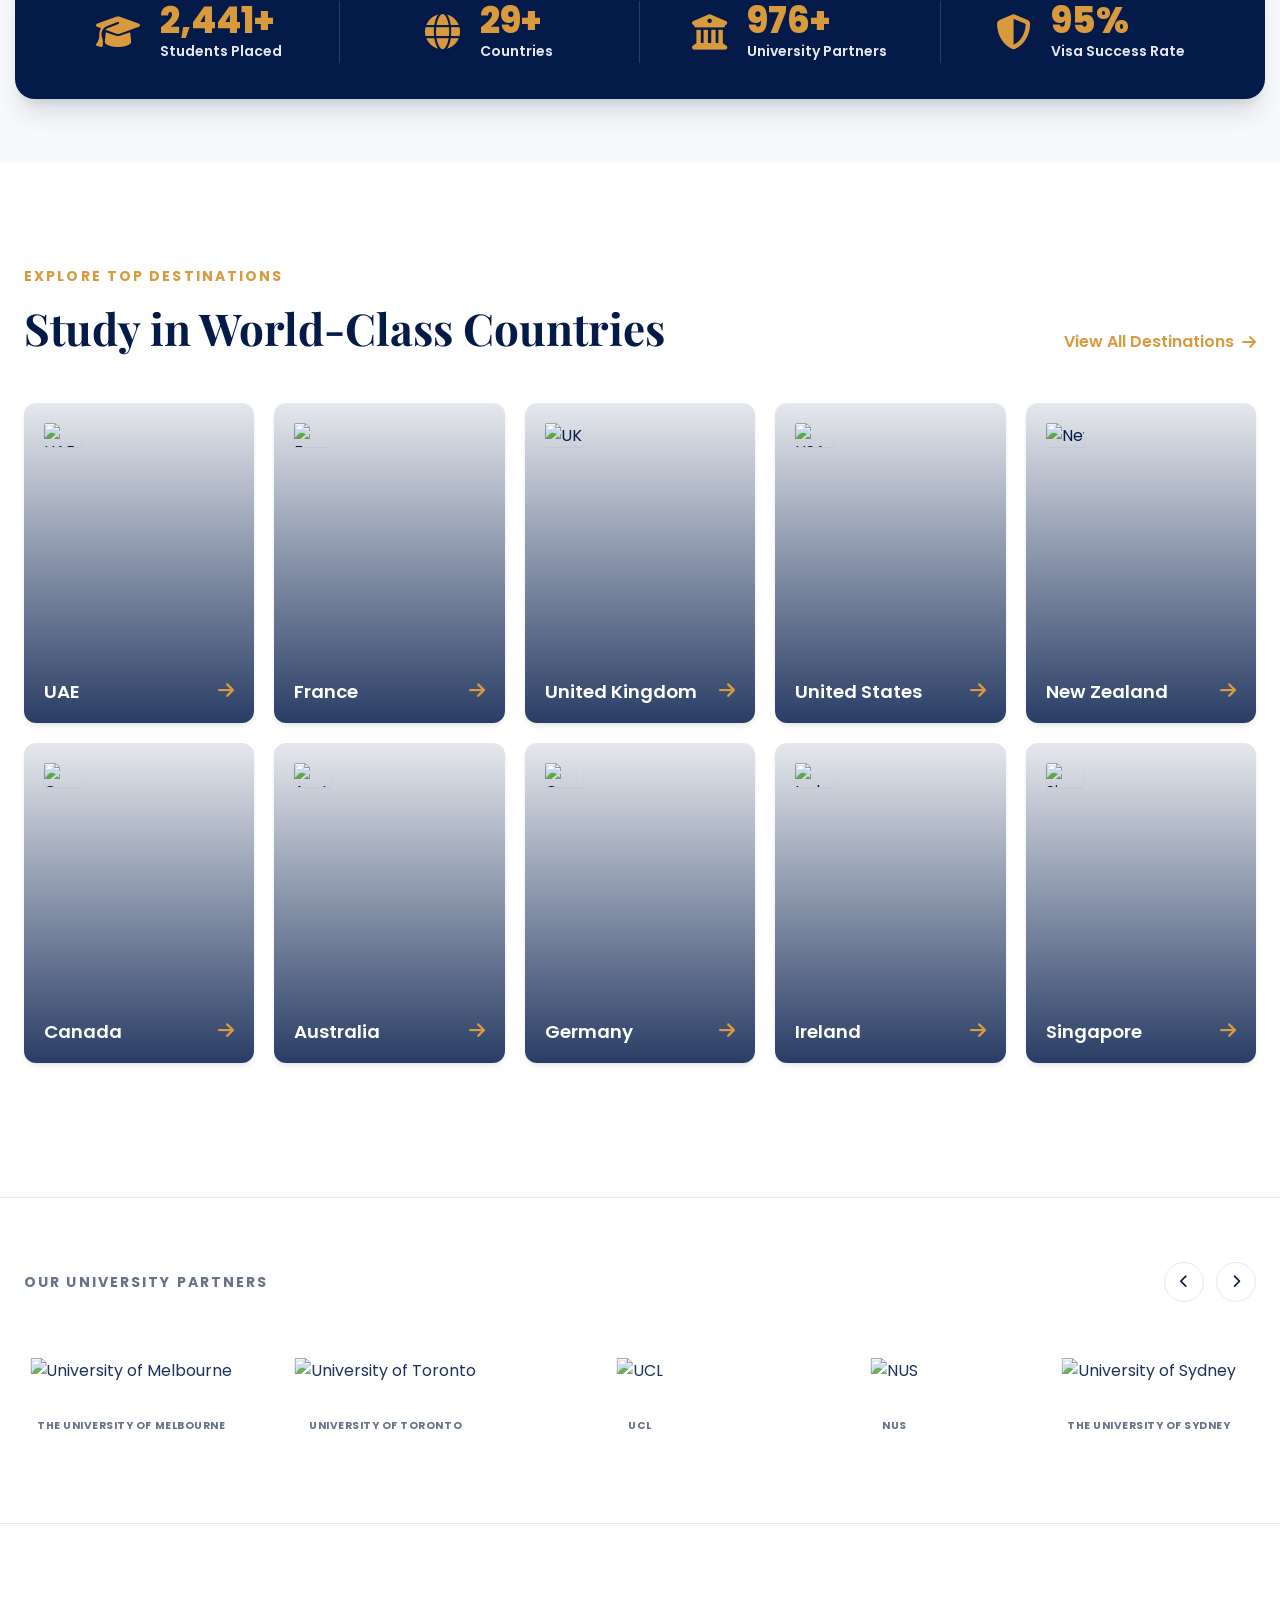
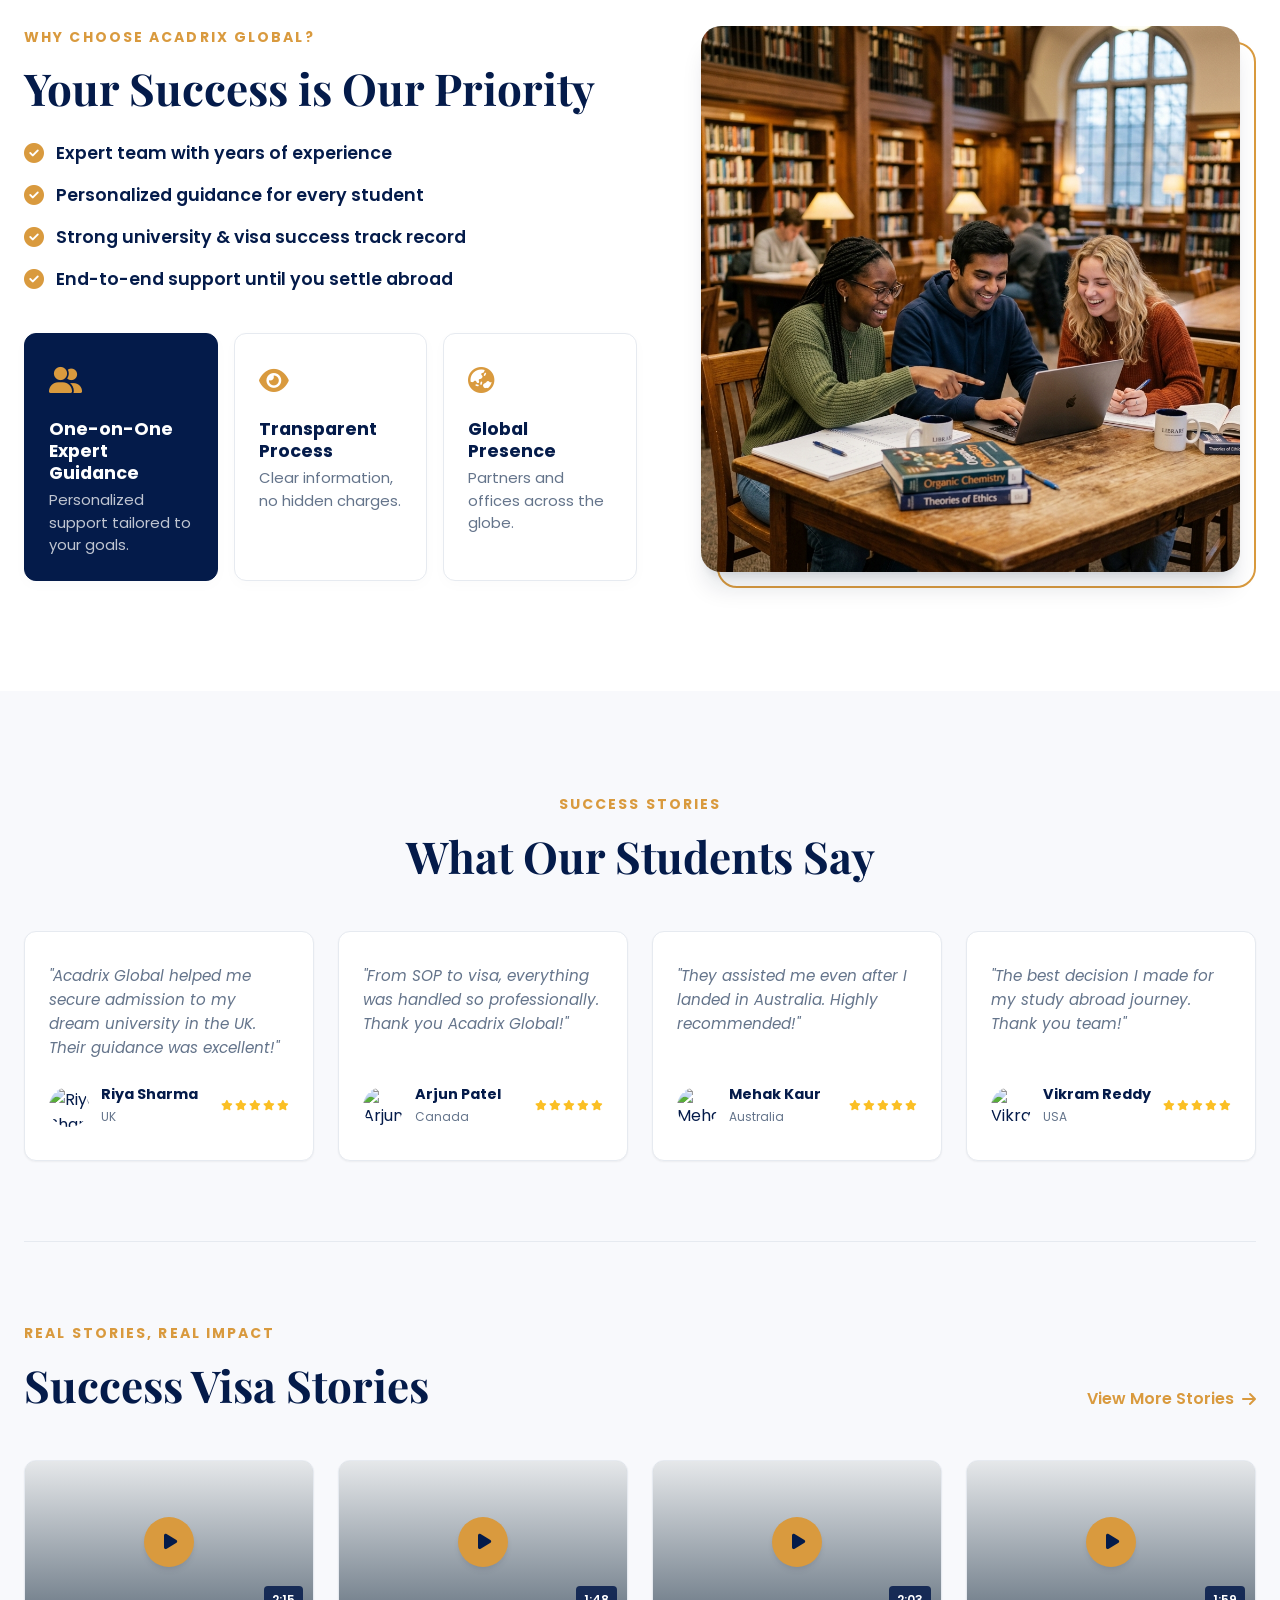
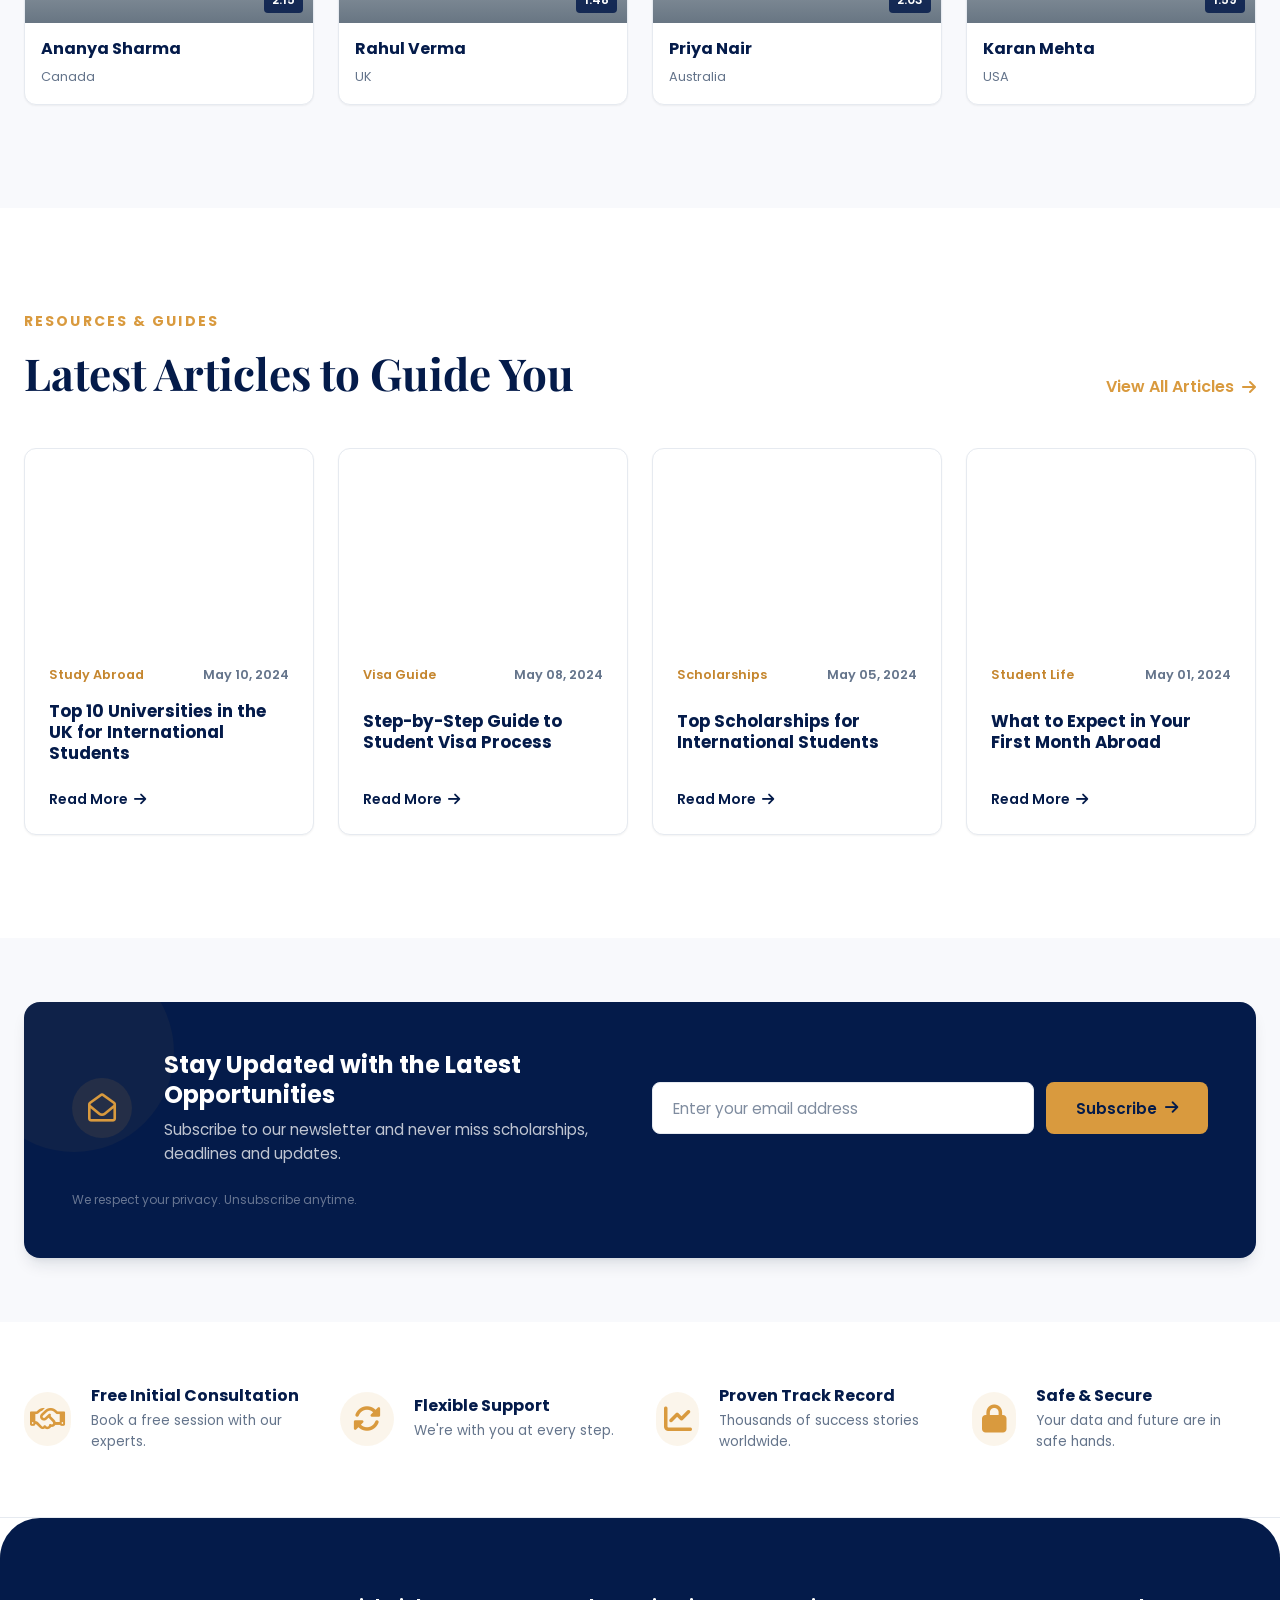
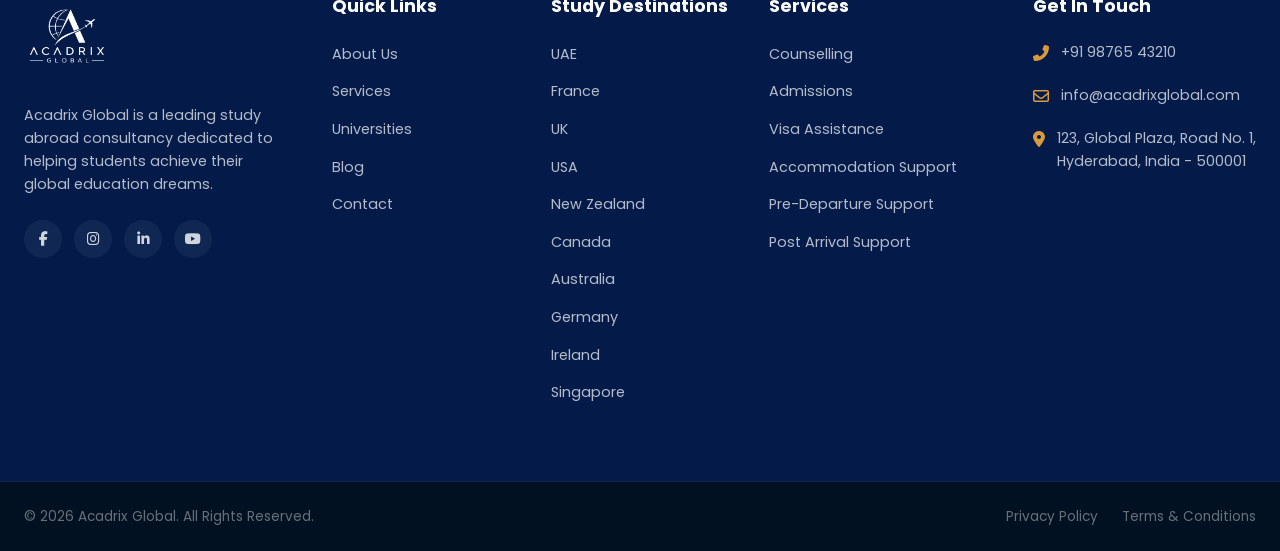
==== commit 545c4831: "some fix" ====
--- a/index.html
+++ b/index.html
@@ -10,6 +10,10 @@
     />
 
     <!-- CSS Stylesheets -->
+    <link
+      rel="stylesheet"
+      href="https://cdn.jsdelivr.net/npm/swiper@11/swiper-bundle.min.css"
+    />
     <link rel="stylesheet" href="styles.css" />
 
     <!-- Font Awesome for Icons -->
@@ -41,30 +45,11 @@
       <div class="container header-container">
         <!-- Logo -->
         <a href="#" class="logo" id="logo-link">
-          <div class="logo-icon">
-            <svg
-              viewBox="0 0 100 100"
-              fill="none"
-              xmlns="http://www.w3.org/2000/svg"
-              class="logo-svg"
-            >
-              <path
-                d="M48 15 L22 80 H36 L43 58 H63 L70 80 H84 Z M53 32 L60 50 H46 Z"
-                fill="#D99A3E"
-              />
-              <path
-                d="M12 75 C 32 92, 72 92, 92 72 C 98 65, 96 55, 88 50 C 76 42, 52 38, 32 45"
-                stroke="#D99A3E"
-                stroke-width="4.5"
-                stroke-linecap="round"
-                fill="none"
-              />
-            </svg>
-          </div>
-          <div class="logo-text">
-            <span class="logo-brand">ACADRIX</span>
-            <span class="logo-tagline">GLOBAL</span>
-          </div>
+          <img
+            src="assets/acadrix logo transparent.png"
+            alt="Acadrix Global Logo"
+            class="logo-img"
+          />
         </a>
 
         <!-- Navigation Links -->
@@ -545,54 +530,72 @@
         </div>
 
         <div class="partners-slider-wrapper">
-          <div class="partners-slider">
-            <!-- Harvard Logo -->
-            <div class="partner-logo">
-              <img
-                src="https://upload.wikimedia.org/wikipedia/commons/c/cc/Harvard_University_coat_of_arms.svg"
-                alt="Harvard University"
-              />
-              <span>HARVARD UNIVERSITY</span>
-            </div>
-            <!-- Melbourne Logo -->
-            <div class="partner-logo">
-              <img
-                src="https://cdn.freebiesupply.com/logos/thumbs/2x/the-university-of-melbourne-logo.png"
-                alt="University of Melbourne"
-              />
-              <span>THE UNIVERSITY OF MELBOURNE</span>
-            </div>
-            <!-- Toronto Logo -->
-            <div class="partner-logo">
-              <img
-                src="https://upload.wikimedia.org/wikipedia/en/thumb/0/04/Utoronto_coa.svg/1280px-Utoronto_coa.svg.png"
-                alt="University of Toronto"
-              />
-              <span>UNIVERSITY OF TORONTO</span>
-            </div>
-            <!-- UCL Logo -->
-            <div class="partner-logo">
-              <img
-                src="https://encrypted-tbn0.gstatic.com/images?q=tbn:ANd9GcTjpnhRdT3Y0-WCCbqu-r5PL6DNePdL1Sq8Nw&s"
-                alt="UCL"
-              />
-              <span>UCL</span>
-            </div>
-            <!-- NUS Logo -->
-            <div class="partner-logo">
-              <img
-                src="https://nus.edu.sg/images/default-source/identity-images/NUS_logo_full-vertical.jpg"
-                alt="NUS"
-              />
-              <span>NUS</span>
-            </div>
-            <!-- Sydney Logo -->
-            <div class="partner-logo">
-              <img
-                src="https://encrypted-tbn0.gstatic.com/images?q=tbn:ANd9GcRGENtMxxVGU3ShDGxuhwHy2oihWck0t6rMHw&s"
-                alt="University of Sydney"
-              />
-              <span>THE UNIVERSITY OF SYDNEY</span>
+          <div class="swiper partners-swiper">
+            <div class="swiper-wrapper">
+              <!-- Harvard Logo -->
+              <div class="swiper-slide partner-logo">
+                <img
+                  src="https://upload.wikimedia.org/wikipedia/commons/c/cc/Harvard_University_coat_of_arms.svg"
+                  alt="Harvard University"
+                />
+                <span>HARVARD UNIVERSITY</span>
+              </div>
+              <!-- Melbourne Logo -->
+              <div class="swiper-slide partner-logo">
+                <img
+                  src="https://cdn.freebiesupply.com/logos/thumbs/2x/the-university-of-melbourne-logo.png"
+                  alt="University of Melbourne"
+                />
+                <span>THE UNIVERSITY OF MELBOURNE</span>
+              </div>
+              <!-- Toronto Logo -->
+              <div class="swiper-slide partner-logo">
+                <img
+                  src="https://upload.wikimedia.org/wikipedia/en/thumb/0/04/Utoronto_coa.svg/1280px-Utoronto_coa.svg.png"
+                  alt="University of Toronto"
+                />
+                <span>UNIVERSITY OF TORONTO</span>
+              </div>
+              <!-- UCL Logo -->
+              <div class="swiper-slide partner-logo">
+                <img
+                  src="https://encrypted-tbn0.gstatic.com/images?q=tbn:ANd9GcTjpnhRdT3Y0-WCCbqu-r5PL6DNePdL1Sq8Nw&s"
+                  alt="UCL"
+                />
+                <span>UCL</span>
+              </div>
+              <!-- NUS Logo -->
+              <div class="swiper-slide partner-logo">
+                <img
+                  src="https://nus.edu.sg/images/default-source/identity-images/NUS_logo_full-vertical.jpg"
+                  alt="NUS"
+                />
+                <span>NUS</span>
+              </div>
+              <!-- Sydney Logo -->
+              <div class="swiper-slide partner-logo">
+                <img
+                  src="https://encrypted-tbn0.gstatic.com/images?q=tbn:ANd9GcRGENtMxxVGU3ShDGxuhwHy2oihWck0t6rMHw&s"
+                  alt="University of Sydney"
+                />
+                <span>THE UNIVERSITY OF SYDNEY</span>
+              </div>
+              <!-- MIT Logo -->
+              <div class="swiper-slide partner-logo">
+                <img
+                  src="https://upload.wikimedia.org/wikipedia/commons/thumb/5/5d/MIT_logo_2003-2023.svg/3840px-MIT_logo_2003-2023.svg.png?utm_source=wikitech.wikimedia.org&utm_campaign=index&utm_content=thumbnail"
+                  alt="MIT"
+                />
+                <span>MIT</span>
+              </div>
+              <!-- Imperial Logo -->
+              <div class="swiper-slide partner-logo">
+                <img
+                  src="https://upload.wikimedia.org/wikipedia/sco/thumb/a/ad/Imperial_College_London_crest.svg/1920px-Imperial_College_London_crest.svg.png"
+                  alt="Imperial College London"
+                />
+                <span>IMPERIAL COLLEGE</span>
+              </div>
             </div>
           </div>
         </div>
@@ -1100,30 +1103,11 @@
         <!-- Column 1: Info -->
         <div class="footer-col footer-info">
           <a href="#" class="logo footer-logo">
-            <div class="logo-icon">
-              <svg
-                viewBox="0 0 100 100"
-                fill="none"
-                xmlns="http://www.w3.org/2000/svg"
-                class="logo-svg"
-              >
-                <path
-                  d="M48 15 L22 80 H36 L43 58 H63 L70 80 H84 Z M53 32 L60 50 H46 Z"
-                  fill="#D99A3E"
-                />
-                <path
-                  d="M12 75 C 32 92, 72 92, 92 72 C 98 65, 96 55, 88 50 C 76 42, 52 38, 32 45"
-                  stroke="#D99A3E"
-                  stroke-width="4.5"
-                  stroke-linecap="round"
-                  fill="none"
-                />
-              </svg>
-            </div>
-            <div class="logo-text">
-              <span class="logo-brand">ACADRIX</span>
-              <span class="logo-tagline">GLOBAL</span>
-            </div>
+            <img
+              src="assets/acadrix logo transparent.png"
+              alt="Acadrix Global Logo"
+              class="logo-img footer-logo-img"
+            />
           </a>
           <p>
             Acadrix Global is a leading study abroad consultancy dedicated to
@@ -1345,6 +1329,9 @@
       </div>
     </div>
 
+    <!-- Swiper JS -->
+    <script src="https://cdn.jsdelivr.net/npm/swiper@11/swiper-bundle.min.js"></script>
+
     <!-- JavaScript Interaction Script -->
     <script src="script.js"></script>
   </body>
--- a/styles.css
+++ b/styles.css
@@ -329,37 +329,23 @@
 .logo {
   display: flex;
   align-items: center;
-  gap: 0.75rem;
   text-decoration: none;
 }
 
-.logo-icon {
-  width: 44px;
-  height: 44px;
-  display: flex;
-  align-items: center;
-  justify-content: center;
-}
-
-.logo-text {
-  display: flex;
-  flex-direction: column;
-}
-
-.logo-brand {
-  font-size: 1.35rem;
-  font-weight: 800;
-  color: var(--color-text-light);
-  letter-spacing: 0.05em;
-  line-height: 1;
-}
-
-.logo-tagline {
-  font-size: 0.65rem;
-  font-weight: 600;
-  color: var(--color-accent);
-  letter-spacing: 0.35em;
-  margin-top: 2px;
+.logo-img {
+  height: 86px;
+  width: auto;
+  object-fit: contain;
+  filter: brightness(0) invert(1); /* Monochrome white for premium look on dark navy */
+  transition: transform var(--transition-fast);
+}
+
+.logo:hover .logo-img {
+  transform: scale(1.05);
+}
+
+.footer-logo-img {
+  height: 85px; /* slightly larger in footer */
 }
 
 /* Nav Links */
@@ -525,7 +511,7 @@
     #1f4991 100%
   );
   color: var(--color-text-light);
-  height: 620px;
+  height: 680px;
   overflow: hidden;
   position: relative;
   display: flex;
@@ -668,7 +654,7 @@
   width: 900px;
   height: 900px;
   right: -18vw;
-  bottom: -45vh;
+  bottom: -35vh;
 }
 
 .hero-image-wrapper {
@@ -1061,41 +1047,32 @@
   width: 100%;
 }
 
-.partners-slider {
-  display: flex;
-  gap: 3rem;
-  overflow-x: auto;
-  scroll-behavior: smooth;
-  scrollbar-width: none; /* Hide scrollbar for Firefox */
-  padding: 1rem 0;
-}
-
-.partners-slider::-webkit-scrollbar {
-  display: none; /* Hide scrollbar for Chrome/Safari */
+.partners-swiper {
+  width: 100%;
+  padding: 1.5rem 0;
 }
 
 .partner-logo {
-  flex: 0 0 160px;
   display: flex;
   flex-direction: column;
   align-items: center;
   gap: 0.75rem;
   text-align: center;
+  box-sizing: border-box;
 }
 
 .partner-logo img {
-  height: 40px;
+  height: 48px;
   object-fit: contain;
-  filter: grayscale(1);
-  opacity: 0.65;
+  opacity: 0.9;
   transition:
-    filter var(--transition-fast),
-    opacity var(--transition-fast);
+    opacity var(--transition-fast),
+    transform var(--transition-fast);
 }
 
 .partner-logo:hover img {
-  filter: grayscale(0);
   opacity: 1;
+  transform: scale(1.08);
 }
 
 .partner-logo span {
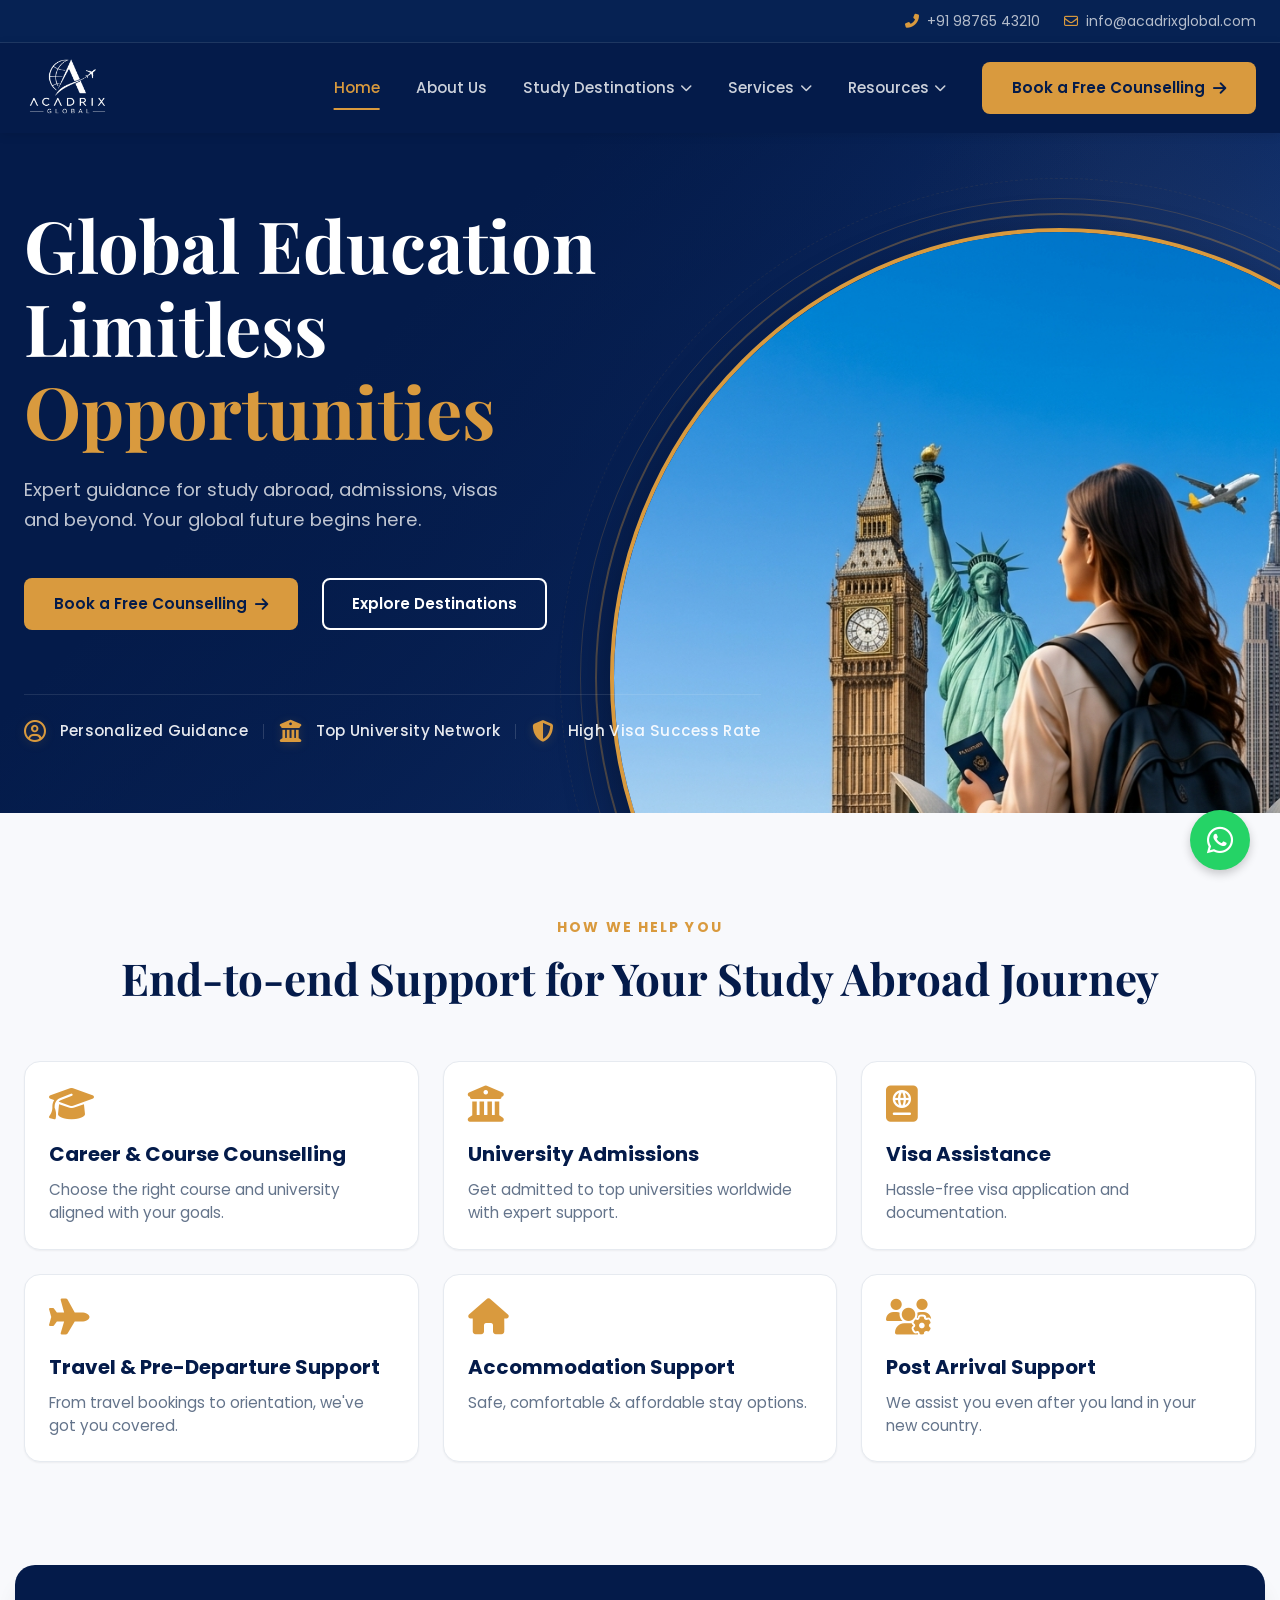
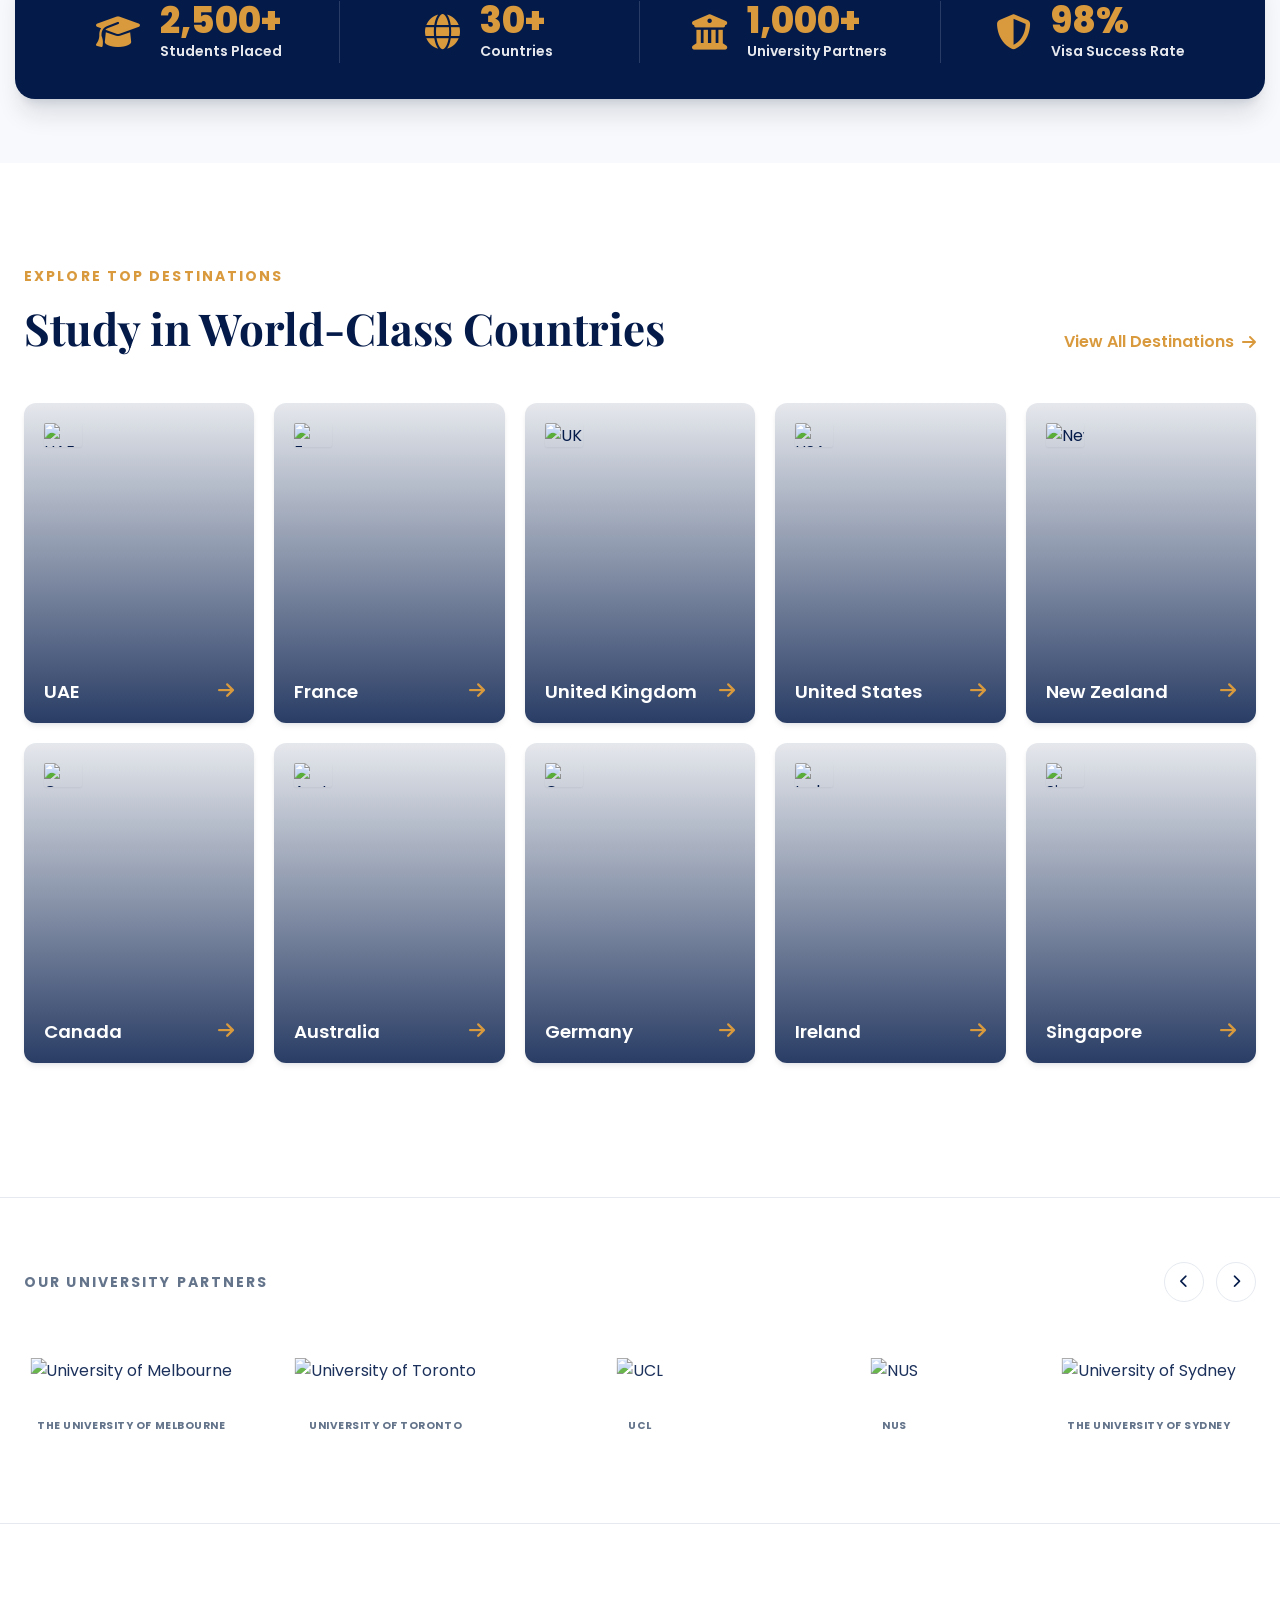
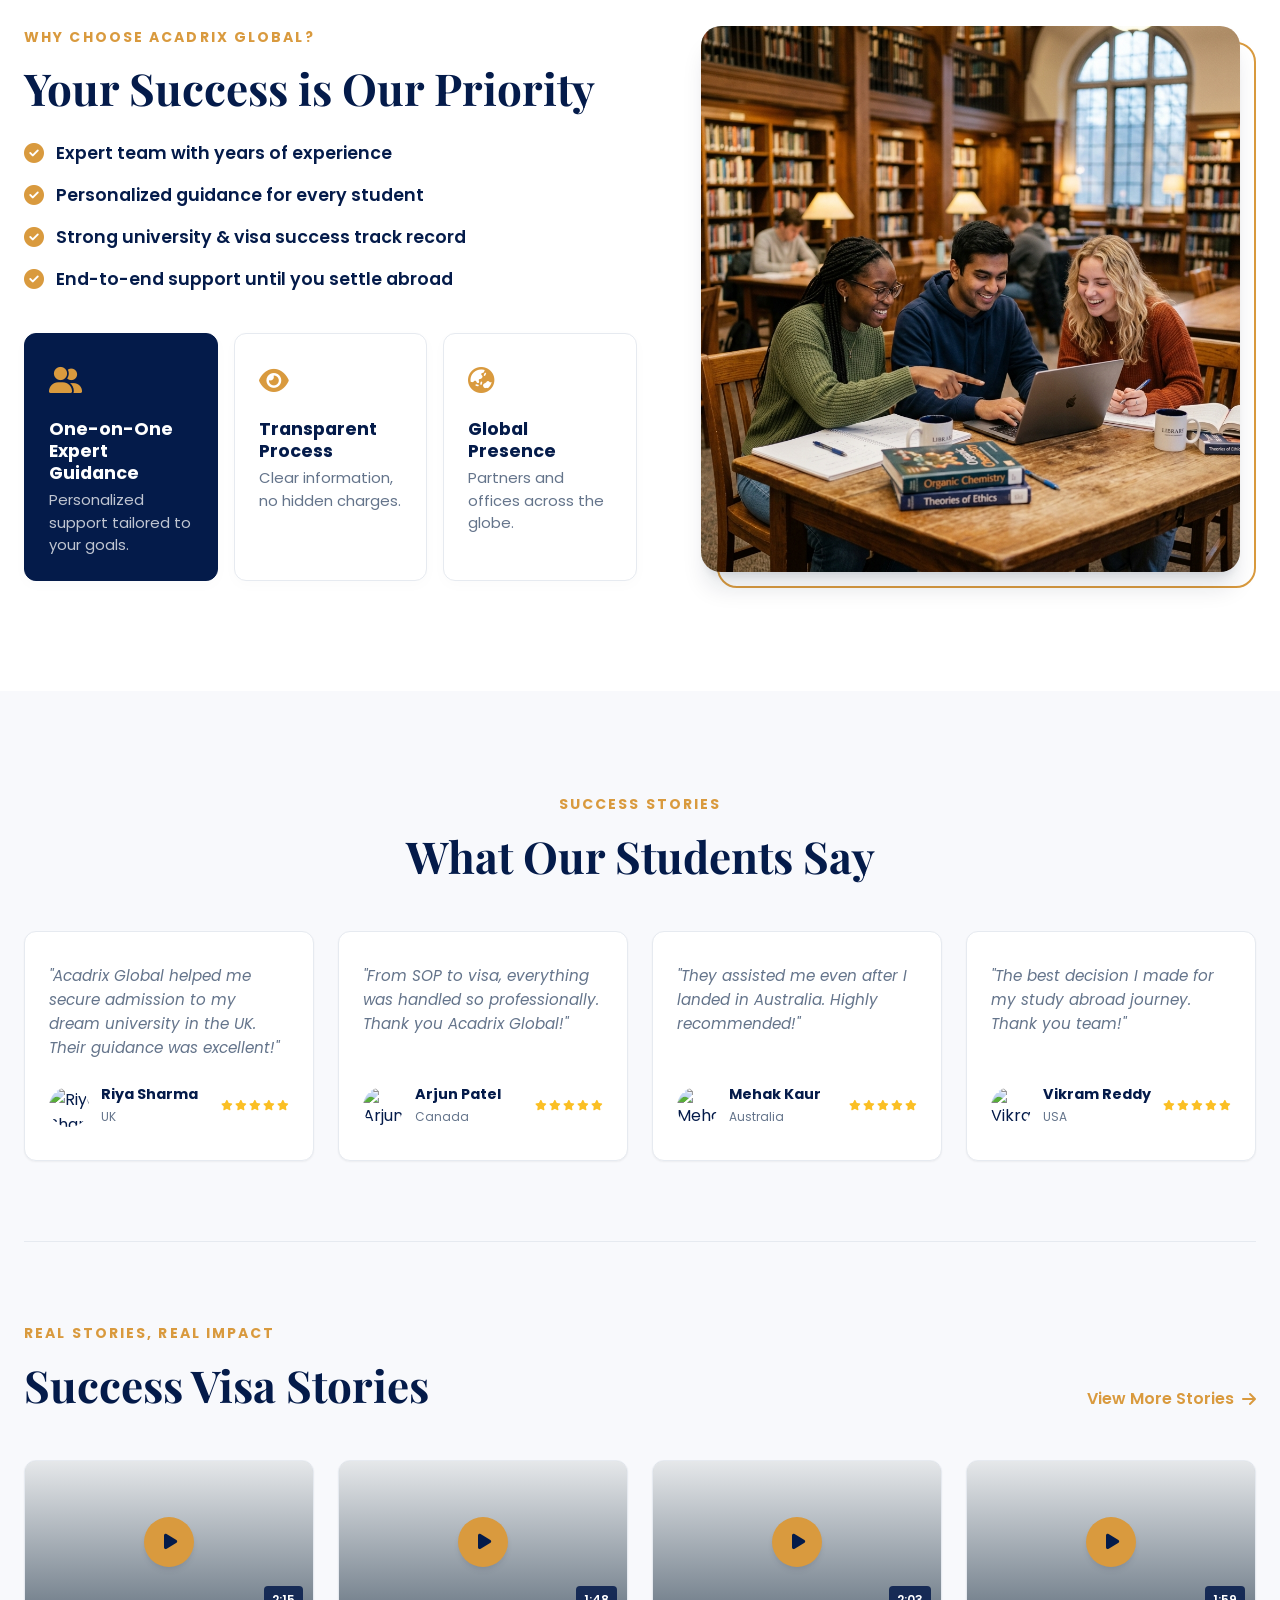
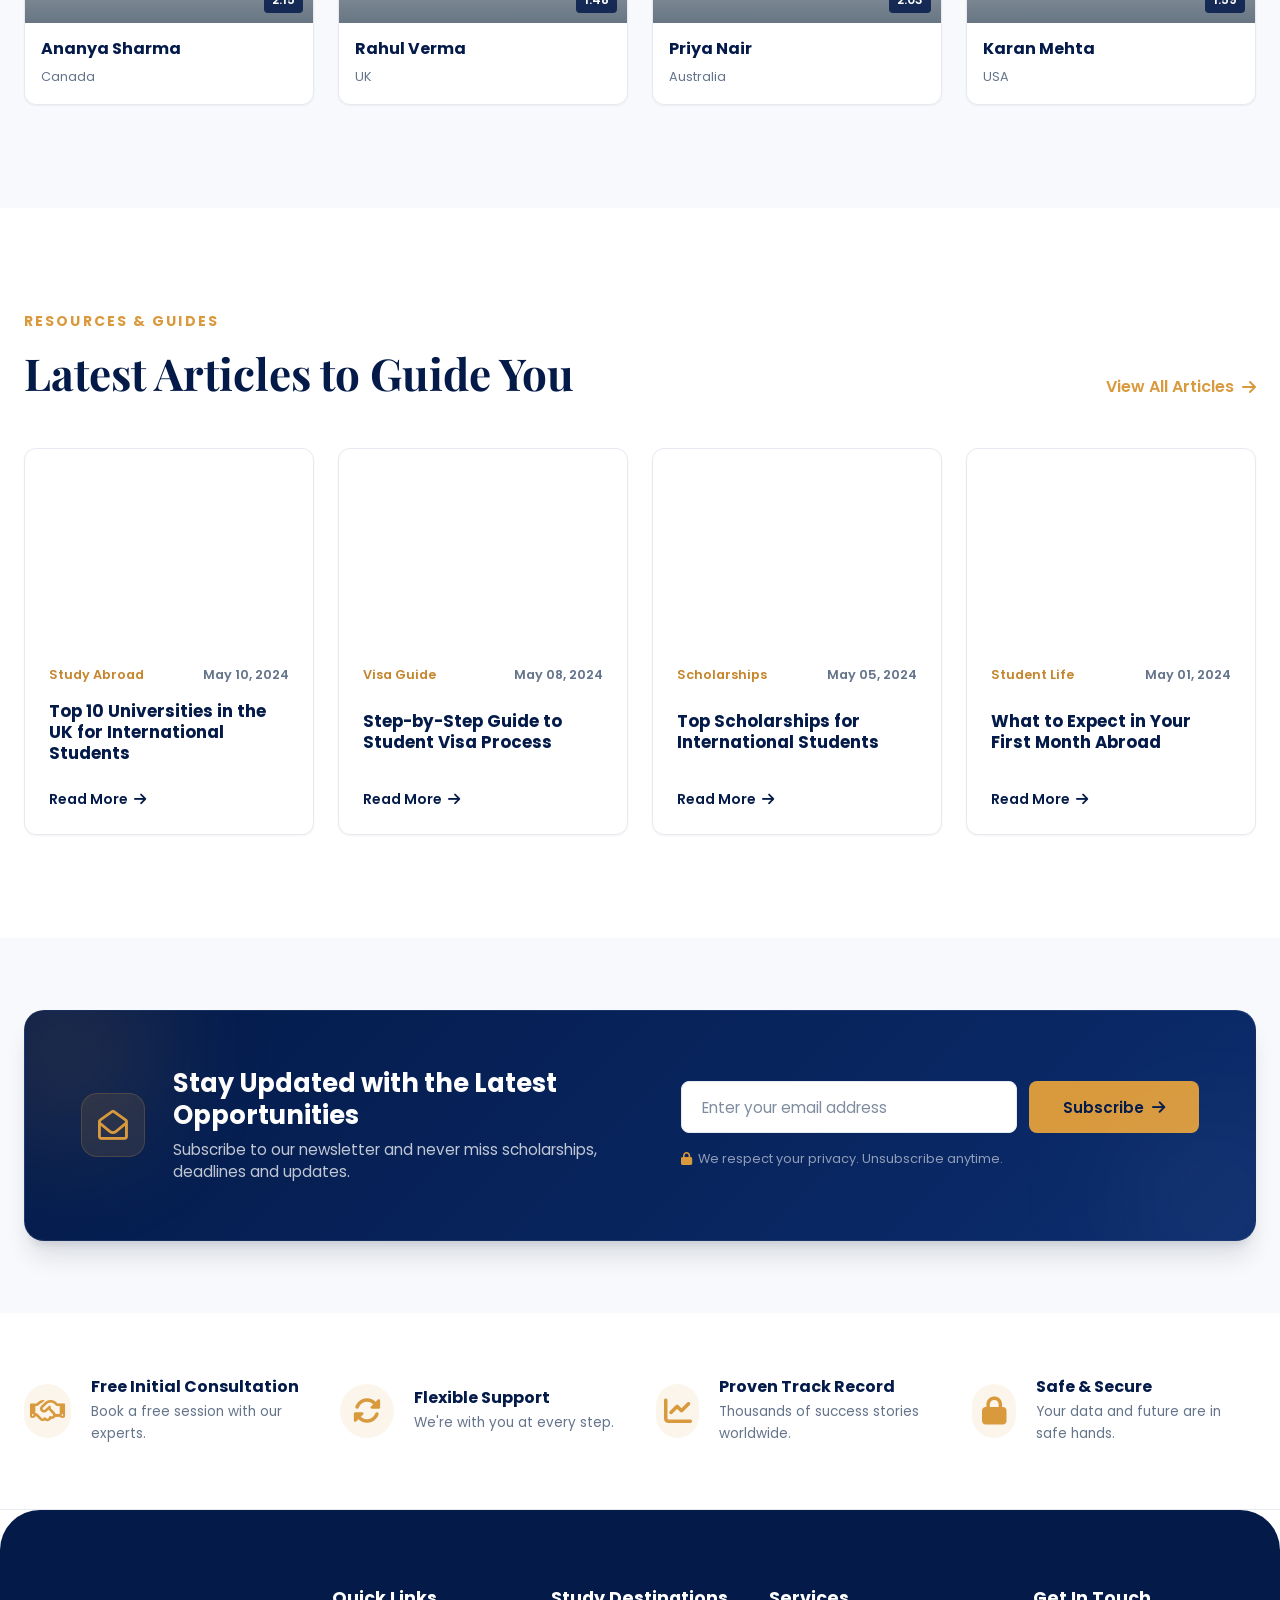
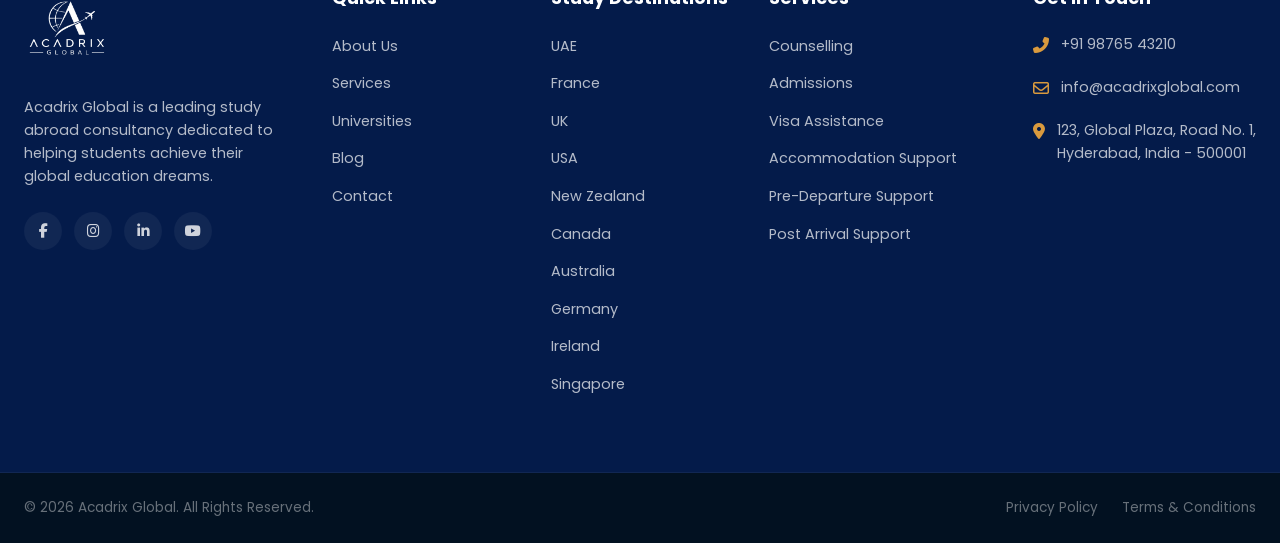
==== commit 1acc6c29: "unsubs" ====
--- a/index.html
+++ b/index.html
@@ -1031,30 +1031,34 @@
     <section class="newsletter-section">
       <div class="container">
         <div class="newsletter-card">
-          <div class="newsletter-icon">
-            <i class="far fa-envelope-open"></i>
-          </div>
-          <div class="newsletter-content">
-            <h3>Stay Updated with the Latest Opportunities</h3>
-            <p>
-              Subscribe to our newsletter and never miss scholarships, deadlines
-              and updates.
-            </p>
-          </div>
-          <form class="newsletter-form" id="newsletter-form">
-            <input
-              type="email"
-              placeholder="Enter your email address"
-              aria-label="Email address"
-              required
-            />
-            <button type="submit" class="btn btn-primary">
-              Subscribe <i class="fas fa-arrow-right"></i>
-            </button>
-          </form>
-          <span class="newsletter-privacy"
-            >We respect your privacy. Unsubscribe anytime.</span
-          >
+          <div class="newsletter-info">
+            <div class="newsletter-icon">
+              <i class="far fa-envelope-open"></i>
+            </div>
+            <div class="newsletter-content">
+              <h3>Stay Updated with the Latest Opportunities</h3>
+              <p>
+                Subscribe to our newsletter and never miss scholarships, deadlines
+                and updates.
+              </p>
+            </div>
+          </div>
+          <div class="newsletter-action">
+            <form class="newsletter-form" id="newsletter-form">
+              <input
+                type="email"
+                placeholder="Enter your email address"
+                aria-label="Email address"
+                required
+              />
+              <button type="submit" class="btn btn-primary">
+                Subscribe <i class="fas fa-arrow-right"></i>
+              </button>
+            </form>
+            <span class="newsletter-privacy"
+              ><i class="fas fa-lock"></i> We respect your privacy. Unsubscribe anytime.</span
+            >
+          </div>
         </div>
       </div>
     </section>
--- a/styles.css
+++ b/styles.css
@@ -1462,55 +1462,80 @@
 
 /* --- Newsletter Section --- */
 .newsletter-section {
-  padding: 4rem 0;
+  padding: 4.5rem 0;
   background-color: var(--color-bg-light);
 }
 
 .newsletter-card {
-  background-color: var(--color-primary);
-  border-radius: 16px;
-  padding: 3rem;
+  background: linear-gradient(135deg, var(--color-primary) 0%, var(--color-secondary) 100%);
+  border: 1px solid rgba(255, 255, 255, 0.08);
+  border-radius: var(--radius-lg);
+  padding: 3.5rem;
   display: flex;
   align-items: center;
   justify-content: space-between;
   flex-wrap: wrap;
-  gap: 2rem;
+  gap: 2.5rem;
   color: var(--color-text-light);
   position: relative;
   overflow: hidden;
-  box-shadow: var(--shadow-lg);
+  box-shadow: var(--shadow-xl);
 }
 
 .newsletter-card::before {
   content: "";
   position: absolute;
-  top: -50px;
-  left: -50px;
-  width: 200px;
-  height: 200px;
-  background-color: rgba(217, 154, 62, 0.05);
-  border-radius: var(--radius-full);
+  top: -120px;
+  left: -120px;
+  width: 320px;
+  height: 320px;
+  background: radial-gradient(circle, rgba(217, 154, 62, 0.15) 0%, transparent 70%);
+  filter: blur(40px);
+  pointer-events: none;
+}
+
+.newsletter-card::after {
+  content: "";
+  position: absolute;
+  bottom: -120px;
+  right: -120px;
+  width: 320px;
+  height: 320px;
+  background: radial-gradient(circle, rgba(255, 255, 255, 0.05) 0%, transparent 70%);
+  filter: blur(45px);
+  pointer-events: none;
+}
+
+.newsletter-info {
+  display: flex;
+  align-items: center;
+  gap: 1.75rem;
+  flex: 1 1 500px;
 }
 
 .newsletter-icon {
-  width: 60px;
-  height: 60px;
-  background-color: rgba(217, 154, 62, 0.1);
+  width: 64px;
+  height: 64px;
+  background-color: rgba(217, 154, 62, 0.12);
   color: var(--color-accent);
-  border-radius: var(--radius-full);
+  border-radius: 16px;
   display: flex;
   align-items: center;
   justify-content: center;
-  font-size: 1.75rem;
+  font-size: 1.85rem;
+  flex-shrink: 0;
+  border: 1px solid rgba(217, 154, 62, 0.2);
+  position: relative;
+  z-index: 2;
 }
 
 .newsletter-content {
-  flex: 1 1 300px;
+  flex: 1;
 }
 
 .newsletter-content h3 {
   color: var(--color-text-light);
-  font-size: 1.5rem;
+  font-size: 1.6rem;
   font-weight: 700;
   margin-bottom: 0.5rem;
 }
@@ -1518,12 +1543,20 @@
 .newsletter-content p {
   color: rgba(255, 255, 255, 0.75);
   font-size: 0.95rem;
+  line-height: 1.5;
+}
+
+.newsletter-action {
+  display: flex;
+  flex-direction: column;
+  gap: 0.75rem;
+  flex: 1 1 420px;
 }
 
 .newsletter-form {
   display: flex;
   gap: 0.75rem;
-  flex: 1 1 400px;
+  width: 100%;
 }
 
 .newsletter-form input {
@@ -1537,7 +1570,7 @@
   font-size: 0.95rem;
   height: 52px;
   outline: none;
-  transition: border-color var(--transition-fast);
+  transition: all var(--transition-fast);
 }
 
 .newsletter-form input::placeholder {
@@ -1546,18 +1579,26 @@
 
 .newsletter-form input:focus {
   border-color: var(--color-accent);
+  box-shadow: 0 0 0 3px rgba(217, 154, 62, 0.2);
 }
 
 .newsletter-form button {
   height: 52px;
   border-radius: 8px;
+  padding: 0 2rem;
 }
 
 .newsletter-privacy {
-  width: 100%;
-  font-size: 0.75rem;
-  color: rgba(255, 255, 255, 0.4);
-  margin-top: -0.5rem;
+  font-size: 0.8rem;
+  color: rgba(255, 255, 255, 0.55);
+  display: flex;
+  align-items: center;
+  gap: 0.35rem;
+  margin-top: 0.25rem;
+}
+
+.newsletter-privacy i {
+  color: var(--color-accent);
 }
 
 /* --- Trust Badges Strip --- */
